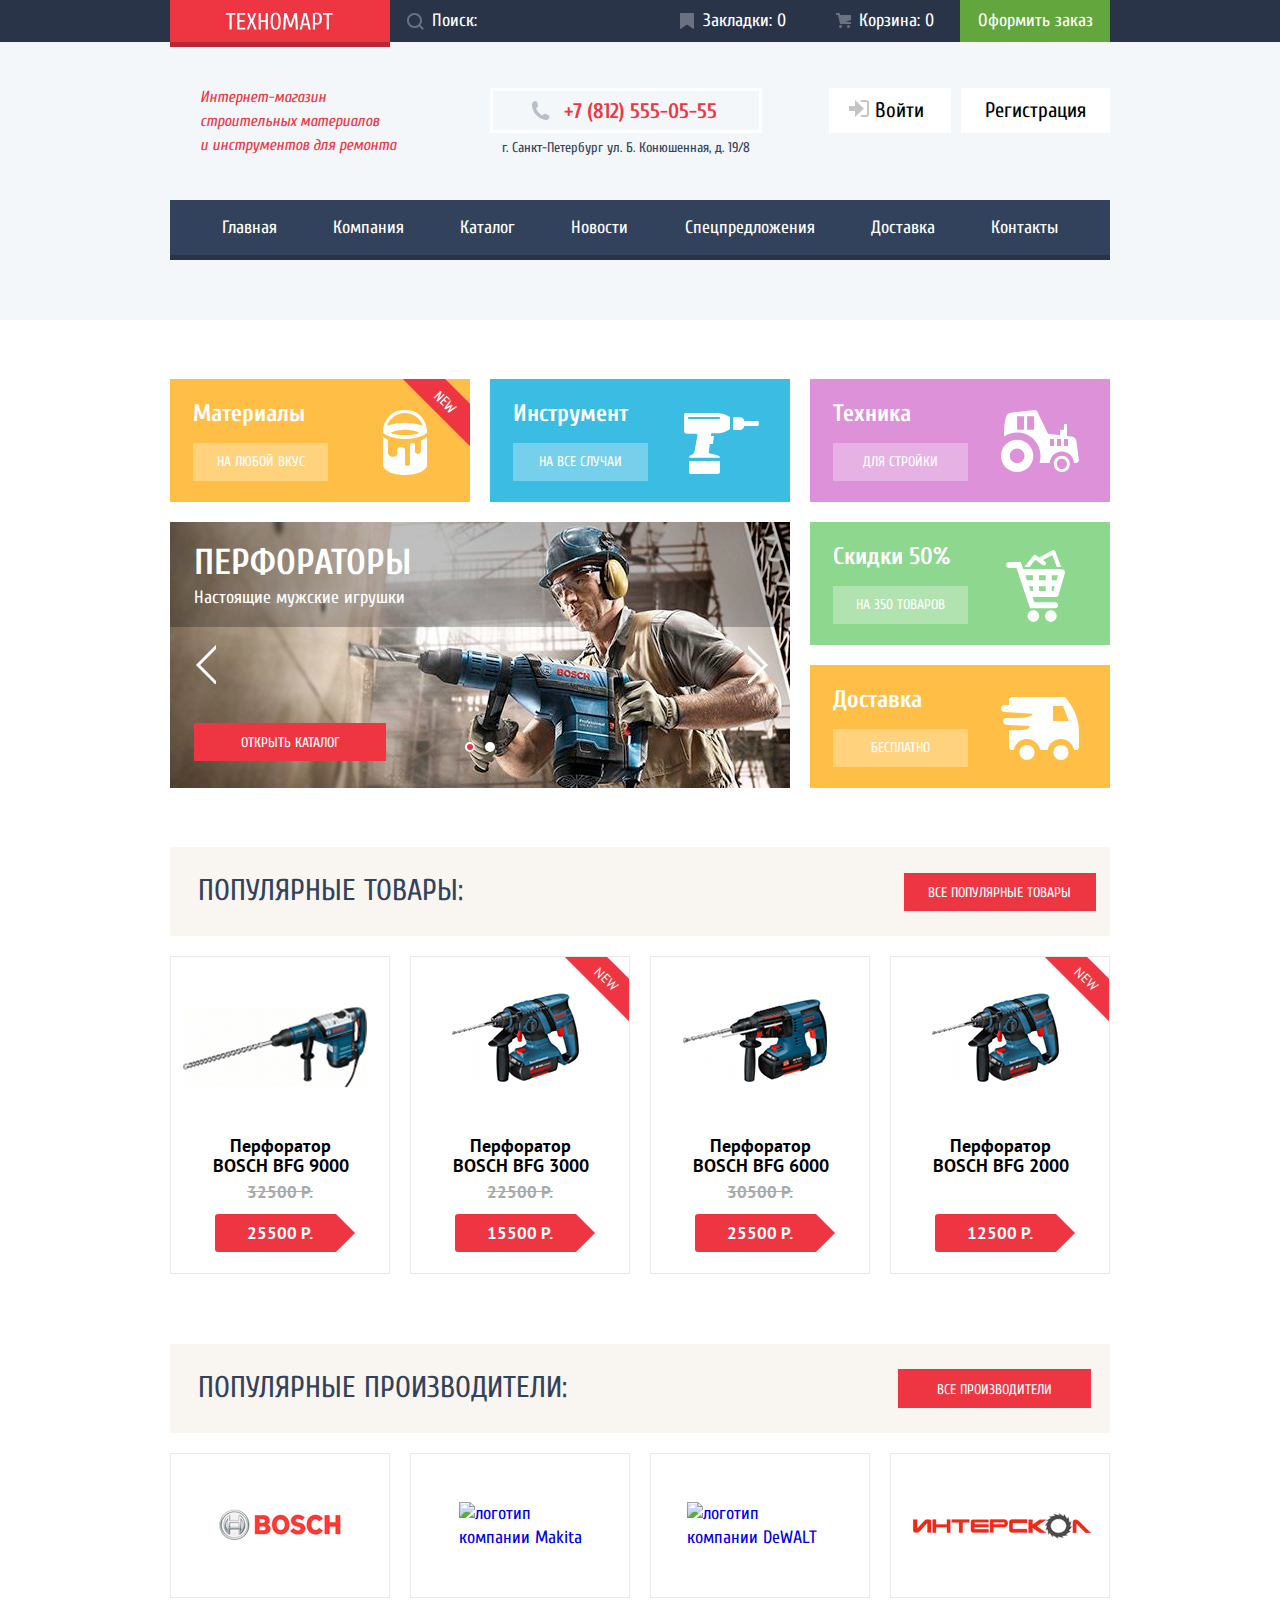
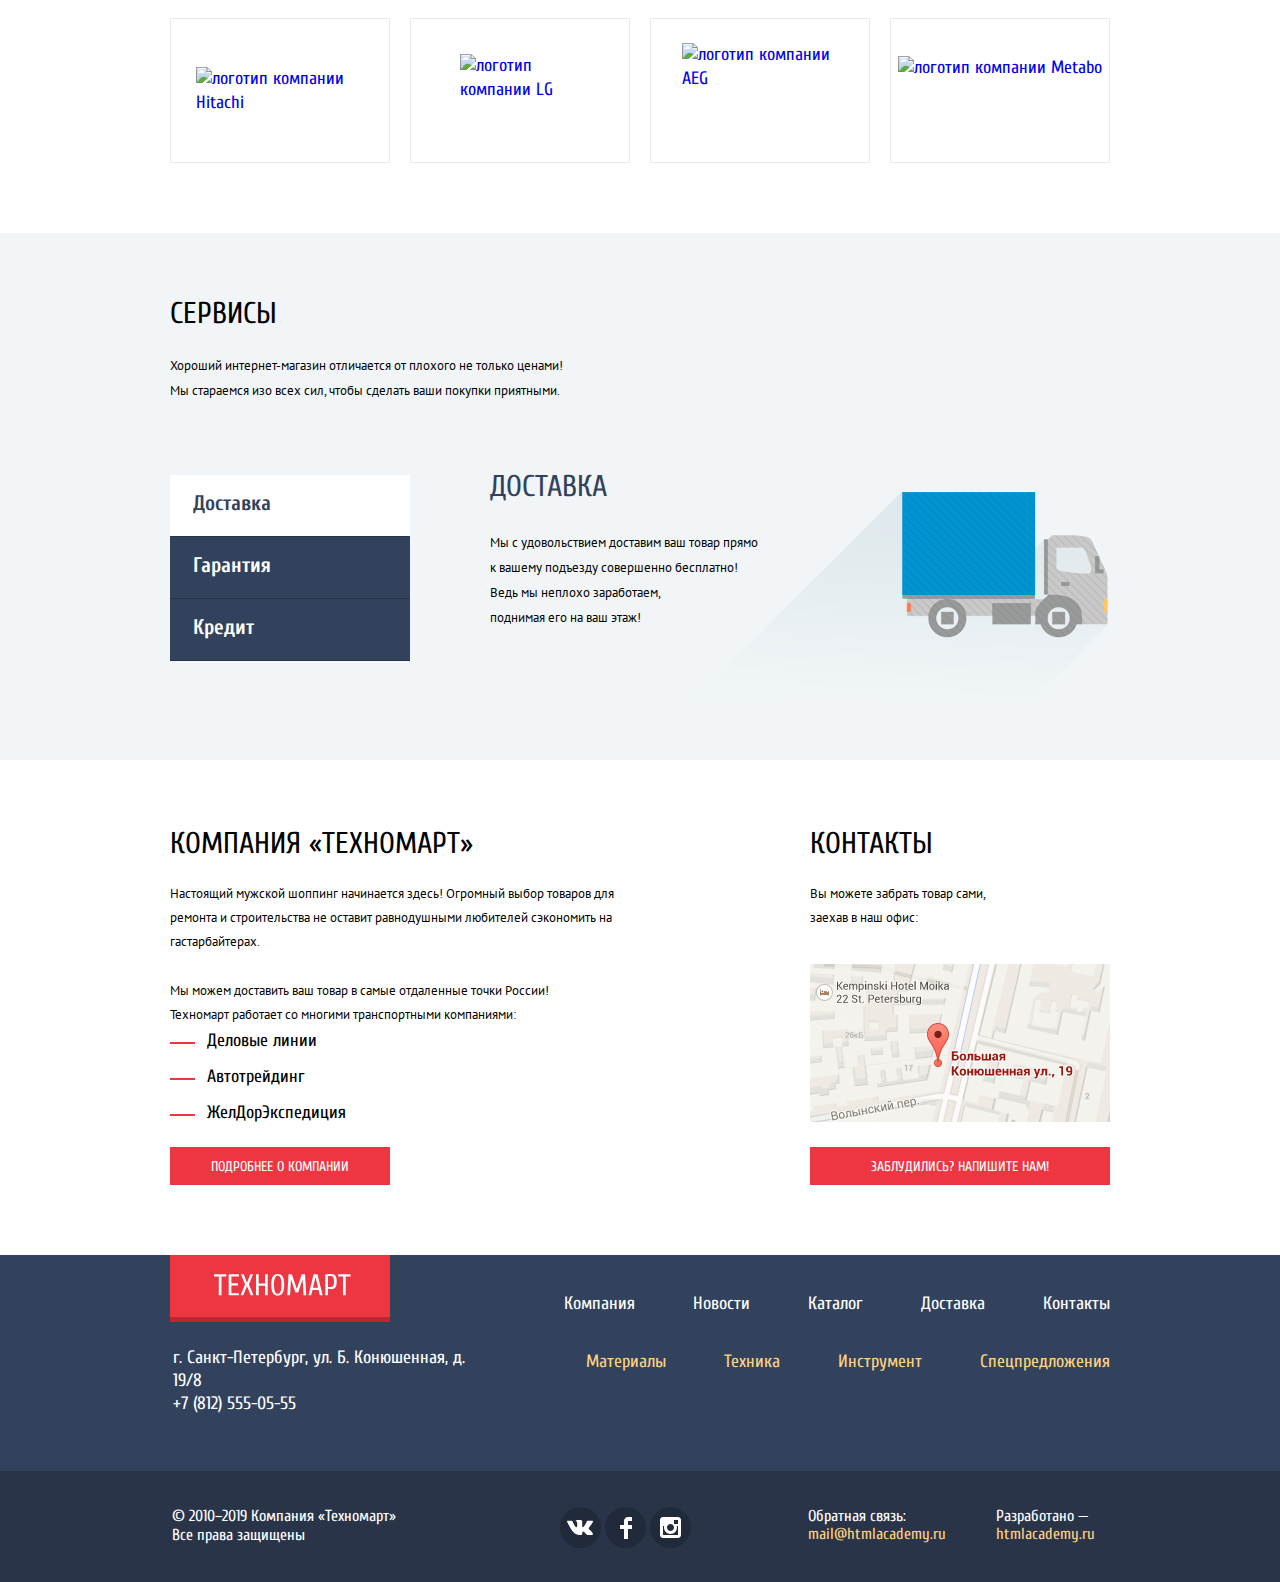
==== index.html @ c33e3dec "Подключила заново стили мини" ====
<!DOCTYPE html>
<html class="page" lang="ru">
  	<head>
	    <meta charset="utf-8">
	    <title>HTML Academy: Техномарт</title>
	    <link href="https://fonts.googleapis.com/css2?family=Cuprum:ital,wght@0,400;0,700;1,400&family=PT+Sans:wght@400;700&display=swap" rel="stylesheet">
	    <link href="css/normalize.css" rel="stylesheet">
	    <link href="css/style-mini.css" rel="stylesheet">
	</head>

  	<body class="page-body">
	  	<header class="main-header">
	  		<div class="top-bar">
	  			<div class="top-bar-content">
			  		<p class="main-header-logo">
			  			<a><img src="img/logo-technomart.svg" width="108" height="118" alt="Логотип компании Техномарт"></a>
			  		</p>
			  		<form class="search-form">
			  			<input class="search" type="search" placeholder="Поиск:">
			  			<svg aria-hidden="true" focusable="false" class="search-icon" width="17" height="17" viewBox="0 0 17 17" fill="none" xmlns="http://www.w3.org/2000/svg">
						<path fill-rule="evenodd" clip-rule="evenodd" d="M13.458 12.044L17 15.586L15.586 17L12.044 13.458C10.782 14.421 9.21 15 7.5 15C3.35786 15 0 11.6421 0 7.5C0 3.35786 3.35786 0 7.5 0C11.6421 0 15 3.35786 15 7.5C15.0001 9.14309 14.4581 10.7403 13.458 12.044ZM7.5 2C4.467 2 2 4.467 2 7.5C2.00331 10.5362 4.4638 12.9967 7.5 13C10.532 13 13 10.532 13 7.5C13 4.467 10.532 2 7.5 2Z"/>
						</svg>
		  			</form>
		          	<a class="bookmarks-link bookmarks" href="#">Закладки: <span>0</span></a>
		        	<a  class="cart-link cart" href="#"> Корзина: <span>0  </span></a>
		  			<a  class="ordering" href="#">Оформить заказ</a>
		  		</div>
			</div>
		  	<div class="top-bar-grey">
		  		<div class="header-bottom">
		  			<p class="company-text">Интернет-магазин строительных материалов <br>и инструментов для ремонта</p>
		  			<div class="phone-address">
		  				<a class="phone-link" href="tel:+78125550555"> +7 (812) 555-05-55</a>
		  				<p class="address">г. Санкт-Петербург ул. Б. Конюшенная, д. 19/8</p>
		  			</div>
		  			<div class="enter">
			  			<a class="link login-link login-enter-link" href="#">
				  			<svg aria-hidden="true" focusable="false" width="21" height="17" viewBox="0 0 21 17" fill="none" xmlns="http://www.w3.org/2000/svg">
								<path d="M14.875 8.5L6 0V6H0V11H6V17L14.875 8.5Z" fill="#C5C5C5"/>
								<path d="M16.986 15.01H11.959V17H16.986C19.164 17 19.99 15.19 20.015 13.974V3.028C19.99 1.811 19.164 0 16.986 0H11.959V1.99H16.986C17.825 1.99 17.978 2.671 17.996 3.047V13.951C17.979 14.327 17.825 15.01 16.986 15.01Z" fill="#C5C5C5"/>
								</svg> 
							Войти
						</a>
			  			<a class="link login-link login-registration-link" href="#">Регистрация</a>
			  		</div>
		  		</div>
		  		<nav class="main-navigation">
		  			<ul class="site-navigation list">
		  				<li>
		  					<a href="#">Главная</a>
		  				</li>
		  				<li>
		  					<a href="#">Компания</a>
		  				</li>
		  				<li>
		  					<a href="catalog.html">Каталог</a>
		  				</li>
		  				<li>
		  					<a href="#">Новости</a>
		  				</li>
		  				<li>
		  					<a href="#">Спецпредложения</a>
		  				</li>
		  				<li>
		  					<a href="#">Доставка</a>
		  				</li>
		  				<li>
		  					<a href="#">Контакты</a>
		  				</li>


		  			</ul>
		  		</nav>
		  	</div>
	  	</header>

	  	<main>
	  		<h1 class="visually-hidden">Интернет-магазин Техномарт</h1>
	  		<div class="container-center">
		  		<section class="categories">
		  			<h2 class="visually-hidden">Товары и услуги</h2>
		  			<ul class="categories-list list">
		  				<li class="materials-item categories-item new">
		            		<p class="title-bold">Материалы</p>
		  					<a class="categories-link" href="#">На любой вкус</a>
		  				</li>
		  				<li class="instruments-item categories-item">
		            		<p class="title-bold">Инструмент</p>	
		  					<a class="categories-link" href="#">На все случаи</a>
		  				</li>
		  				<li class="technics-item categories-item">
		            		<p class="title-bold">Техника</p>
		  					<a class="categories-link" href="#">Для стройки</a>
		  				</li>
		  				<li class="sales-item categories-item">
		            		<p class="title-bold">Скидки 50%</p>
		  					<a class="categories-link" href="#">На 350 товаров</a>
		  				</li>
		  				<li class="delivery-item categories-item">
		            		<p class="title-bold">Доставка</p>
		  					<a class="categories-link" href="#">Бесплатно</a>
		  				</li>

		  				<li class="slider">
		  					<ul>
		  						<li class="slider-item slider-perforator slide slide-current">
		  							<img src="img/perforator.jpg" width="620" height="266" alt="Строитель с перфоратором Bosh">
				  					<span class="title-bold">Перфораторы</span> <br>
				  					<p>Настоящие мужские игрушки</p>
				  					<a class="button link-slider" href="#">Открыть каталог</a>
				  					<button aria-label="Вернуться к предыдущему слайду" class="slider-button slider-button-left slider-button-perforator" type="button"></button>
				    				<button aria-label="Перейти к следующему слайду" class="slider-button slider-button-right slider-button-perforator" type="button"></button>
				    				
				    			</li>
				    			 <li class="slider-item slider-drills slide ">
				    			 	<img src="img/drills.jpg" width="620" height="266" alt="Строитель с дрелью Bosh">
						  			<span class="title-bold">Дрели</span> <br>
						  			<p>Соседям на радость!</p>
						  			<a class="button" href="#">Открыть каталог</a>
						  			<button aria-label="Вернуться к предыдущему слайду" class="slider-button slider-button-left" type="button"></button>
						    		<button aria-label="Перейти к следующему слайду" class="slider-button slider-button-right" type="button"></button>
						    	</li>
						    </ul>
						    <div class="slider-controls">
						    	<button class="slider-point current" type="button" aria-label="Первый слайд"></button>
				    			<button class="slider-point" type="button" aria-label="Второй слайд"></button>
				    		</div>
		    			</li>
		    		</ul>
		    	</section>
		    </div>
		    <div class="container-center">
		  		<section class="products">
		  			<div class="products-title">
		  				<h2 class="title title-gray">Популярные товары:</h2>
		  				<a class="button" href="#">Все популярные товары</a>
		  			</div>
		  			<ul class="products-list list">
		  				<li class="products-item list">
		  					<a class="link" href="#">
		  						<img src="img/bosh9000.png" width="184" height="164" alt="Перфоратор BOSCH BFG 9000">
		  						<h3> Перфоратор BOSCH BFG 9000</h3>
		  						<p class="price-sale">32500 Р.</p>
		  						<p class="price">25500 P.</p>						
		  						
		  					</a>
		  					<div class="button-buy">
		  						<button aria-label="Добавить Перфоратор BOSCH BFG 9000 в корзину" class="buy" type="button">Купить</button>
		                    	<button aria-label="Добавить Перфоратор BOSCH BFG 9000 в закладки" class="postpone" type="button">В закладки</button>
		                    </div>
		  				</li>
		  				<li class="products-item new list">
		  					<a class="link" href="#">
		  						<img src="img/bosh3000.png" width="127" height="112" alt="Фотография перфоратора BOSCH BFG 3000">		  				
		  						<h3>Перфоратор BOSCH BFG 3000</h3>
		  						<p class="price-sale">22500 P.</p>
		  						<p class="price">15500 Р.</p>
		  					</a>
		  					<div class="button-buy">
		  						<button aria-label="Добавить Перфоратор BOSCH BFG 3000 в корзину" class="buy" type="button">Купить</button>
		                    	<button aria-label="Добавить Перфоратор BOSCH BFG 3000 в закладки" class="postpone" type="button">В закладки</button>
		                    </div>
		  				</li>
		  				<li class="products-item list">
		  					<a class="link" href="#">
		  						<img src="img/bosh6000.png" width="144" height="128" alt="Фотография перфоратора BOSCH BFG 6000">		  						
		  						<h3>Перфоратор BOSCH BFG 6000</h3>
		  						<p class="price-sale">30500 P.</p>
		  						<p class="price">25500 P.</p>
		  						
		  					</a>
		  					<div class="button-buy">
		  						<button aria-label="Добавить Перфоратор BOSCH BFG 6000 в корзину" class="buy" type="button">Купить</button>
		                    	<button aria-label="Добавить Перфоратор BOSCH BFG 6000 в закладки" class="postpone" type="button">В закладки</button>
		                    </div>
		  				</li>
		  				<li class="products-item list new">
		  					<a class="link" href="#">
		  						<img src="img/bosh2000.png" width="127" height="112" alt="Фотография перфоратора BOSCH BFG 2000">
		  						<h3>Перфоратор BOSCH BFG 2000</h3>
		  						<p class="price-sale price-hidden">Цена</p>
		  						<p class="price">12500 P.</p>
		  						
		  					</a>
		  					<div class="button-buy">
		  						<button aria-label="Добавить Перфоратор BOSCH BFG 2000 в корзину" class="buy" type="button">Купить</button>
		                    	<button aria-label="Добавить Перфоратор BOSCH BFG 2000 в закладки" class="postpone" type="button">В закладки</button>
		                    </div>
		  				</li>
		  			</ul>
		  		</section>
		  	</div>
		  	<div class="container-center">
		  		<section class="brands">
		  			<div class="brands-title">
			  			<h2 class="title title-gray">Популярные производители:</h2>
			  			<a class="button" href="#">Все производители</a>
			  		</div>
		  			<ul class="brands-list list">
		  				<li class="brands-item">
		  					<a href="#">
		  						<img src="img/bosch.png" width="126" height="137" alt="логотип компании bosch">
		  					</a>
		  				</li>
		  				<li class="brands-item">
		  					<a href="#">
		  						<img src="img/makita.png" width="123" height="40" alt="логотип компании Makita">
		  					</a>
		  				</li>
		  				<li class="brands-item">
		  					<a href="#">
		  						<img src="img/dewalt.png" width="146" height="44" alt="логотип компании DeWALT">
		  					</a>
		  				</li>
		  				<li class="brands-item">
		  					<a href="#">
		  						<img src="img/interskol.png" width="200" height="75" alt="логотип компании Интерскол">
		  					</a>
		  				</li>
		  				<li class="brands-item">
		  					<a href="#">
		  						<img src="img/hitachi.png" width="169" height="31" alt="логотип компании Hitachi">
		  					</a>
		  				</li>
		  				<li class="brands-item">
		  					<a href="#">
		  						<img src="img/lg.png" width="121" height="73" alt="логотип компании LG">
		  					</a>
		  				</li>
		  				<li class="brands-item">
		  					<a href="#">
		  						<img src="img/aeg.png" width="156" height="96" alt="логотип компании AEG">
		  					</a>
		  				</li>
		  				<li class="brands-item">
		  					<a href="#">
		  						<img src="img/metabo.png" width="204" height="69" alt="логотип компании Metabo">
		  					</a>
		  				</li>
		  			</ul>
		  		</section>
		  	</div>
		  	<section class="features">
		  		<div class="container-center">
			  		<div class="service-description">
			  			<h2 class="title title-black">Сервисы</h2>
			  			<p class="text">Хороший интернет-магазин отличается от плохого не только ценами!<br>
			  			Мы стараемся изо всех сил, чтобы сделать ваши покупки приятными.</p>
			  		</div>
			  		<div class="features-description">
				  		<ul class="features-button-list list">
				  			<li class="features-button">
				  				<a class="link features-delivery features-button-active" href="#">Доставка</a>
				            </li>
				  			<li class="features-button">
				  				<a class="link features-guarantee" href="#">Гарантия</a>
				  			</li>
				  			<li class="features-button">
				  				<a class="link features-credit" href="#">Кредит</a>
				  			</li>
				  		</ul>
					    <ul class="features-list list">
					        <li class="features-item delivery features-item-active">
					        	<h3 class="title">Доставка</h3>
					            <p class="text">Мы с удовольствием доставим ваш товар прямо<br>
					            к вашему подъезду совершенно бесплатно!<br>
					            Ведь мы неплохо заработаем,<br>
					            поднимая его на ваш этаж!</p>
					        </li>
					   		<li class="features-item credit">
					        	<h3 class="title">Кредит</h3>
					            <p class="text">Залезть в долговую яму стало проще! <br>
					            Кредитные консультанты придут вам на помощь.</p>
					            <a class="link button button-credit" href="#">Отправить заявку</a>
					        </li>
					        <li class="features-item guarantee">
					            <h3 class="title">Гарантия</h3>
					            <p class="text">Если купленный у нас товар поломается или заискрит,<br>а также в случае пожара, спровоцированного его <br>
					            возгоранием,  вы всегда можете быть уверены в нашей <br>
					            гарантии. Мы обменяем сгоревший товар на новый.<br> Дом уж восстановите как-нибудь сами.</p>
					        </li>
					    </ul>
					</div>
				</div>
		  	</section>
		  	<div class="container-center">
			  	<div class="about-company">
			  		<section class="about-us">
			  			<h2 class="title title-black">Компания «Техномарт»</h2>
			  			<p class="text">Настоящий мужской шоппинг начинается здесь! Огромный выбор товаров для ремонта и строительства не оставит равнодушными любителей сэкономить на гастарбайтерах.</p>
			  			<p class="text text-padding">Мы можем доставить ваш товар в самые отдаленные точки России!<br>
			  			Техномарт работает со многими транспортными компаниями:</p>

		  				<ul class="partners-list list">
			  				<li class="partner-item">Деловые линии</li>
			  				<li class="partner-item">Автотрейдинг</li>
			  				<li class="partner-item">ЖелДорЭкспедиция</li>
		  				</ul>
			  			<a class="button button-info" href="#">Подробнее о компании</a>
			  		</section>
			  		<section class="contact-info">
			  			<h2 class="title title-black">Контакты</h2>
			  			<p class="text text-padding">Вы можете забрать товар сами,<br> заехав в наш офис:</p>
			  			<img class="img-popup-map" src="img/map1.png" alt="Как добраться до нашего офиса">
			  			<button aria-label="Открыть форму обратной связи" class="button button-ask" type="button">Заблудились? Напишите нам!</button>
			  		</section>
			  	</div>
		  </div>
	  	</main>

	  	<footer class="page-footer main-footer">
	      	<div class="main-navigation-footer footer-navigation">
		        <div class="nav-bottom top-footer-content"> 
		          	<p class="container-logo">
		            	<a class="main-header-logo footer-logo"><img src="img/logo-footer.svg" width="138" height="23" alt="Логотип компании Техномарт"></a>
		          	</p>
		          	<ul class="footer-navigation-list list">
		            	<li class="footer-navigation-item">
		              		<a class="link link-underline" href="#">Компания</a>
		            	</li>
		            	<li class="footer-navigation-item">
		              		<a class="link link-underline" href="#">Новости</a>
		            	</li>
		            	<li class="footer-navigation-item">
		             		<a class="link link-underline" href="catalog.html">Каталог</a>
		            	</li>
		            	<li class="footer-navigation-item">
		              		<a class="link link-underline" href="#">Доставка</a>
		            	</li>
			            <li class="footer-navigation-item">
			              	<a class="link link-underline" href="#">Контакты</a>
			            </li>
		          	</ul>
			        <div>
			        	<p class="footer-address">г. Санкт-Петербург, ул. Б. Конюшенная, д. 19/8</p>
			        	<p class="footer-phone"><a class="link" href="tel:+78125550555">+7 (812) 555-05-55</a></p>
			    	</div>
			        <ul class="footer-offers-list list">
			            <li><a class="link-underline" href="#">Материалы</a></li>
			            <li><a class="link-underline" href="#">Техника</a></li>
			            <li><a class="link-underline" href="#">Инструмент</a></li>
			            <li><a class="link-underline" href="#">Спецпредложения</a></li>
			        </ul>
		        </div>
	      	</div>

		    <div class="footer-darkblue">
		        <div class="nav-bottom bottom-footer-content">
		        	<p class="copyright">© 2010–2019 Компания «Техномарт»<br>
		        	Все права защищены</p>
		          	<ul class="social-list list">
		            	<li class="social-item">
		              		<a class="social-button vkontakte" href="#">
		              			<span class="visually-hidden">Вконтакте</span>
		              			<svg aria-hidden="true" focusable="false" width="27" height="16" viewBox="0 0 27 16" fill="none" xmlns="http://www.w3.org/2000/svg">
									<path d="M16.138 12.51C17.094 12.201 18.318 14.55 19.621 15.449C20.599 16.13 21.348 15.983 21.348 15.983L24.821 15.933C24.821 15.933 26.636 15.821 25.778 14.379C25.707 14.259 25.275 13.31 23.193 11.357C21.016 9.31398 21.311 9.64498 23.932 6.11298C25.529 3.95998 26.168 2.64498 25.968 2.08498C25.776 1.54598 24.603 1.68598 24.603 1.68598L20.69 1.71298C20.309 1.71398 19.986 1.83198 19.839 2.22798C19.836 2.23198 19.218 3.89398 18.394 5.30698C16.653 8.29598 15.958 8.45498 15.67 8.26798C15.009 7.83498 15.176 6.53098 15.176 5.60398C15.176 2.70698 15.608 1.49898 14.33 1.18698C13.903 1.08298 13.591 1.01498 12.502 1.00498C11.11 0.983976 9.928 1.00498 9.258 1.33398C8.813 1.55698 8.472 2.04598 8.679 2.07398C8.939 2.10898 9.522 2.23398 9.834 2.65998C10.235 3.21198 10.223 4.44898 10.223 4.44898C10.223 4.44898 10.452 7.85998 9.683 8.28298C9.155 8.57298 8.433 7.98098 6.88 5.26698C6.087 3.87898 5.488 2.34498 5.488 2.34498C5.488 2.34498 5.372 2.05998 5.162 1.90398C4.912 1.71898 4.562 1.65998 4.562 1.65998L0.848 1.68398C0.848 1.68398 0.29 1.69998 0.0850002 1.94598C-0.0969998 2.16398 0.0700002 2.61398 0.0700002 2.61398C0.0700002 2.61398 2.979 9.49498 6.273 12.961C9.293 16.143 12.725 15.932 12.725 15.932H14.28C14.28 15.932 14.749 15.878 14.989 15.62C15.213 15.38 15.203 14.929 15.203 14.929C15.203 14.929 15.172 12.82 16.138 12.51Z" fill="white"/>
									</svg>
		              		</a>
		            	</li>
			            <li class="social-item">
			              	<a class="social-button facebook" href="#">
			              		<span class="visually-hidden"> Фейсбук</span>
			              		<svg aria-hidden="true" focusable="false" width="12" height="22" viewBox="0 0 12 22" fill="none" xmlns="http://www.w3.org/2000/svg">
									<path d="M12 4V0H8C5.79086 0 4 1.79086 4 4V8H0V12H4V22H8V12H12V8H8V4H12Z" fill="white"/>
								</svg>
			              	</a>
			            </li>
			            <li class="social-item">
			              	<a class="social-button insagram" href="#">
			              		<span class="visually-hidden">Инстаграм</span>
			              		<svg aria-hidden="true" focusable="false" width="21" height="21" viewBox="0 0 21 21" fill="none" xmlns="http://www.w3.org/2000/svg">
									<path fill-rule="evenodd" clip-rule="evenodd" d="M3 0H18C19.65 0 21 1.35 21 3V18C21 19.65 19.65 21 18 21H3C1.35 21 0 19.65 0 18V3C0 1.35 1.35 0 3 0ZM14 10.5C14 8.57 12.43 7 10.5 7C8.57 7 7 8.57 7 10.5C7 12.43 8.57 14 10.5 14C12.43 14 14 12.43 14 10.5ZM3 18V9H4.181C4.0626 9.49127 4.00186 9.99467 4 10.5C4 14.0899 6.91015 17 10.5 17C14.0899 17 17 14.0899 17 10.5C16.9986 9.99464 16.9379 9.49118 16.819 9H18V18H3ZM14 7H18V3H14V7Z" fill="white"/>
								</svg>
			              	</a>
			            </li>
		          	</ul>
		          	<p class="contact-email">Обратная связь:<br>
		            	<a class="yellow-link" href="mailto:mail@htmlacademy.ru">mail@htmlacademy.ru</a>
		            </p>
		          	<p class="developer">Разработано — <br>
		            	<a class="yellow-link" href="https://htmlacademy.ru/intensive/htmlcss">htmlacademy.ru</a>
		          	</p>
		        </div>
		     </div>
	    </footer>
	    <!-- Pop-up -->
	    <section class="modal modal-write-us">
	    	<h2 class="visually-hidden"> Форма для связи с компанией</h2>
	    	<form class="send-message" action="https://echo.htmlacademy.ru" method="post" target="_blank">
			    <p class="name-text">
			    	<label for="name-field">Ваше имя:</label>
			    	<input class="person-name" type="text" id="name-field" name="name" placeholder="Имя Фамилия">
			    </p>
			    <p class="mail-text">
			    	<label for="mail-field">Ваш e-mail:</label>
			    	<input class="mail-info" type="email" id="mail-field" name="mail" placeholder="email@example.com">
			    </p>
			    <p>
			    	<label for="message-field">Текст письма:</label> 
			    	<textarea class="text-message" name="comment" id="message-field" placeholder="В свободной форме"></textarea>
			    </p>
			    
			    <input class="button button-write-us" type="submit" value="Отправить">
			</form>

	    	<button type="button" class="modal-close" aria-label="Закрыть"></button>
	    </section>
	    <section class="modal modal-map">
	    	<h2 class="visually-hidden">Расположение магазина</h2>
	    	<button type="button" class="modal-close modal-close-map" aria-label="Закрыть"></button>
	    	<iframe src="https://www.google.com/maps/embed?pb=!1m18!1m12!1m3!1d1998.5991043651595!2d30.3208946159536!3d59.93879418187624!2m3!1f0!2f0!3f0!3m2!1i1024!2i768!4f13.1!3m3!1m2!1s0x4696310fca5ba729%3A0xea9c53d4493c879f!2z0JHQvtC70YzRiNCw0Y8g0JrQvtC90Y7RiNC10L3QvdCw0Y8g0YPQuy4sIDE5LCDQodCw0L3QutGCLdCf0LXRgtC10YDQsdGD0YDQsywgMTkxMTg2!5e0!3m2!1sru!2sru!4v1602976993806!5m2!1sru!2sru" width="943" height="449" title="Магазин по адресу: Большая Конюшенная, дом 19, Санкт-Петербург"></iframe>	
	    </section>
	    <section class="modal modal-buy">
	    	<h2 class="visually-hidden">Уведомление о добавлении товара</h2>
	    	 <p class="name-text">Товар добавлен в корзину!</p>
			<div class="catalog-modal-button">
				<a href="#" class="button button-modal button-cart">Оформить заказ</a>
				<button class="button button-continue button-modal" type="button">Продолжить покупки</button>
			</div>
			<button type="button" class="modal-close modal-close-buy" aria-label="Закрыть"></button>
	    </section>
	<script src="js/scripts.js"></script>    
  	</body>
</html>
---- css/style-mini.css ----
:root{--basic-red:#EE3643;--medium-red:#CA2C37;--cherry-red:#BA2732;--special-greenlight:#8ED78F;--basic-green:#63A63E;--medium-green:#5FBB2D;--dark-green:#518534;--dark-green-shadow:#367315;--special-green-range-controls:#00ca74;--extra-light-grey:#E5E5E5;--white:#FFFFFF;--the-lightnest-grey:#C5C5C5;--the-lightness-grey-transparent:rgba(197, 197, 197, 0.3);--medium-grey:#B5B5B5;--basic-greylight:#F3F7F9;--basic-greylighter:#F1F5F7;--basic-greylighter-transparent:rgba(241, 245, 247, 0.5);--extra-dark-grey:#1D2739;--darknest-grey:#293449;--grey-blue:#32425C;--grey-blue-transparent:rgba(50, 66, 92, 0.5);--beige:#F9F5F0;--light-beige:#F7F3EC;--black:#000000;--grey-light-medium:#A9A9A9;--grey-light-medium-transparent:rgba(169, 169, 169, 0.3);--white-button:rgba(255, 255, 255, 0.3);--ultra-light-grey:#EAEAEA;--light-grey-transparent:rgba(255, 255, 255, 0.5);--white-half-transparent:rgba(255, 255, 255, 0.5);--black-transparent:rgba(0, 0, 0, 0.15);--white-transparent:rgba(0, 0, 0, 0.0001);--grey--transparent-dark:rgba(0, 0, 0, 0.24);--basic-blue-grey:#F2F6F8;--light-black-transparent:rgba(0, 0, 0, 0.3);--the-darknest-blue:#212A3A;--special-border-blue:#405069;--special-border-dark-blue:#293449;--special-popup-grey:F4F4F4;--special-icon-enter-blue:#3D546F;--special-grey-range:#D7DCDE;--special-grey-toggle:#ababab;--special-toggle-shadow-grey:#cfcfcf;--basic-yellow:#FFBF47;--special-yellowlight:#FFD180;--special-yellowlight-transparent:rgba(255, 209, 128, 0.5);--bright-yellow:#FFBF47;--special-blue:#3BBCE3;--special-pink:#DC91D8;--gradient-lightness-grey:linear-gradient(180deg, #FFFFFF 0%, rgba(255, 255, 255, 0) 100%),#EAEAEA}body{min-width:1200px;margin:0;padding:0;font-family:Cuprum,Arial,sans-serif;font-size:18px;line-height:24px;font-weight:400;color:var(--black);background-color:var(--white);background-position:top center;background-repeat:no-repeat}a{text-decoration:none}img{max-width:100%;height:auto}.main-header{background-color:var(--basic-greylight);margin:0;margin-bottom:14px;display:-ms-grid;display:grid;-ms-grid-rows:-webkit-min-content -webkit-min-content;-ms-grid-rows:min-content min-content;grid-template-rows:-webkit-min-content -webkit-min-content;grid-template-rows:min-content min-content;padding-bottom:60px}.top-bar{color:var(--white);background-color:var(--darknest-grey)}.top-bar-content{display:-webkit-box;display:-ms-flexbox;display:flex;-webkit-box-pack:justify;-ms-flex-pack:justify;justify-content:space-between;width:940px;margin:0 auto;min-height:42px;-webkit-box-align:center;-ms-flex-align:center;align-items:center}.top-bar-grey{display:-ms-grid;display:grid;-ms-grid-rows:1fr -webkit-min-content;-ms-grid-rows:1fr min-content;grid-template-rows:1fr -webkit-min-content;grid-template-rows:1fr min-content;width:940px;margin:0 auto}.main-header-logo{width:220px;min-height:42px;padding:0;margin:0;background-color:var(--basic-red);text-transform:uppercase;color:var(--white);-webkit-box-shadow:0 5px 0 var(--cherry-red);box-shadow:0 5px 0 var(--cherry-red)}.main-header-logo:active{background-color:var(--cherry-red)}.main-header-logo img{position:relative;top:12px;left:55px}.search-form{position:relative}.search{background-color:var(--darknest-grey);min-width:270px;min-height:42px;position:relative;padding-left:42px;border:none}.search::-webkit-input-placeholder{color:var(--white)}.search-icon{position:absolute;width:17px;height:17px;bottom:12px;left:17px;fill:var(--white-button)}.search:hover::-webkit-input-placeholder{color:var(--white)}.search:hover::-moz-placeholder{color:var(--white)}.search:hover:-ms-input-placeholder{color:var(--white)}.search:hover::-ms-input-placeholder{color:var(--white)}.search:hover::placeholder{color:var(--white)}.search:hover+.search-icon{fill:var(--white)}.search:focus{background-color:var(--white);color:var(--black);border:none}.search:focus+.search-icon{fill:var(--basic-red)}.ordering{background-color:var(--basic-green);color:var(--white);width:150px;height:42px;text-align:center;-webkit-box-sizing:border-box;box-sizing:border-box;padding-top:9px}.ordering:active{color:var(--light-grey-transparent)}.bookmarks-link{color:var(--white);display:block;padding:0;margin:0;padding:9px 0 9px 43px;position:relative;width:164px;-webkit-box-sizing:border-box;box-sizing:border-box}.bookmarks-link::before{content:"";position:absolute;width:14px;height:15.58px;background-image:url(../img/icon-bookmark.svg);background-repeat:no-repeat;background-position:0 0;top:13px;left:20px;opacity:.3}.bookmarks-link:hover::before,.cart-link:hover::before{opacity:1}.bookmarks-link:active{color:var(--light-grey-transparent)}.cart-link{color:var(--white);display:block;padding:9px 0 9px 35px;position:relative;width:136px;-webkit-box-sizing:border-box;box-sizing:border-box;text-align:left}.cart-link::before{content:"";position:absolute;top:13px;left:12px;width:15px;height:15px;background-image:url(../img/icon-cart.svg);background-repeat:no-repeat;background-position:0 0;opacity:.3}.cart-link:active{color:var(--light-grey-transparent);display:block}.cart-full{background-color:var(--basic-red)}.header-bottom{display:-webkit-box;display:-ms-flexbox;display:flex;-ms-flex-wrap:wrap;flex-wrap:wrap;-webkit-box-pack:start;-ms-flex-pack:start;justify-content:flex-start;-webkit-box-align:start;-ms-flex-align:start;align-items:flex-start;width:940px;margin:0 auto;margin-bottom:40px;padding:0}.company-text{font-style:italic;font-size:16px;line-height:24px;color:var(--basic-red);width:197px;margin:0;padding:0;padding-top:42.5px;padding-left:30px;margin-right:93px}.phone-address{text-align:center;padding-top:46px;margin-right:51px}.phone-link{display:block;border:3px solid var(--white);text-align:center;-webkit-box-sizing:border-box;box-sizing:border-box;padding:5px 42px 4px 71px;margin:0;color:var(--basic-red);font-weight:700;font-size:21px;line-height:30px;position:relative}.phone-link::before{content:"";position:absolute;top:10px;left:38px;width:19px;height:19px;background-image:url(../img/icon-phone.svg);background-repeat:no-repeat;background-position:0 0}.address{font-size:14px;line-height:24px;color:var(--grey-blue);margin:0;padding:0;padding-top:3px}.enter{padding-top:46px;display:-webkit-box;display:-ms-flexbox;display:flex;-ms-flex-wrap:wrap;flex-wrap:wrap;margin-left:auto}.login-link{display:block;background-color:var(--white);font-size:21px;line-height:21px;color:var(--black)}.login-registration-link{padding:12px 24px}.login-enter-link{color:var(--black);background-color:var(--white);margin:0;margin-right:10px;padding:12px 27px 12px 20px;position:relative}.login-enter-link:hover{color:var(--basic-red)}.login-enter-link:active{color:var(--the-lightnest-grey)}.log-out:hover path,.login-enter-link:hover path,.login:hover path{fill:var(--special-icon-enter-blue)}.list{list-style:none}.main-navigation{background:var(--grey-blue);-webkit-box-shadow:inset 0 -5px 0 var(--darknest-grey);box-shadow:inset 0 -5px 0 var(--darknest-grey);-ms-grid-row:2;-ms-grid-row-span:1;grid-row:2/3}.site-navigation{display:-webkit-box;display:-ms-flexbox;display:flex;-ms-flex-wrap:wrap;flex-wrap:wrap;-webkit-box-pack:justify;-ms-flex-pack:justify;justify-content:space-between;margin:0;padding:0 26px}.site-navigation a{padding-top:16px;padding-bottom:20px;display:block;color:var(--white)}.site-navigation a:first-child{padding-left:26px}.site-navigation a:last-child{padding-right:26px}.site-navigation a:hover{background-color:var(--darknest-grey)}.site-navigation a:active{background-color:var(--extra-dark-grey);color:var(--white-half-transparent)}.categories{color:var(--white);margin-bottom:59px;padding-top:45px}.categories-list{color:var(--white);margin:0;padding:0;display:-ms-grid;display:grid;-ms-grid-columns:-webkit-min-content 20px -webkit-min-content 20px -webkit-min-content;-ms-grid-columns:min-content 20px min-content 20px min-content;grid-template-columns:-webkit-min-content -webkit-min-content -webkit-min-content;grid-template-columns:min-content min-content min-content;-ms-grid-rows:-webkit-min-content 20px 123px 20px -webkit-min-content;-ms-grid-rows:min-content 20px 123px 20px min-content;grid-template-rows:-webkit-min-content 123px -webkit-min-content;grid-template-rows:min-content 123px min-content;gap:20px}.categories-list>:nth-child(1){-ms-grid-row:1;-ms-grid-column:1}.categories-list>:nth-child(2){-ms-grid-row:1;-ms-grid-column:3}.categories-list>:nth-child(3){-ms-grid-row:1;-ms-grid-column:5}.categories-list>:nth-child(4){-ms-grid-row:3;-ms-grid-column:1}.categories-list>:nth-child(5){-ms-grid-row:3;-ms-grid-column:3}.categories-list>:nth-child(6){-ms-grid-row:3;-ms-grid-column:5}.categories-list>:nth-child(7){-ms-grid-row:5;-ms-grid-column:1}.categories-list>:nth-child(8){-ms-grid-row:5;-ms-grid-column:3}.categories-list>:nth-child(9){-ms-grid-row:5;-ms-grid-column:5}.categories-list a:hover{background-color:var(--the-lightness-grey-transparent)}.categories-list a:active{background-color:var(--grey-light-medium-transparent)}.categories-list li{font-size:24px;line-height:30px;min-width:300px;height:123px;position:relative}.categories-item .title-bold{padding:0;margin:0;padding-top:20px;padding-left:23px}.materials-item{background-color:var(--basic-yellow);overflow:hidden}.new:before{display:block;position:absolute;content:"NEW";background-position:0 0;background-repeat:no-repeat;width:100px;height:30px;background-color:var(--basic-red);color:var(--white);-webkit-transform:rotate(45deg);-ms-transform:rotate(45deg);transform:rotate(45deg);text-align:center;padding-top:2px;font-size:14px;left:226px;top:7px;-webkit-box-sizing:border-box;box-sizing:border-box;font-weight:200}.products-list .new:before{left:146px;top:6px;font-size:13px;padding-top:8px}.instruments-item{background-color:var(--special-blue)}.technics-item{background-color:var(--special-pink)}.sales-item{background-color:var(--special-greenlight);-ms-grid-row:2;-ms-grid-row-span:1;grid-row:2/3;-ms-grid-column:3;-ms-grid-column-span:1;grid-column:3/4}.delivery-item{background-color:var(--basic-yellow);-ms-grid-row:3;-ms-grid-row-span:1;grid-row:3/4;-ms-grid-column:3;-ms-grid-column-span:1;grid-column:3/4}.slider{-ms-grid-row:2;-ms-grid-row-span:2;grid-row:2/4;-ms-grid-column:1;-ms-grid-column-span:2;grid-column:1/3}.delivery-item::after,.instruments-item::after,.materials-item::after,.sales-item::after,.technics-item::after{content:"";position:absolute;background-repeat:no-repeat;background-position:0 0}.materials-item::after{width:44px;height:65px;background-image:url(../img/icon-materials.svg);top:31px;left:213px}.instruments-item::after{width:75px;height:61px;background-image:url(../img/icon-instruments.svg);top:34px;left:194px}.technics-item::after{width:78px;height:62px;background-image:url(../img/icon-technics.svg);top:31px;left:191px}.sales-item::after{width:59px;height:73px;background-image:url(../img/icon-sales.svg);top:27px;left:196px}.delivery-item::after{width:78px;height:63px;background-image:url(../img/icon-delivery.svg);top:32px;left:191px}.categories-link{position:absolute;content:"";background-repeat:no-repeat;background-position:0 0;left:23px;top:64px;width:135px;height:38px;display:block;text-align:center;padding:0;padding-top:10px;margin:0;font-size:14px;line-height:18px;background-color:var(--white-button);color:var(--white);text-transform:uppercase;-webkit-box-sizing:border-box;box-sizing:border-box}.title-bold{font-weight:700}.slider-item{position:relative}.slider-item .button,.slider-item p,.slider-item span{position:absolute;content:"";background-repeat:no-repeat;background-position:0 0;left:24px}.slider ul{margin:0;padding:0}.slider-item{display:-ms-grid;display:grid;-ms-grid-columns:1fr;grid-template-columns:1fr;-ms-grid-rows:1fr;grid-template-rows:1fr}.slider-item>:nth-child(1){-ms-grid-row:1;-ms-grid-column:1}.slider-item img{background-color:var(--darknest-grey);-ms-grid-column:1;-ms-grid-column-span:1;grid-column:1/2;-ms-grid-row:1;-ms-grid-row-span:1;grid-row:1/2}.slider-item span{font-size:36px;line-height:36px;text-transform:uppercase;-ms-grid-column:1;-ms-grid-column-span:1;grid-column:1/2;-ms-grid-row:1;-ms-grid-row-span:1;grid-row:1/2;padding:0;margin:0;top:23px}.slider-item p{font-size:18px;line-height:24px;-ms-grid-column:1;-ms-grid-column-span:1;grid-column:1/2;-ms-grid-row:1;-ms-grid-row-span:1;grid-row:1/2;padding:0;margin:0;top:64px}.slider-item .button{-ms-grid-column:1;-ms-grid-column-span:1;grid-column:1/2;-ms-grid-row:1;-ms-grid-row-span:1;grid-row:1/2;display:block;width:192px;height:38px;padding:0;padding-top:11px;margin:0;top:201px;width:192px;height:38px;text-align:center;-webkit-box-sizing:border-box;box-sizing:border-box}.slider-item a:hover{background-color:var(--medium-red)}.slider-item .link-slider:active{background-color:var(--cherry-red)}.slider-item .link-slider{-ms-grid-column:1;-ms-grid-column-span:1;grid-column:1/2;-ms-grid-row:1;-ms-grid-row-span:1;grid-row:1/2}.button{font-size:14px;line-height:18px;text-transform:uppercase;background-color:var(--basic-red);color:var(--white);min-width:192px;min-height:38px;-webkit-box-sizing:border-box;box-sizing:border-box}.button:hover{background-color:var(--medium-red)}.button:active{background-color:var(--cherry-red)}.slider-button{border:none;padding:0;margin:0;position:absolute;content:"";background-repeat:no-repeat;background-position:0 0;width:21px;height:40px;background-image:url(../img/icon-left.svg);background-color:transparent;top:122px}.slider-button-left{left:25px}.slider-button-right{left:578px;-webkit-transform:scale(-1,1);-ms-transform:scale(-1,1);transform:scale(-1,1)}.slider-controls{position:absolute;top:220px;left:295px;z-index:20;display:-webkit-box;display:-ms-flexbox;display:flex;width:30px;-webkit-box-pack:justify;-ms-flex-pack:justify;justify-content:space-between}.slider-controls button{padding:0;width:10px;height:10px;background-color:var(--white);border:2px solid var(--white);border-radius:50%;cursor:pointer}.slide{display:none}.slide-current{display:block}.slider-controls .current{background-color:var(--basic-red)}.title{color:var(--grey-blue);font-size:30px;line-height:30px;text-transform:uppercase;font-weight:400}.title-gray{background-color:var(--beige);margin:0;padding:0;padding-top:29px;padding-bottom:30px;padding-left:28px}.catalog-company{margin-bottom:24px}.products{display:-ms-grid;display:grid;-ms-grid-columns:1fr;grid-template-columns:1fr;-ms-grid-rows:-webkit-min-content 20px 1fr;-ms-grid-rows:min-content 20px 1fr;grid-template-rows:-webkit-min-content 1fr;grid-template-rows:min-content 1fr;gap:20px;margin-bottom:70px}.products>:nth-child(1){-ms-grid-row:1;-ms-grid-column:1}.products>:nth-child(2){-ms-grid-row:3;-ms-grid-column:1}.products-title{display:-webkit-box;display:-ms-flexbox;display:flex;-webkit-box-pack:justify;-ms-flex-pack:justify;justify-content:space-between;-webkit-box-align:center;-ms-flex-align:center;align-items:center;background-color:var(--beige)}.brands-title .button,.products-title .button{display:block;padding:0;margin:0;padding:11px 24px 9px 24px;-webkit-box-sizing:border-box;box-sizing:border-box}.products-title .button{margin-right:14px}.brands-title .button{margin-right:19px}.products-list{font-family:"PT Sans",Arial,sans-serif;font-weight:700;font-size:17px;line-height:18px;display:-ms-grid;display:grid;-ms-grid-columns:1fr 20px 1fr 20px 1fr 20px 1fr;grid-template-columns:1fr 1fr 1fr 1fr;gap:20px;margin:0;padding:0}.products-item{border:1px solid var(--ultra-light-grey);-webkit-box-sizing:border-box;box-sizing:border-box;display:-webkit-box;display:-ms-flexbox;display:flex;-ms-flex-wrap:wrap;flex-wrap:wrap;width:220px;min-height:318px;position:relative;overflow:hidden}.button-buy{display:none;padding-top:38px;padding-left:41px}.button-buy button{min-width:135px;height:38px;margin:0;text-align:left;-webkit-box-sizing:border-box;box-sizing:border-box;position:relative;text-align:center}.button-buy .buy{padding-left:53px;text-align:left;margin-bottom:10px}.buy::before{position:absolute;content:"";background-position:0 0;background-repeat:no-repeat;background-image:url(../img/icon-cart.svg);width:15px;height:15px;top:10px;left:30px;opacity:.3}.products-item:focus-within img,.products-item:hover img{visibility:hidden}.products-item:focus-within .button-buy,.products-item:hover .button-buy{display:block;position:absolute}.products-item:hover{-webkit-box-shadow:0 0 20px var(--ultra-light-grey);box-shadow:0 0 20px var(--ultra-light-grey)}.products-item a{display:-webkit-box;display:-ms-flexbox;display:flex;-ms-flex-wrap:wrap;flex-wrap:wrap;-webkit-box-orient:vertical;-webkit-box-direction:normal;-ms-flex-direction:column;flex-direction:column;-webkit-box-align:center;-ms-flex-align:center;align-items:center;-webkit-box-pack:end;-ms-flex-pack:end;justify-content:flex-end;width:220px;-webkit-box-flex:1;-ms-flex-positive:1;flex-grow:1}.products-item h3{font-size:18px;line-height:20px;color:var(--black);margin:0;padding:0;padding-left:31px;padding-right:30px;text-align:center;margin-top:auto}.products-item .price-sale{-webkit-text-decoration-line:line-through;text-decoration-line:line-through;text-transform:uppercase;color:var(--grey-light-medium);margin:0;padding-top:7px;padding-bottom:13px}.price{color:var(--white);background-color:var(--basic-red);min-width:121px;min-height:38px;margin:0;margin-left:-10px;margin-bottom:21px;padding:0;padding-left:10px;padding-top:10px;-webkit-box-sizing:border-box;box-sizing:border-box;text-align:center;border-top-left-radius:3px;border-bottom-left-radius:3px;position:relative}.price::after{content:'';position:absolute;left:121px;top:0;border:19px solid transparent;border-left:19px solid var(--basic-red)}.price-hidden{visibility:hidden}.products-item img{padding-top:8px;padding-bottom:7px;padding-right:10px;margin:auto;-webkit-box-pack:center;-ms-flex-pack:center;justify-content:center;-o-object-fit:contain;object-fit:contain}.brands{display:-ms-grid;display:grid;-ms-grid-rows:-webkit-min-content 20px 1fr;-ms-grid-rows:min-content 20px 1fr;grid-template-rows:-webkit-min-content 1fr;grid-template-rows:min-content 1fr;gap:20px;margin-bottom:70px;position:relative}.brands-title{-ms-grid-row:1;-ms-grid-row-span:1;grid-row:1/2;display:-webkit-box;display:-ms-flexbox;display:flex;-webkit-box-pack:justify;-ms-flex-pack:justify;justify-content:space-between;-webkit-box-align:center;-ms-flex-align:center;align-items:center;background-color:var(--beige)}.brands-title .button{margin-left:19px;padding:12px 39px 9px 39px}.brands-list{display:-ms-grid;display:grid;-ms-grid-columns:1fr 20px 1fr 20px 1fr 20px 1fr;grid-template-columns:1fr 1fr 1fr 1fr;-ms-grid-rows:1fr 20px 1fr;grid-template-rows:1fr 1fr;gap:20px;margin:0;padding:0}.brands-list>:nth-child(1){-ms-grid-row:1;-ms-grid-column:1}.brands-list>:nth-child(2){-ms-grid-row:1;-ms-grid-column:3}.brands-list>:nth-child(3){-ms-grid-row:1;-ms-grid-column:5}.brands-list>:nth-child(4){-ms-grid-row:1;-ms-grid-column:7}.brands-list>:nth-child(5){-ms-grid-row:3;-ms-grid-column:1}.brands-list>:nth-child(6){-ms-grid-row:3;-ms-grid-column:3}.brands-list>:nth-child(7){-ms-grid-row:3;-ms-grid-column:5}.brands-list>:nth-child(8){-ms-grid-row:3;-ms-grid-column:7}.brands-item{border:1px solid var(--ultra-light-grey);-webkit-box-sizing:border-box;box-sizing:border-box;display:-webkit-box;display:-ms-flexbox;display:flex;-webkit-box-orient:vertical;-webkit-box-direction:normal;-ms-flex-direction:column;flex-direction:column;-ms-flex-wrap:wrap;flex-wrap:wrap;-webkit-box-align:center;-ms-flex-align:center;align-items:center;-webkit-box-pack:center;-ms-flex-pack:center;justify-content:center;min-width:220px;min-height:145px}.brands-item img{-o-object-fit:contain;object-fit:contain}.brands-item a{display:-webkit-box;display:-ms-flexbox;display:flex;-webkit-box-pack:center;-ms-flex-pack:center;justify-content:center;-webkit-box-align:center;-ms-flex-align:center;align-items:center;-webkit-box-flex:1;-ms-flex-positive:1;flex-grow:1;width:100%}.brands-item:hover{-webkit-box-shadow:0 4px 20px var(--black-transparent);box-shadow:0 4px 20px var(--black-transparent)}.brands-item:active{background-color:var(--white-transparent);-webkit-box-shadow:0 4px 20px var(--black-transparent);box-shadow:0 4px 20px var(--black-transparent);opacity:.3}.features{background-color:var(--basic-greylighter);background-color:var(--basic-greylighter);padding-top:66px;margin-bottom:69px}.service-description{-ms-grid-row:2;-ms-grid-row-span:1;grid-row:2/3}.service-description .title{margin:0;margin-bottom:23.5px;padding:0}.service-description .text{margin:0;margin-bottom:69px;padding:0;line-height:25px;width:500px}.features-description{-ms-grid-row:2;-ms-grid-row-span:1;grid-row:2/3;display:-ms-grid;display:grid;-ms-grid-columns:240px 1fr;grid-template-columns:240px 1fr}.features-button-list{padding:0;padding-top:3px;margin:0;margin-bottom:99px;position:relative}.features-button a{display:block;width:240px;min-height:61px;font-weight:700;font-size:21px;line-height:30px;background-color:var(--grey-blue);color:var(--white);padding-top:13.5px;padding-left:23px;padding-right:5px;-webkit-box-sizing:border-box;box-sizing:border-box}.features-button-list:after{content:"";position:absolute;background-repeat:no-repeat;background-position:0 0;background-image:url(../img/layer118.png);width:10px;height:279px;top:-40px;left:230px}.features-button-list a:hover:not(.features-button-active){background-color:var(--darknest-grey)}.features-button .features-button-active{background-color:var(--white);color:var(--grey-blue)}.features-button{border-bottom:1px solid var(--special-border-dark-blue);-webkit-box-shadow:0 1px 0 var(--special-border-blue) inset;box-shadow:0 1px 0 var(--special-border-blue) inset}.features-list{margin:0;padding:0;padding-left:80px}.credit,.delivery,.guarantee{background-repeat:no-repeat}.delivery{background-image:url(../img/blue-car.png);background-position:150px 20px}.credit{background-image:url(../img/credit.png);background-position:165px 0}.button-credit{padding:10px 46px 10px 46px;border-radius:5px}.guarantee{background-image:url(../img/guarantee.png);background-position:210px 10px}.features-item{display:none;min-height:227px}.features-item-active{display:block}.features-item .title{margin:0;padding:0;margin-bottom:28px}.text{font-family:"PT Sans",Arial,sans-serif;font-size:13px;line-height:24px;color:var(--black);margin:0;margin-bottom:25px;padding:0}.features-item .text{line-height:25px;width:350px}.credit .text{margin-bottom:30px}.about-company{display:-ms-grid;display:grid;-ms-grid-columns:3fr 1fr;grid-template-columns:3fr 1fr;margin-bottom:70px;padding-right:180px;line-height:24px}.about-company section:first-child{padding-right:180px}.about-company .text{min-width:460px}.title-black{color:var(--black)}.partners-list{font-size:18px;line-height:24px;margin:0;padding:0;padding-top:2px}.partner-item:not(:last-child){padding-bottom:12px}.partner-item:last-child{padding-bottom:22px}.partner-item{padding-left:37px;position:relative}.partner-item::before{content:"";position:absolute;background-repeat:no-repeat;background-position:0 0;width:25px;height:2px;background-color:var(--basic-red);left:0;top:13px}.button-ask,.button-info{margin:0;padding:0;padding-top:11px;padding-bottom:9px;display:block;border:none;text-align:center;width:300px;-webkit-box-sizing:border-box;box-sizing:border-box}.button-info{width:220px}.button-map{border:none;width:300px}.about-us .title,.contact-info .title{margin:0;padding:0;padding-bottom:23px;width:400px}.contact-info .text{padding-bottom:34px;width:400px}.contact-info img{width:300px;height:158px;padding-bottom:18px}.container-logo{margin:0;padding:0;margin-bottom:27px}.container-logo img{position:relative;top:18px;left:43px}.bottom-footer-content{display:-ms-grid;display:grid;-ms-grid-columns:1fr 1fr -webkit-min-content -webkit-min-content;-ms-grid-columns:1fr 1fr min-content min-content;grid-template-columns:1fr 1fr -webkit-min-content -webkit-min-content;grid-template-columns:1fr 1fr min-content min-content;padding-top:36px;padding-bottom:34px}.main-footer a{color:var(--white);font-size:18px}.footer-logo{display:block;height:62px;width:220px;-webkit-box-sizing:border-box;box-sizing:border-box}.footer-offers-list a{color:var(--special-yellowlight)}.footer-darkblue{background-color:var(--darknest-grey);color:var(--white);font-size:16px;line-height:18px}.footer-darkblue .yellow-link{color:var(--special-yellowlight)}.link-underline:hover{text-decoration:underline}.footer-navigation-item:not(:last-child){padding-right:25px}.footer-navigation-item:last-child){padding-right:0}.footer-navigation-item:first-child){padding-left:160px}.footer-navigation-item .link-underline:active{color:var(--basic-greylighter-transparent)}.footer-offers-list .link-underline:active{color:var(--special-yellowlight-transparent)}.yellow-link:hover{text-decoration:underline}.yellow-link:active{color:var(--basic-red)}.visually-hidden{position:absolute;width:1px;height:1px;margin:-1px;border:0;padding:0;white-space:nowrap;-webkit-clip-path:inset(100%);clip-path:inset(100%);clip:rect(0 0 0 0);overflow:hidden}.page{height:100%}.page-body{min-height:100%;display:-ms-grid;display:grid;-ms-grid-rows:-webkit-min-content 1fr -webkit-min-content;-ms-grid-rows:min-content 1fr min-content;grid-template-rows:-webkit-min-content 1fr -webkit-min-content;grid-template-rows:min-content 1fr min-content;-ms-flex-line-pack:start;align-content:start}.container-center{width:940px;margin:0 auto}.main-footer{display:-ms-grid;display:grid;-ms-grid-rows:-webkit-min-content -webkit-min-content;-ms-grid-rows:min-content min-content;grid-template-rows:-webkit-min-content -webkit-min-content;grid-template-rows:min-content min-content}.nav-bottom{width:940px;margin:0 auto}.top-footer-content{display:-ms-grid;display:grid;-ms-grid-columns:326px 1fr;grid-template-columns:326px 1fr;-ms-grid-rows:-webkit-min-content -webkit-min-content;-ms-grid-rows:min-content min-content;grid-template-rows:-webkit-min-content -webkit-min-content;grid-template-rows:min-content min-content;padding-bottom:55px}.top-footer-content>:nth-child(1){-ms-grid-row:1;-ms-grid-column:1}.top-footer-content>:nth-child(2){-ms-grid-row:1;-ms-grid-column:2}.top-footer-content>:nth-child(3){-ms-grid-row:2;-ms-grid-column:1}.top-footer-content>:nth-child(4){-ms-grid-row:2;-ms-grid-column:2}.footer-navigation{color:var(--white)}.footer-navigation-list{display:-webkit-box;display:-ms-flexbox;display:flex;-ms-flex-wrap:wrap;flex-wrap:wrap;-webkit-box-pack:justify;-ms-flex-pack:justify;justify-content:space-between;margin:0;margin-top:37px;margin-left:68px;padding:0}.footer-address{margin:0;padding:0;padding-top:2px;padding-left:3px;font-size:18px;line-height:23px}.footer-phone{margin:0;padding:0;padding-left:3px}.footer-offers-list{display:-webkit-box;display:-ms-flexbox;display:flex;-ms-flex-wrap:wrap;flex-wrap:wrap;-webkit-box-pack:justify;-ms-flex-pack:justify;justify-content:space-between;margin:0;padding:0;padding-left:90px;padding-top:6px}.bottom-footer-content .copyright{margin:0;padding:0;padding-left:2px;min-width:239px;line-height:19px}.social-list{display:-webkit-box;display:-ms-flexbox;display:flex;-webkit-box-pack:start;-ms-flex-pack:start;justify-content:flex-start;margin:0;padding:0;padding-left:116px}.social-item{background-color:var(--the-darknest-blue);border-radius:50px;width:41px;height:41px;text-align:center;margin:0;padding:0;margin-right:4px;-webkit-box-sizing:border-box;box-sizing:border-box}.social-item:focus,.social-item:hover{background-color:var(--basic-red)}.vkontakte{display:block;padding-top:12px}.facebook{display:block;padding-top:10px}.insagram{display:block;padding-top:10px}.contact-email,.developer{font-size:16px;line-height:18px;margin:0;padding:0}.contact-email a,.developer a{font-size:16px;line-height:18px}.contact-email{padding-left:90px}.developer{padding-left:50px;margin-right:15px}.box-container{display:-ms-grid;display:grid;-ms-grid-columns:220px 20px 1fr;grid-template-columns:220px 1fr;gap:20px;margin-bottom:59px}.box-container .title{-ms-grid-column:1;-ms-grid-column-span:2;grid-column:1/3;-ms-grid-row:2;-ms-grid-row-span:1;grid-row:2/3;margin:0;margin-bottom:20px;padding:0}.breadcrumbs-list{grid-column:1/-1;-ms-grid-row:1;-ms-grid-row-span:1;grid-row:1/2;margin:0;padding:0}.box-container .filter{-ms-grid-column:1;-ms-grid-column-span:1;grid-column:1/2;margin:0;padding:0}.catalog{-ms-grid-column:2;-ms-grid-column-span:1;grid-column:2/3}.catalog .products-list{display:-ms-grid;display:grid;-webkit-column-gap:20px;-moz-column-gap:20px;column-gap:20px;-ms-grid-columns:1fr 20px 1fr 20px 1fr;grid-template-columns:1fr 1fr 1fr;row-gap:18px;margin:0;padding:0}.product-info .title-black{padding:0;margin:0;padding-top:64.5px;padding-bottom:23px}.product-info .text{margin:0;padding:0;width:950px;font-size:13px;line-height:25px}.text-padding{padding:0;margin:0}.main-navigation-footer{background-color:var(--grey-blue)}.box-container .box-grey{background-color:var(--basic-blue-grey);min-height:89px;padding:0;padding-top:29px;padding-left:29px;margin:0;-webkit-box-sizing:border-box;box-sizing:border-box}.title-instruments{width:900px}.box-beige{background-color:var(--light-beige)}.small-title{font-size:13px;line-height:18px;text-transform:uppercase;font-family:"PT Sans",Arial,sans-serif;font-weight:400}.login-account-container{padding-top:46px;-webkit-box-sizing:border-box;box-sizing:border-box}.account{display:-webkit-box;display:-ms-flexbox;display:flex;-ms-flex-wrap:wrap;flex-wrap:wrap;-webkit-box-pack:justify;-ms-flex-pack:justify;justify-content:space-between;-webkit-box-align:center;-ms-flex-align:center;align-items:center;width:299px;-webkit-box-sizing:border-box;box-sizing:border-box}.login-content{display:-webkit-box;display:-ms-flexbox;display:flex;-ms-flex-wrap:wrap;flex-wrap:wrap;background-color:var(--white);min-width:299px;margin-bottom:7px}.login-content:active{color:var(--the-lightnest-grey)}.login-content svg{padding:13px 21px 8px 15px}.login{display:-webkit-box;display:-ms-flexbox;display:flex;-webkit-box-flex:1;-ms-flex-positive:1;flex-grow:1}.login p{font-size:21px;color:var(--black);margin:0;padding:0;padding-top:11px}.account-link-info{display:-webkit-box;display:-ms-flexbox;display:flex;-ms-flex-wrap:wrap;flex-wrap:wrap;-webkit-box-pack:center;-ms-flex-pack:center;justify-content:center;width:299px}.account-order:first-child{padding-right:33px;position:relative}.account-order::after{position:absolute;content:"";background-position:0 0;width:4px;height:4px;border-radius:50%;background-color:var(--grey-blue);right:15px;top:8px}.log-out svg{padding:14px 17px 8px 20px}.account-link{font-size:16px;line-height:18px;color:var(--grey-blue)}.account-link:hover{color:var(--basic-red)}.account-link:active{color:var(--the-lightnest-grey)}.sorting{display:-webkit-box;display:-ms-flexbox;display:flex;-ms-flex-wrap:wrap;flex-wrap:wrap;-webkit-box-pack:start;-ms-flex-pack:start;justify-content:flex-start;width:700px;margin:0;margin-bottom:8px;padding:0}.sorting-title{margin:0;padding:0;padding-top:9px;padding-left:20px;padding-bottom:11px;margin-right:140px;-webkit-box-align:stretch;-ms-flex-align:stretch;align-items:stretch}.sorting-list{display:-webkit-box;display:-ms-flexbox;display:flex;-ms-flex-wrap:wrap;flex-wrap:wrap;-webkit-box-pack:justify;-ms-flex-pack:justify;justify-content:space-between;padding:0;margin:0;padding-top:9px;padding-bottom:11px;margin-right:30px;max-width:370px;-webkit-box-sizing:border-box;box-sizing:border-box}.sorting-item{margin:0;padding:0;padding-right:70px}.sorting-item:last-child{padding-right:0;margin-left:-5px}.sorting-button-list{display:-webkit-box;display:-ms-flexbox;display:flex;-ms-flex-wrap:wrap;flex-wrap:wrap;padding:0;padding-top:9px;margin:0;margin-left:auto;margin-right:15px}.sorting-button{margin:0;padding:0}.sorting-button button{outline:0;border:none;background-color:var(--beige);margin:0;padding:0}.sorting-button-smaller{padding-right:20px}.sorting-button path{fill:var(--the-lightnest-grey)}.sorting-button:focus-within path,.sorting-button:hover path{fill:var(--black)}.active-sorting-button path,.sorting-button:active path{fill:var(--basic-red)}.sorting-item .sortin-dotted{color:var(--light-black-transparent);border-bottom:1px dotted var(--basic-red)}.sorting-item .sortin-dotted-active{color:var(--basic-red);border-bottom:none}.sorting-item .sortin-dotted:hover{color:var(--black);border-bottom:1px solid var(--basic-red)}.sorting-item .sortin-dotted:active{color:var(--basic-red);border-bottom:none}.breadcrumbs-list{display:-webkit-box;display:-ms-flexbox;display:flex;-ms-flex-wrap:wrap;flex-wrap:wrap;-webkit-box-pack:start;-ms-flex-pack:start;justify-content:flex-start;-webkit-box-align:center;-ms-flex-align:center;align-items:center;padding-top:2px}.breadcrumbs-list li{position:relative;margin-right:41px;position:relative}.breadcrumbs-list li:last-child{margin-right:0}.breadcrumbs-icon{display:block;background-image:url(../img/icon-home.svg);background-repeat:no-repeat;background-position:0 8px;width:14px;height:12px;padding-top:10px}.breadcrumbs-item .small-title{color:var(--black)}.breadcrumbs-item:not(:last-of-type)::after{position:absolute;content:"";background-position:0 0;background-image:url(../img/icon-right-small.svg);background-repeat:no-repeat;width:8px;height:14px;right:-24px;top:6px}.filter{-ms-grid-row:3;-ms-grid-row-span:2;grid-row:3/5;width:220px}.filter-title{height:38px;margin:0;margin-bottom:13px;padding-top:8px;padding-left:18px;display:block;-webkit-box-sizing:border-box;box-sizing:border-box}.filter-item{margin:0;padding:0;border:none;position:relative}.filter-item::after{position:absolute;content:"";background-position:0 0;width:220px;height:1px;background-color:var(--special-grey-toggle);opacity:.3;top:193px}.range-filter{width:220px;margin-top:10px}.filter-item legend,.power-title,.vendor-title{font-family:"PT Sans",Arial,sans-serif;font-style:normal;font-size:17px;line-height:30px;text-transform:uppercase;font-weight:700;margin:0;padding:0}.range-controls{height:39px;margin-bottom:9px;padding-top:41px;padding-right:20px;padding-left:20px;background-color:var(--beige);border-radius:5px;position:relative}.range-controls .scale{height:2px;background:var(--special-grey-range)}.range-controls .bar{width:80%;height:2px;background:var(--special-green-range-controls)}.range-controls .toggle{position:absolute;top:31px;left:0;height:4px;width:4px;padding:0;border:8px solid var(--white);background-color:var(--special-grey-toggle);border-radius:50%;-webkit-box-shadow:0 2px 1px 0 var(--special-toggle-shadow-grey);box-shadow:0 2px 1px 0 var(--special-toggle-shadow-grey);cursor:pointer}.range-controls .toggle-min{left:18px}.range-controls .toggle-max{left:160px}.price-controls{display:-webkit-box;display:-ms-flexbox;display:flex;-webkit-box-pack:justify;-ms-flex-pack:justify;justify-content:space-between}.price-controls label{font-family:"PT Sans",Arial,sans-serif;font-style:normal;font-weight:400;font-size:17px;line-height:18px;text-transform:uppercase}.price-controls input{width:95px;padding:0;padding-top:10px;padding-bottom:10px;margin-bottom:42px;border:none;border-radius:5px;background-color:var(--beige);font-family:inherit;font-size:inherit;text-align:center}.max-price input{margin-left:5px}.max-price input,.min-price input{padding-left:13px;-webkit-box-sizing:border-box;box-sizing:border-box}.power-list,.vendors-list{margin:0;padding:0;position:relative}.filter-checkbox{font-family:"PT Sans",Arial,sans-serif;font-size:15px;line-height:19px;text-transform:uppercase;margin-bottom:21px;padding-left:35px}.filter-radio{font-family:"PT Sans",Arial,sans-serif;font-size:15px;line-height:19px;text-transform:uppercase;margin-bottom:22.5px;padding-left:35px}.power,.vendors{border:none;padding:0;margin:0}.vendors{margin-bottom:25px;position:relative}.power{margin-bottom:16px}.vendors-list::after{position:absolute;content:"";background-position:0 0;width:220px;height:1px;background-color:var(--special-grey-toggle);opacity:.3;bottom:-27px}.vendor-title{margin-bottom:17.5px}.power-title{margin-bottom:24px}.filter-option label{position:relative;display:block;cursor:pointer;-webkit-user-select:none;-moz-user-select:none;-ms-user-select:none;user-select:none}.filter-input-checkbox+label::before{content:"";position:absolute;background-position:0 0;background-repeat:no-repeat;background-image:url(../img/checkbox-off.svg);left:-35px;top:-2px;width:23px;height:23px;opacity:.6}.filter-input-checkbox:hover+label:focus::before,.filter-input-checkbox:hover+label:hover::before{opacity:1}.filter-input-checkbox:checked+label::before{content:"";position:absolute;background-position:0 0;background-repeat:no-repeat;background-image:url(../img/checkbox-on.svg);left:-35px;top:-2px;width:27px;height:23px;opacity:.6}.filter-input-checkbox:focus:checked+label:hover::before,.filter-input-checkbox:hover:checked+label:hover::before{opacity:1}.filter-input-radio+label::before{content:"";position:absolute;background-position:0 0;background-repeat:no-repeat;background-image:url(../img/radio-off.svg);left:-35px;top:-2px;width:25px;height:25px;opacity:.6}.filter-input-radio:hover+label:hover::before{opacity:1}.filter-input-radio:checked+label::before{content:"";position:absolute;background-position:0 0;background-repeat:no-repeat;background-image:url(../img/radio-on.svg);left:-35px;top:-2px;width:25px;height:25px;opacity:.6}.filter-input-radio:focus:checked+label:hover::before,.filter-input-radio:hover:checked+label:hover::before{opacity:1}.filter-input:focus+label,.filter-input:hover+label{font-weight:700}.filter-button{font-family:"PT Sans",Arial,sans-serif;font-size:13px;line-height:18px;text-align:center;border:1px solid var(--extra-light-grey);-webkit-box-sizing:border-box;box-sizing:border-box;background-color:var(--white);color:var(--black);width:220px}.filter-button:active,.filter-button:hover{background-color:var(--white);color:var(--black);border:1px solid var(--basic-red)}.pagination-list{-ms-grid-column:2;-ms-grid-column-span:1;grid-column:2/3;display:-webkit-box;display:-ms-flexbox;display:flex;-ms-flex-wrap:wrap;flex-wrap:wrap;-webkit-box-pack:start;-ms-flex-pack:start;justify-content:flex-start;margin:0;padding:0;padding-top:4px}.pagination-item{background:var(--white);border:1px solid var(--extra-light-grey);border-radius:2px;margin:0;margin-right:9px;padding:5px 15px 7px 15px;-webkit-box-sizing:border-box;box-sizing:border-box}.pagination-item:last-child{margin-right:0}.pagination-item:hover{border:1px solid var(--the-lightnest-grey)}.pagination-item:active{border:1px solid var(--basic-red)}.pagination-link{font-family:"PT Sans",Arial,sans-serif;font-size:13px;line-height:18px;text-transform:uppercase;color:var(--black);margin:0;padding:0}.page-active{background-color:var(--basic-red);color:var(--white)}.next-page{min-width:140px;text-align:center}.product-text{background-color:var(--basic-greylighter);padding-bottom:69px}.products-item button{font-family:Cuprum;font-size:14px;line-height:18px}.buy{color:var(--white);text-transform:uppercase;background-color:var(--basic-green);-webkit-box-shadow:inset 0 -3px 0 var(--dark-green-shadow);box-shadow:inset 0 -3px 0 var(--dark-green-shadow)}.buy:hover{background-color:var(--medium-green)}.buy:active{background-color:var(--dark-green)}.postpone{color:var(--grey-blue);text-transform:uppercase;background-color:var(--white);border:3px solid var(--basic-green);-webkit-box-sizing:border-box;box-sizing:border-box;border-radius:2px}.postpone:hover{border:3px solid var(--grey-blue);background-color:var(--white);-webkit-box-sizing:border-box;box-sizing:border-box;border-radius:2px}.postpone:active{background-color:var(--white);color:var(--grey-blue-transparent);border:3px solid var(--grey-blue-transparent);-webkit-box-sizing:border-box;box-sizing:border-box;border-radius:2px}.modal{position:fixed;top:0;right:0;bottom:0;left:0;margin:auto;color:var(--black);background-color:var(--white);background-position:0 0;background-repeat:repeat;-webkit-box-shadow:0 4px 20px var(--black-transparent);box-shadow:0 4px 20px var(--black-transparent);-webkit-box-shadow:0 4px 20px var(--black-transparent);box-shadow:0 4px 20px var(--black-transparent);z-index:30;border-top:7px solid var(--basic-red);-webkit-box-sizing:border-box;box-sizing:border-box}.modal-write-us{width:620px;min-height:420px;top:120px;bottom:auto;padding:40px 80px 22px 80px;background:-webkit-gradient(linear,left top,left bottom,color-stop(74%,#fff),color-stop(74%,#f4f4f4));background:-o-linear-gradient(top,#fff 74%,#f4f4f4 74%);background:linear-gradient(180deg,#fff 74%,#f4f4f4 74%);display:none}.send-message{display:-webkit-box;display:-ms-flexbox;display:flex;-ms-flex-wrap:wrap;flex-wrap:wrap;-webkit-box-pack:justify;-ms-flex-pack:justify;justify-content:space-between}.send-message p{margin:0;padding:0}.send-message label{margin-bottom:11px;display:block}.mail-text input,.name-text input,textarea{border:2px solid var(--the-lightnest-grey);color:var(--the-lightnest-grey);font-family:"PT Sans",Arial,sans-serif;font-size:13px;line-height:24px;margin-bottom:68px;padding-left:12px;-webkit-box-sizing:border-box;box-sizing:border-box},.mail-text input,.name-text input{width:220px;min-height:38px;margin-bottom:13px;-webkit-box-sizing:border-box;box-sizing:border-box}.mail-text label{margin-right:0}.send-message input{width:220px;height:38px;-webkit-box-sizing:border-box;box-sizing:border-box;margin-bottom:13px}.send-message textarea{width:460px;height:114px;-webkit-box-sizing:border-box;box-sizing:border-box;resize:none}.send-message .button-write-us{border:none;width:460px;height:38px}.modal-close{position:absolute;top:15px;right:12px;width:22px;height:22px;border:0;cursor:pointer;background-color:transparent}.modal-close::after,.modal-close::before{content:"";position:absolute;top:8px;left:0;width:26px;height:4px;background-color:var(--basic-red)}.modal-close::before{-webkit-transform:rotate(45deg);-ms-transform:rotate(45deg);transform:rotate(45deg)}.modal-close::after{-webkit-transform:rotate(-45deg);-ms-transform:rotate(-45deg);transform:rotate(-45deg)}.modal-map{width:943px;height:449px;-webkit-box-sizing:border-box;box-sizing:border-box;background-image:url(../img/popup-map.jpg);display:none}.modal-map img{display:block}.modal-map iframe{border:none}.modal-buy{width:620px;min-height:283px;top:120px;left:34px;bottom:auto;background:-webkit-gradient(linear,left top,left bottom,color-stop(58%,#fff),color-stop(58%,#f1f1f1));background:-o-linear-gradient(top,#fff 58%,#f1f1f1 58%);background:linear-gradient(180deg,#fff 58%,#f1f1f1 58%);display:none;font-weight:700;font-size:24px;line-height:30px}.modal-buy p{padding:0;margin:0;padding-top:66px;padding-left:178px;margin-bottom:104px;position:relative}.modal-buy p::before{position:absolute;content:"";background-repeat:no-repeat;background-position:0 0;background-image:url(../img/icon-mark.svg);width:66px;height:66px;top:45px;left:80px}.catalog-modal-button{display:-webkit-box;display:-ms-flexbox;display:flex;-ms-flex-wrap:wrap;flex-wrap:wrap;-webkit-box-pack:justify;-ms-flex-pack:justify;justify-content:space-between;padding-left:114px;padding-right:112px}.button-modal{width:192px;margin:0;padding:0;padding-top:11px;text-align:center}.button-cart{display:block;color:var(--white);font-weight:400}.button-continue{border:none;background-color:var(--white);color:var(--black);padding-bottom:9px;-webkit-box-sizing:border-box;box-sizing:border-box}.button-continue:active,.button-continue:hover{border:1px solid var(--special-grey-toggle);background-color:var(--white)}.modal-buy .modal-close::after,.modal-buy .modal-close::before{top:3px}.modal-show{display:block;-webkit-animation:bounce .6s;animation:bounce .6s}.modal-error{-webkit-animation:shake .6s;animation:shake .6s}@-webkit-keyframes bounce{0%{-webkit-transform:translateY(-2000px);transform:translateY(-2000px)}70%{-webkit-transform:translateY(30px);transform:translateY(30px)}90%{-webkit-transform:translateY(-10px);transform:translateY(-10px)}100%{-webkit-transform:translateY(0);transform:translateY(0)}}@keyframes bounce{0%{-webkit-transform:translateY(-2000px);transform:translateY(-2000px)}70%{-webkit-transform:translateY(30px);transform:translateY(30px)}90%{-webkit-transform:translateY(-10px);transform:translateY(-10px)}100%{-webkit-transform:translateY(0);transform:translateY(0)}}@-webkit-keyframes shake{0%,100%{-webkit-transform:translateX(0);transform:translateX(0)}10%,30%,50%,70%,90%{-webkit-transform:translateX(-10px);transform:translateX(-10px)}20%,40%,60%,80%{-webkit-transform:translateX(10px);transform:translateX(10px)}}@keyframes shake{0%,100%{-webkit-transform:translateX(0);transform:translateX(0)}10%,30%,50%,70%,90%{-webkit-transform:translateX(-10px);transform:translateX(-10px)}20%,40%,60%,80%{-webkit-transform:translateX(10px);transform:translateX(10px)}}
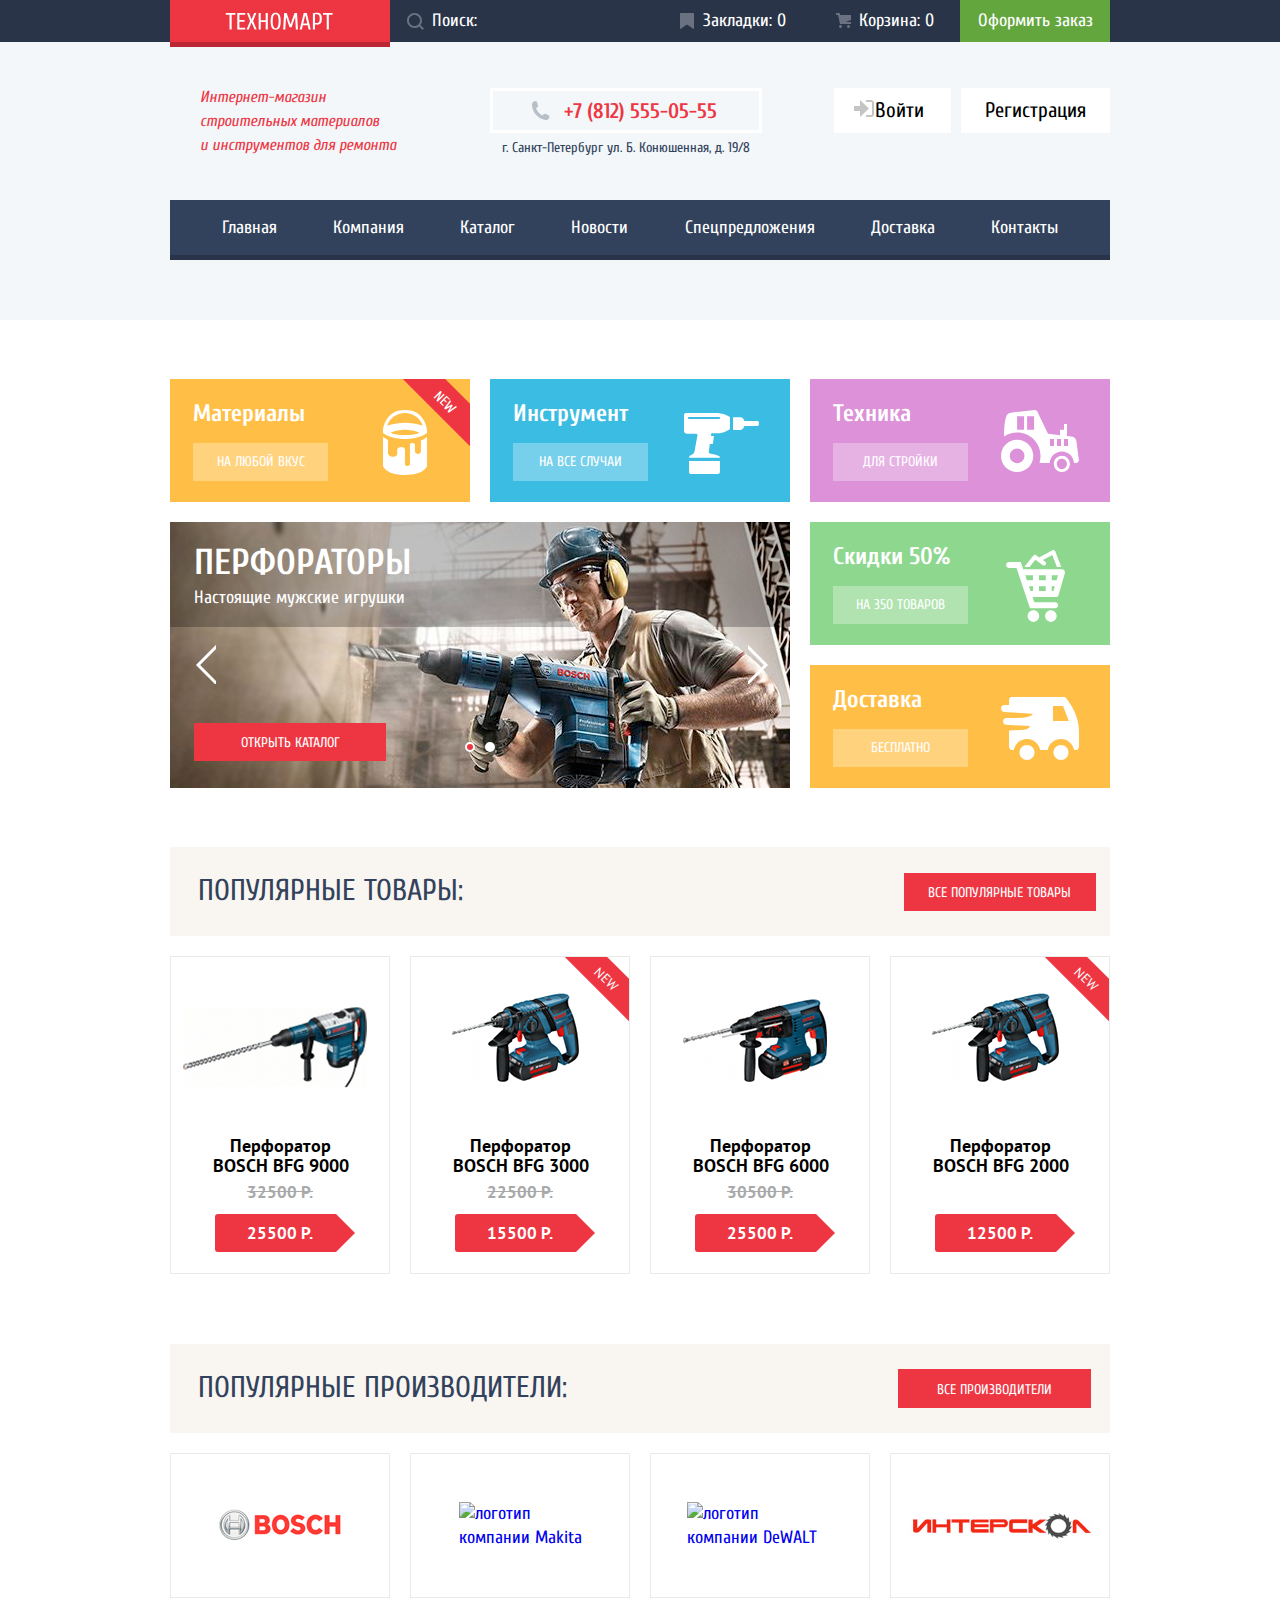
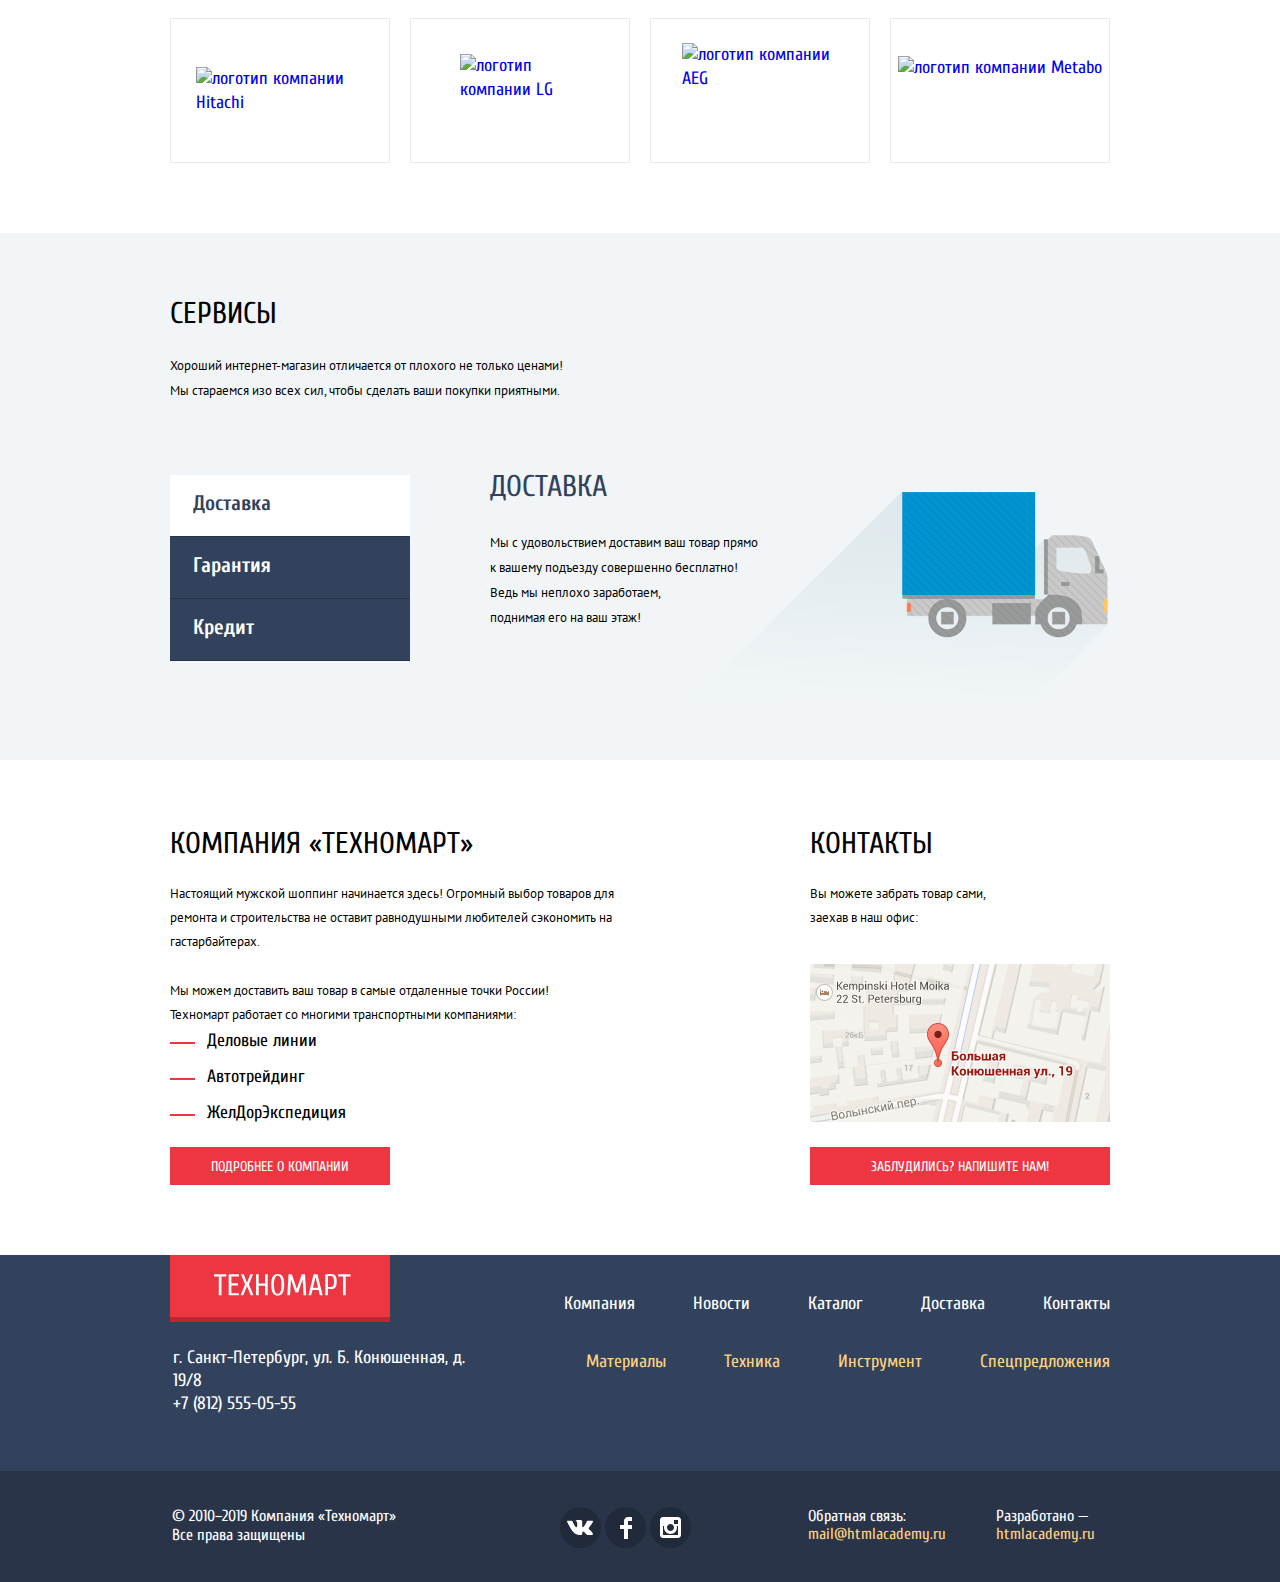
==== commit f82ec281: "Убрала лишние пробелы в коде" ====
--- a/index.html
+++ b/index.html
@@ -38,8 +38,7 @@
 				  			<svg aria-hidden="true" focusable="false" width="21" height="17" viewBox="0 0 21 17" fill="none" xmlns="http://www.w3.org/2000/svg">
 								<path d="M14.875 8.5L6 0V6H0V11H6V17L14.875 8.5Z" fill="#C5C5C5"/>
 								<path d="M16.986 15.01H11.959V17H16.986C19.164 17 19.99 15.19 20.015 13.974V3.028C19.99 1.811 19.164 0 16.986 0H11.959V1.99H16.986C17.825 1.99 17.978 2.671 17.996 3.047V13.951C17.979 14.327 17.825 15.01 16.986 15.01Z" fill="#C5C5C5"/>
-								</svg> 
-							Войти
+							</svg>Войти
 						</a>
 			  			<a class="link login-link login-registration-link" href="#">Регистрация</a>
 			  		</div>
@@ -67,8 +66,6 @@
 		  				<li>
 		  					<a href="#">Контакты</a>
 		  				</li>
-
-
 		  			</ul>
 		  		</nav>
 		  	</div>
@@ -402,7 +399,6 @@
 			    
 			    <input class="button button-write-us" type="submit" value="Отправить">
 			</form>
-
 	    	<button type="button" class="modal-close" aria-label="Закрыть"></button>
 	    </section>
 	    <section class="modal modal-map">
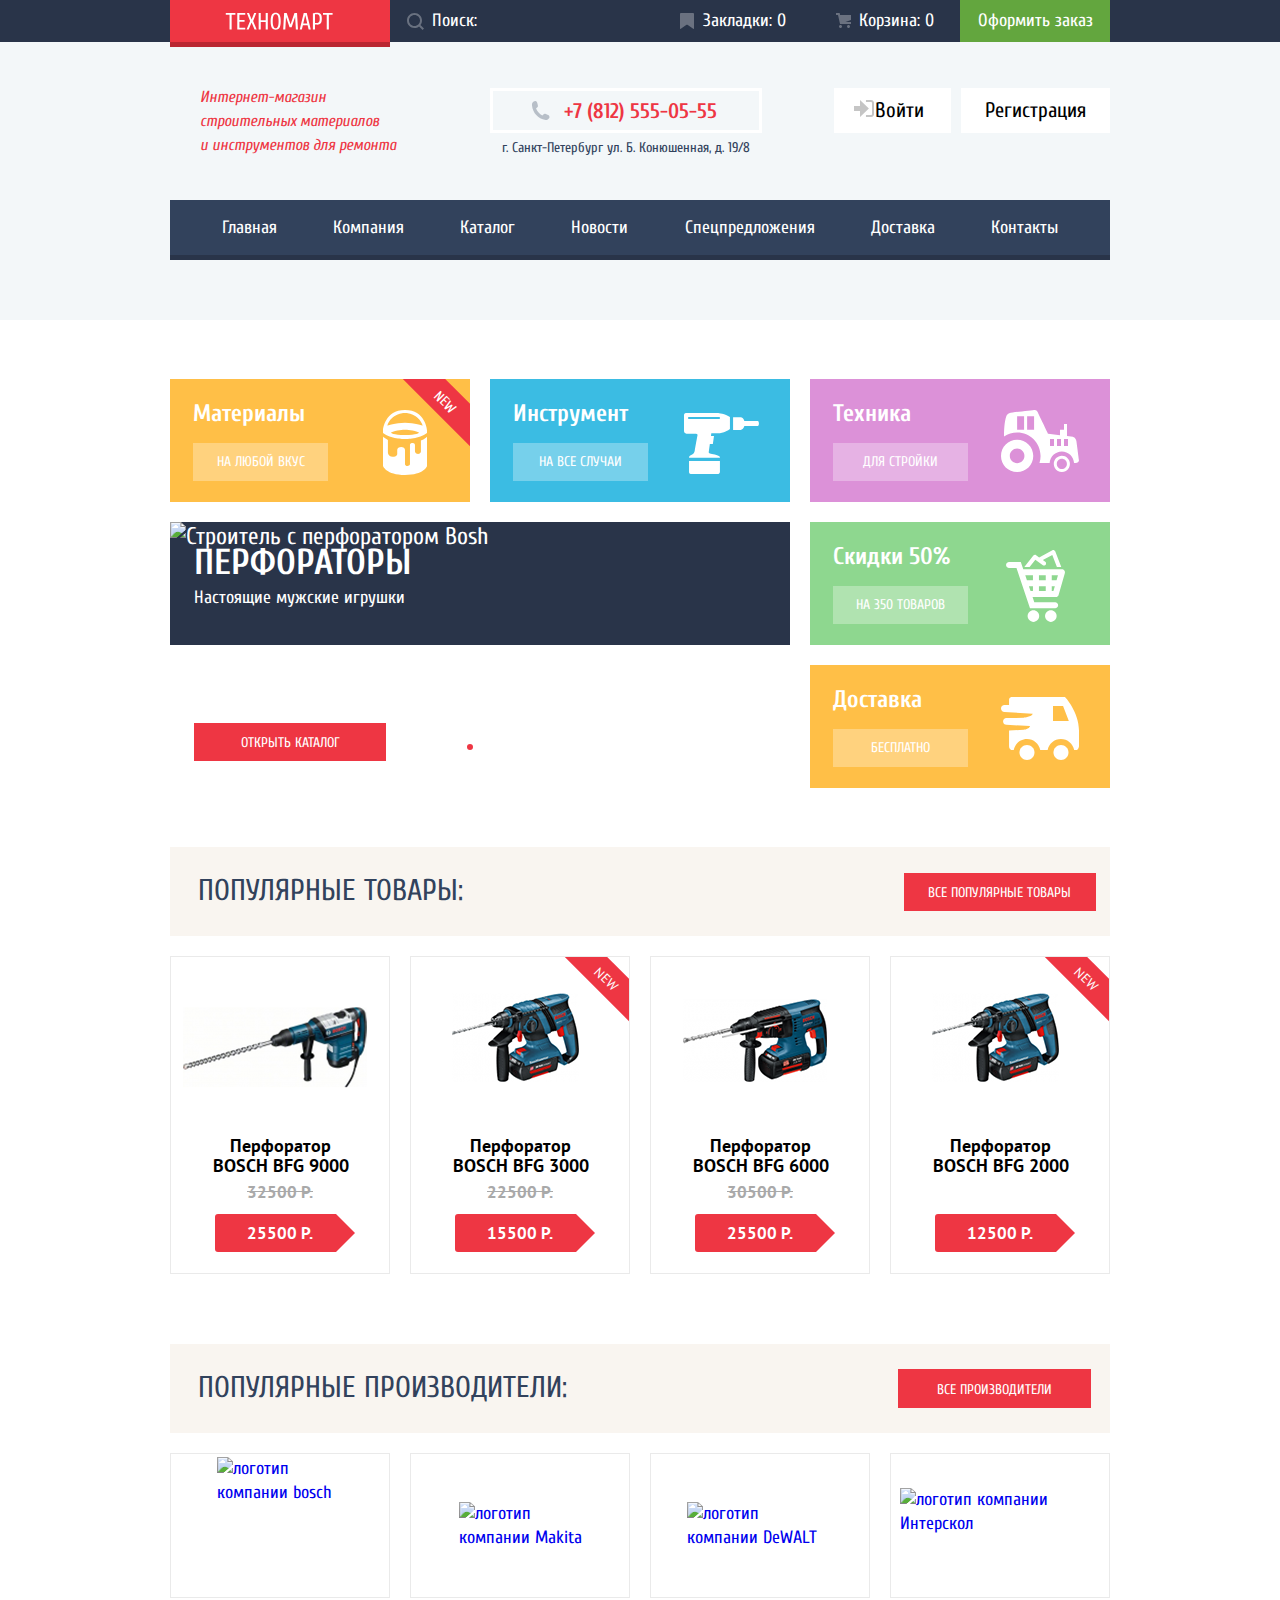
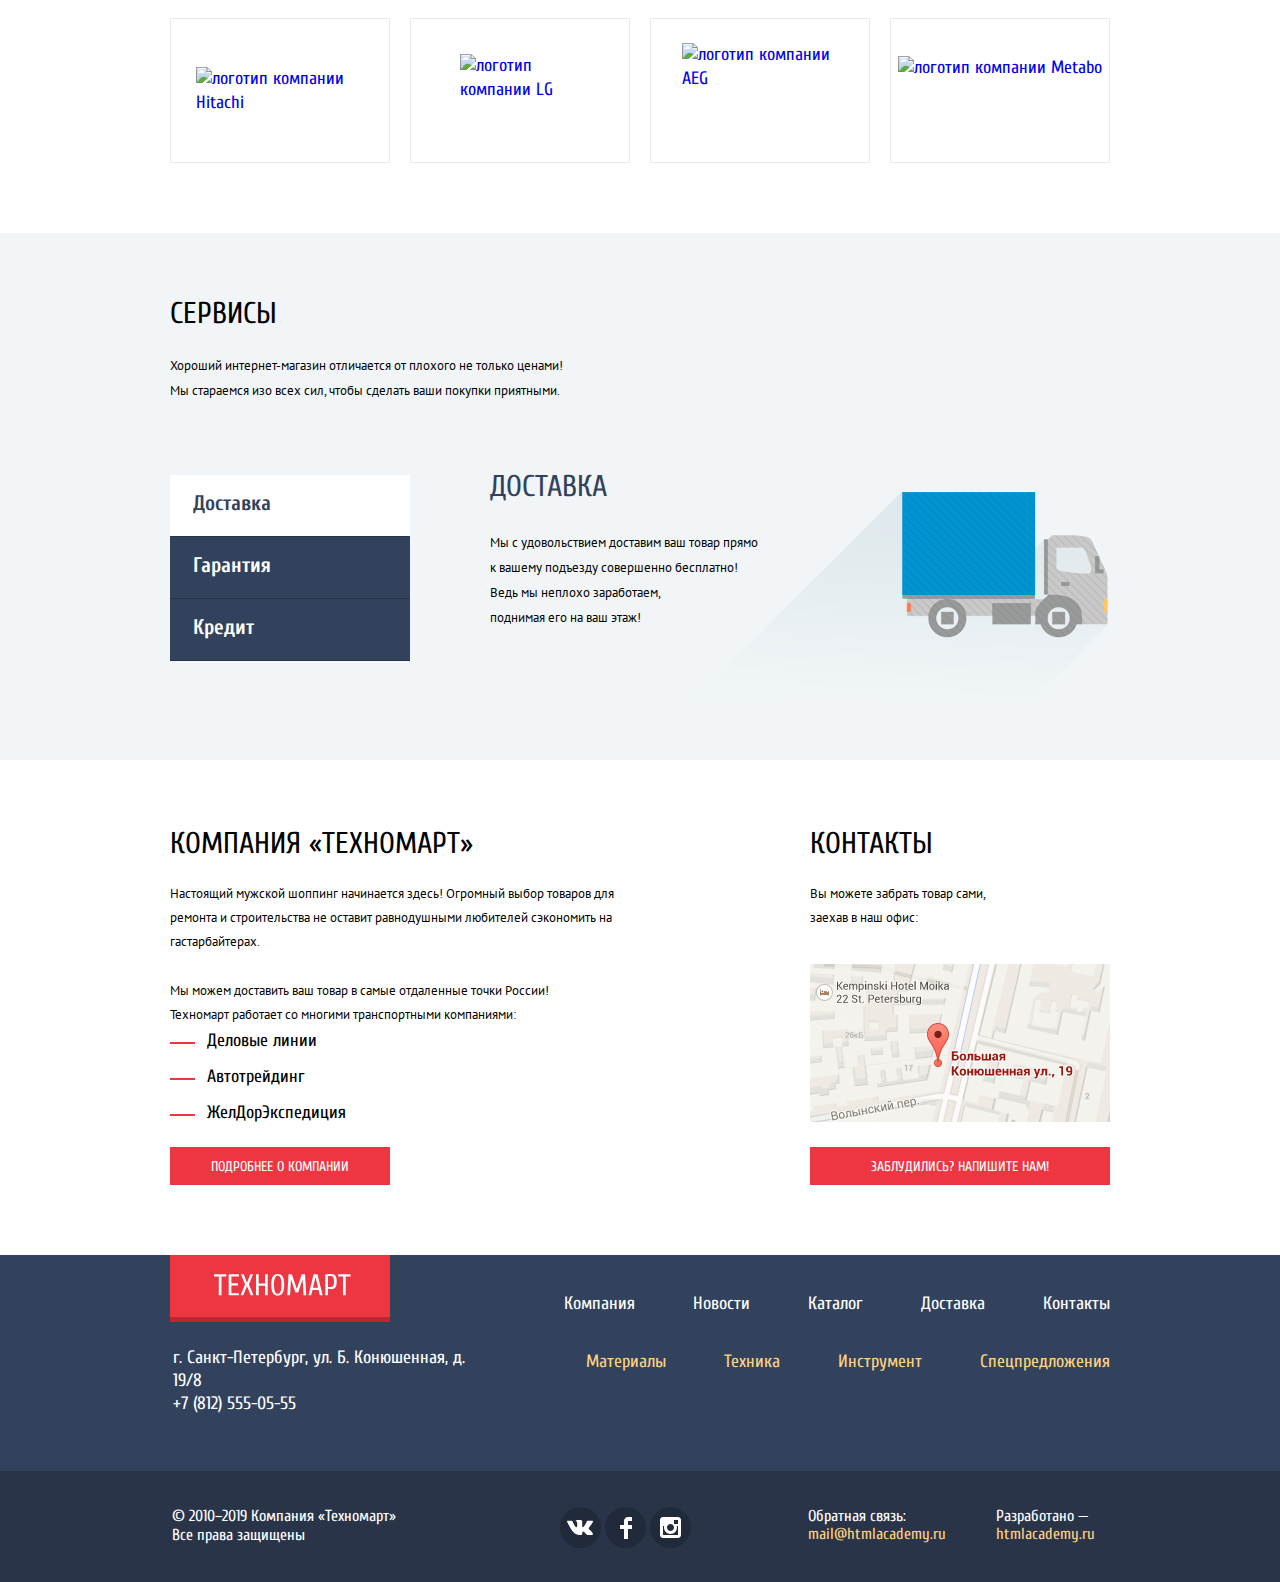
==== commit 5e5477ef: "Исправление ошибок с графикой, 2" ====
--- a/index.html
+++ b/index.html
@@ -5,7 +5,7 @@
 	    <title>HTML Academy: Техномарт</title>
 	    <link href="https://fonts.googleapis.com/css2?family=Cuprum:ital,wght@0,400;0,700;1,400&family=PT+Sans:wght@400;700&display=swap" rel="stylesheet">
 	    <link href="css/normalize.css" rel="stylesheet">
-	    <link href="css/style-mini.css" rel="stylesheet">
+	    <link href="css/style.css" rel="stylesheet">
 	</head>
 
   	<body class="page-body">
--- a/css/style.css
+++ b/css/style.css
@@ -0,0 +1,3131 @@
+:root {
+	/*красные оттенки*/
+	--basic-red: #EE3643;
+	--medium-red: #CA2C37;;
+	--cherry-red: #BA2732;
+
+	/*зеленые оттенки*/
+	--special-greenlight: #8ED78F;
+	--basic-green: #63A63E;
+	--medium-green: #5FBB2D;
+	--dark-green: #518534;
+	--dark-green-shadow: #367315;
+	--special-green-range-controls: #00ca74;
+
+	/*серые оттенки*/
+	--extra-light-grey: #E5E5E5;
+	--white: #FFFFFF;
+	--the-lightnest-grey: #C5C5C5;
+	--the-lightness-grey-transparent: rgba(197, 197, 197, 0.3);
+	--medium-grey: #B5B5B5;
+	--basic-greylight: #F3F7F9;
+	--basic-greylighter: #F1F5F7;
+	--basic-greylighter-transparent: rgba(241, 245, 247, 0.5);
+	--extra-dark-grey: #1D2739;
+	--darknest-grey: #293449;
+	--grey-blue: #32425C;
+	--grey-blue-transparent: rgba(50, 66, 92, 0.5);
+	--beige: #F9F5F0;
+	--light-beige: #F7F3EC;;
+	--black: #000000;
+	--grey-light-medium: #A9A9A9;
+	--grey-light-medium-transparent: rgba(169, 169, 169, 0.3);
+	--white-button: rgba(255, 255, 255, 0.3);
+	--ultra-light-grey: #EAEAEA;
+	--light-grey-transparent: rgba(255, 255, 255, 0.5);
+	--white-half-transparent: rgba(255, 255, 255, 0.5);
+	--black-transparent: rgba(0, 0, 0, 0.15);
+	--white-transparent: rgba(0, 0, 0, 0.0001);
+	--grey--transparent-dark: rgba(0, 0, 0, 0.24);
+	--basic-blue-grey: #F2F6F8;
+	--light-black-transparent: rgba(0, 0, 0, 0.3);
+	--the-darknest-blue: #212A3A;
+	--special-border-blue: #405069;
+	--special-border-dark-blue: #293449;
+	--special-popup-grey: F4F4F4;
+	--special-icon-enter-blue: #3D546F;
+	--special-grey-range: #D7DCDE;
+	--special-grey-toggle: #ababab;
+	--special-toggle-shadow-grey: #cfcfcf;;
+	/*оттенки желтого*/
+
+	--basic-yellow: #FFBF47;
+	--special-yellowlight: #FFD180;	
+	--special-yellowlight-transparent: rgba(255, 209, 128, 0.5);
+	--bright-yellow: #FFBF47;
+
+	--special-blue: #3BBCE3;
+	--special-pink: #DC91D8;
+
+	--gradient-lightness-grey: linear-gradient(180deg, #FFFFFF 0%, rgba(255, 255, 255, 0) 100%), #EAEAEA;
+}
+
+body {
+	min-width: 1200px;
+	margin: 0;
+	padding: 0;
+	font-family: "Cuprum", Arial, sans-serif;
+	font-size: 18px;
+	line-height: 24px;
+	font-weight: 400;
+	color: var(--black);
+	background-color: var(--white);
+	background-position: top center;
+	background-repeat: no-repeat;
+}
+
+a {
+	text-decoration: none;
+}
+
+img {
+	max-width: 100%;
+  	height: auto;
+}
+
+.main-header {
+	background-color: var(--basic-greylight);
+	margin: 0;
+	margin-bottom: 14px;
+	display: -ms-grid;
+	display: grid;
+	-ms-grid-rows: -webkit-min-content -webkit-min-content;
+	-ms-grid-rows: min-content min-content;
+	grid-template-rows: -webkit-min-content -webkit-min-content;
+	grid-template-rows: min-content min-content;
+	padding-bottom: 60px;
+
+}
+
+.top-bar {
+	color: var(--white);
+	background-color: var(--darknest-grey);
+
+}
+
+.top-bar-content {
+	display: -webkit-box;
+	display: -ms-flexbox;
+	display: flex;
+	-webkit-box-pack: justify;
+	    -ms-flex-pack: justify;
+	        justify-content: space-between;
+	width: 940px;
+  	margin: 0 auto;
+  	min-height: 42px;
+  	-webkit-box-align: center;
+  	    -ms-flex-align: center;
+  	        align-items: center;
+}
+
+.top-bar-grey {
+	display: -ms-grid;
+	display: grid;
+	-ms-grid-rows: 1fr -webkit-min-content;
+	-ms-grid-rows: 1fr min-content;
+	grid-template-rows: 1fr -webkit-min-content;
+	grid-template-rows: 1fr min-content;
+	width: 940px;
+  	margin: 0 auto;
+}
+
+.main-header-logo {
+	width: 220px;
+	min-height: 42px;
+	padding: 0;
+	margin: 0;
+	background-color: var(--basic-red);
+	text-transform: uppercase;
+	color: var(--white);
+	-webkit-box-shadow: 0px 5px 0px var(--cherry-red);
+	        box-shadow: 0px 5px 0px var(--cherry-red);
+}
+
+
+
+.main-header-logo:active {
+	background-color: var(--cherry-red);
+}
+
+.main-header-logo img {
+	position: relative;
+	top: 12px;
+	left: 55px;
+}
+.search-form {
+  position: relative;
+
+}
+.search {
+	background-color: var(--darknest-grey);
+	min-width: 270px;
+	min-height: 42px;
+	position: relative;
+	padding-left: 42px;
+	border: none;
+	
+}
+
+.search::-webkit-input-placeholder {
+	color: var(--white);
+
+}
+
+.search-icon {
+    position: absolute;
+    width: 17px;
+    height: 17px;
+    bottom: 12px;
+    left: 17px;
+    fill: var(--white-button);
+}
+
+.search:hover::-webkit-input-placeholder {
+  color: var(--white);
+}
+
+.search:hover::-moz-placeholder {
+  color: var(--white);
+}
+
+.search:hover:-ms-input-placeholder {
+  color: var(--white);
+}
+
+.search:hover::-ms-input-placeholder {
+  color: var(--white);
+}
+
+.search:hover::placeholder {
+  color: var(--white);
+}
+
+.search:hover + .search-icon {
+  fill: var(--white);
+}
+
+.search:focus {
+	background-color: var(--white);
+	color: var(--black);
+	border: none;
+}
+
+
+.search:focus + .search-icon  {
+    fill: var(--basic-red);
+}
+
+
+.ordering{
+	background-color: var(--basic-green);
+	color: var(--white);
+	width: 150px;
+	height: 42px;
+	text-align: center;
+	-webkit-box-sizing: border-box;
+	        box-sizing: border-box;
+	padding-top: 9px;
+
+}
+
+.ordering:active {
+	color: var(--light-grey-transparent);
+}
+
+
+.bookmarks-link {
+	color: var(--white);
+	display: block;
+	padding: 0;
+	margin: 0;
+	
+	padding: 9px 0px 9px 43px;
+	position: relative;
+	width: 164px;
+	-webkit-box-sizing: border-box;
+	        box-sizing: border-box;
+}
+
+.bookmarks-link::before {
+
+	content: "";
+  	position: absolute;
+  	width: 14px;
+  	height: 15.58px;
+  	background-image: url("../img/icon-bookmark.svg");
+  	background-repeat: no-repeat;
+  	background-position: 0 0;
+  	top: 13px;
+  	left: 20px;
+  	opacity: 0.3;
+}
+
+.bookmarks-link:hover::before,
+.cart-link:hover::before {
+	opacity: 1;
+
+}
+
+.bookmarks-link:active {
+	color: var(--light-grey-transparent);
+}
+
+
+.cart-link {
+	color: var(--white);
+	display: block;
+	padding: 9px 0px 9px 35px;
+	position: relative;
+	width: 136px;
+	-webkit-box-sizing: border-box;
+	        box-sizing: border-box;
+	text-align: left;
+}
+
+.cart-link::before {
+	content: "";
+	position: absolute;
+	top: 13px;
+	left: 12px;
+	width: 15px;
+	height: 15px;
+	background-image: url("../img/icon-cart.svg");
+	background-repeat: no-repeat;
+	background-position: 0 0;
+	opacity: 0.3;
+}
+
+.cart-link:active {
+	color: var(--light-grey-transparent);
+	display: block;
+}
+
+.cart-full {
+	background-color: var(--basic-red);
+}
+
+.header-bottom {
+	display: -webkit-box;
+	display: -ms-flexbox;
+	display: flex;
+	-ms-flex-wrap: wrap;
+	    flex-wrap: wrap;
+	-webkit-box-pack: start;
+	    -ms-flex-pack: start;
+	        justify-content: flex-start;
+	-webkit-box-align: start;
+	    -ms-flex-align: start;
+	        align-items: flex-start;
+	width: 940px;
+  	margin: 0 auto;
+  	margin-bottom: 40px;
+  	padding: 0;
+}
+
+.company-text {
+	font-style: italic;
+	font-size: 16px;
+	line-height: 24px;
+	color: var(--basic-red);
+	width: 197px;
+	margin: 0;
+	padding: 0;
+	padding-top: 42.5px;
+	padding-left: 30px;
+	margin-right: 93px;
+	
+}
+
+.phone-address {
+	text-align: center;
+	padding-top: 46px;
+	margin-right: 51px;
+
+}
+
+.phone-link {
+	display: block;
+	border: 3px solid var(--white);
+	text-align: center;
+	-webkit-box-sizing: border-box;
+	        box-sizing: border-box;
+	padding: 5px 42px 4px 71px;
+	margin: 0;
+	color: var(--basic-red);
+	font-weight: bold;
+	font-size: 21px;
+	line-height: 30px;
+	position: relative;
+}
+
+.phone-link::before {
+	content: "";
+	position: absolute;
+	top: 10px;
+	left: 38px;
+	width: 19px;
+	height: 19px;
+	background-image: url("../img/icon-phone.svg");
+	background-repeat: no-repeat;
+	background-position: 0 0;
+}
+
+.address {
+	font-size: 14px;
+	line-height: 24px;
+	color: var(--grey-blue);
+	margin: 0;
+	padding: 0;
+	padding-top: 3px;
+}
+
+.enter {
+	padding-top: 46px;
+	display: -webkit-box;
+	display: -ms-flexbox;
+	display: flex;
+	-ms-flex-wrap: wrap;
+	    flex-wrap: wrap;
+	margin-left: auto;
+
+}
+
+.login-link {
+	display: block;
+	background-color: var(--white);
+	font-size: 21px;
+	line-height: 21px;
+	color: var(--black);
+
+}
+
+.login-registration-link {
+	
+	padding: 12px 24px;
+	
+
+}
+
+.login-enter-link {
+	color: var(--black);
+	background-color: var(--white);
+	margin: 0;
+	margin-right: 10px;
+	padding: 12px 27px 12px 20px;
+	position: relative;
+
+}
+
+
+.login-enter-link:hover {
+	color: var(--basic-red);
+}
+
+.login-enter-link:active {
+	color: var(--the-lightnest-grey);
+}
+
+.login-enter-link:hover path,
+.login:hover path,
+.log-out:hover path {
+	fill: var(--special-icon-enter-blue);
+}
+
+.list {
+	list-style: none;
+}
+
+
+.main-navigation {
+	background: var(--grey-blue);
+	-webkit-box-shadow: inset 0px -5px 0px var(--darknest-grey);
+	        box-shadow: inset 0px -5px 0px var(--darknest-grey);
+	-ms-grid-row: 2;
+	-ms-grid-row-span: 1;
+	grid-row: 2/3;	
+}
+
+.site-navigation {
+	display: -webkit-box;
+	display: -ms-flexbox;
+	display: flex;
+	-ms-flex-wrap: wrap;
+	    flex-wrap: wrap;
+	-webkit-box-pack: justify;
+	    -ms-flex-pack: justify;
+	        justify-content: space-between;
+	margin: 0;
+	padding: 0 26px;
+
+}
+
+.site-navigation a {
+	padding-top: 16px;
+	padding-bottom: 20px;
+/*	padding-right: 24px;*/
+	display: block;
+	color: var(--white);
+
+}
+
+.site-navigation a:first-child {
+	padding-left: 26px;
+}
+
+.site-navigation a:last-child {
+	padding-right: 26px;
+}
+
+
+.site-navigation a:hover {
+	background-color: var(--darknest-grey);
+}
+
+.site-navigation a:active {
+	background-color: var(--extra-dark-grey);
+	color: var(--white-half-transparent);
+}
+
+
+.categories {
+	color: var(--white);
+  	margin-bottom: 59px;
+  	padding-top: 45px;
+}
+
+
+
+.categories-list {
+	color: var(--white);
+	margin: 0;
+  	padding: 0;
+  	display: -ms-grid;
+  	display: grid;
+	-ms-grid-columns: -webkit-min-content 20px -webkit-min-content 20px -webkit-min-content;
+	-ms-grid-columns: min-content 20px min-content 20px min-content;
+	grid-template-columns: -webkit-min-content -webkit-min-content -webkit-min-content;
+	grid-template-columns: min-content min-content min-content;
+	-ms-grid-rows: -webkit-min-content 20px 123px 20px -webkit-min-content;
+	-ms-grid-rows: min-content 20px 123px 20px min-content;
+	grid-template-rows: -webkit-min-content 123px -webkit-min-content;
+	grid-template-rows: min-content 123px min-content;
+  	gap: 20px;
+
+}
+
+
+
+.categories-list > *:nth-child(1) {
+	-ms-grid-row: 1;
+	-ms-grid-column: 1;
+
+}
+
+
+
+.categories-list > *:nth-child(2) {
+	-ms-grid-row: 1;
+	-ms-grid-column: 3;
+
+}
+
+
+
+.categories-list > *:nth-child(3) {
+	-ms-grid-row: 1;
+	-ms-grid-column: 5;
+
+}
+
+
+
+.categories-list > *:nth-child(4) {
+	-ms-grid-row: 3;
+	-ms-grid-column: 1;
+
+}
+
+
+
+.categories-list > *:nth-child(5) {
+	-ms-grid-row: 3;
+	-ms-grid-column: 3;
+
+}
+
+
+
+.categories-list > *:nth-child(6) {
+	-ms-grid-row: 3;
+	-ms-grid-column: 5;
+
+}
+
+
+
+.categories-list > *:nth-child(7) {
+	-ms-grid-row: 5;
+	-ms-grid-column: 1;
+
+}
+
+
+
+.categories-list > *:nth-child(8) {
+	-ms-grid-row: 5;
+	-ms-grid-column: 3;
+
+}
+
+
+
+.categories-list > *:nth-child(9) {
+	-ms-grid-row: 5;
+	-ms-grid-column: 5;
+
+}
+
+.categories-list a:hover {
+	background-color: var(--the-lightness-grey-transparent);
+}
+
+.categories-list a:active {
+	background-color: var(--grey-light-medium-transparent);
+}
+
+
+.categories-list li {
+	font-size: 24px;
+	line-height: 30px;
+	min-width: 300px;
+  	height: 123px;
+  	position: relative;
+}
+
+.categories-item .title-bold {
+	padding: 0;
+	margin: 0;
+	padding-top: 20px;
+	padding-left: 23px;
+
+}
+
+.materials-item {
+	background-color: var(--basic-yellow);
+	overflow: hidden;
+}
+
+.new:before {
+	display: block;
+	position: absolute;
+	content: "NEW";
+	background-position: 0 0;
+	background-repeat: no-repeat;
+	width: 100px;
+	height: 30px;
+	background-color: var(--basic-red);
+	color: var(--white);
+	-webkit-transform: rotate(45deg);
+	    -ms-transform: rotate(45deg);
+	        transform: rotate(45deg);
+	text-align: center;
+	padding-top: 2px;
+	font-size: 14px;
+	left: 226px;
+	top: 7px;
+	-webkit-box-sizing: border-box;
+	        box-sizing: border-box;
+	font-weight: 200;
+}
+
+.products-list .new:before {
+	left: 146px;
+	top: 6px;
+	font-size: 13px;
+	padding-top: 8px;
+
+
+}
+
+.instruments-item{
+	background-color: var(--special-blue);
+}
+
+.technics-item {
+	background-color: var(--special-pink);
+}
+.sales-item {
+	background-color: var(--special-greenlight);
+	-ms-grid-row: 2;
+	-ms-grid-row-span: 1;
+	grid-row: 2/3;
+	-ms-grid-column: 3;
+	-ms-grid-column-span: 1;
+	grid-column: 3/4;
+}
+
+.delivery-item {
+	background-color: var(--basic-yellow);
+	-ms-grid-row: 3;
+	-ms-grid-row-span: 1;
+	grid-row: 3/4;
+	-ms-grid-column: 3;
+	-ms-grid-column-span: 1;
+	grid-column: 3/4;
+}
+
+
+
+.slider {
+	-ms-grid-row: 2;
+	-ms-grid-row-span: 2;
+	grid-row: 2/4;
+	-ms-grid-column: 1;
+	-ms-grid-column-span: 2;
+	grid-column: 1/3;
+}
+
+
+.materials-item::after,
+.instruments-item::after,
+.technics-item::after,
+.sales-item::after,
+.delivery-item::after {
+	content: "";
+  	position: absolute;
+  	background-repeat: no-repeat;
+  	background-position: 0 0;
+
+}
+
+.materials-item::after {
+  	width: 44px;
+  	height: 65px;
+  	background-image: url("../img/icon-materials.svg");
+  	top: 31px;
+  	left: 213px;
+}
+
+.instruments-item::after {
+	width: 75px;
+  	height: 61px;
+  	background-image: url("../img/icon-instruments.svg");
+  	top: 34px;
+  	left: 194px;
+
+}
+
+.technics-item::after {
+	width: 78px;
+  	height: 62px;
+  	background-image: url("../img/icon-technics.svg");
+  	top: 31px;
+  	left: 191px;
+
+}
+
+.sales-item::after {
+	width: 59px;
+  	height: 73px;
+  	background-image: url("../img/icon-sales.svg");
+  	top: 27px;
+  	left: 196px;
+
+}
+
+.delivery-item::after {
+	width: 78px;
+  	height: 63px;
+  	background-image: url("../img/icon-delivery.svg");
+  	top: 32px;
+  	left: 191px;
+
+}
+
+.categories-link {
+	position: absolute;
+	content: "";
+	background-repeat: no-repeat;
+	background-position: 0 0;
+	left: 23px;
+	top: 64px;
+	width: 135px;
+	height: 38px;
+	display: block;
+	text-align: center;
+	padding: 0;
+	padding-top: 10px;
+	margin: 0;
+	font-size: 14px;
+	line-height: 18px;
+	background-color: var(--white-button);
+	color: var(--white);
+	text-transform: uppercase;
+	-webkit-box-sizing: border-box;
+	        box-sizing: border-box;
+}
+
+.title-bold {
+	font-weight: bold;
+}
+
+.slider-item {
+	position: relative;
+	background-color: var(--darknest-grey);
+
+}
+
+.slider-item span,
+.slider-item p,
+.slider-item .button  {
+	position: absolute;
+	content: "";
+  	background-repeat: no-repeat;
+  	background-position: 0 0;
+  	left: 24px;
+}
+
+.slider ul {
+	margin: 0;
+	padding: 0;
+
+}
+
+.slider-item {
+	display: -ms-grid;
+	display: grid;
+	-ms-grid-columns: 1fr;
+	grid-template-columns: 1fr;
+	-ms-grid-rows: 1fr;
+	grid-template-rows: 1fr;
+}
+
+.slider-item > *:nth-child(1) {
+	-ms-grid-row: 1;
+	-ms-grid-column: 1;
+}
+
+.slider-item img {
+	background-color: var(--darknest-grey);
+	-ms-grid-column: 1;
+	-ms-grid-column-span: 1;
+	grid-column: 1/2;
+	-ms-grid-row: 1;
+	-ms-grid-row-span: 1;
+	grid-row: 1/2;
+
+}
+.slider-item span {
+	font-size: 36px;
+	line-height: 36px;
+	text-transform: uppercase;
+	-ms-grid-column: 1;
+	-ms-grid-column-span: 1;
+	grid-column: 1/2;
+	-ms-grid-row: 1;
+	-ms-grid-row-span: 1;
+	grid-row: 1/2;
+	padding: 0;
+	margin: 0;
+	top: 23px;
+}
+
+.slider-item p {
+	font-size: 18px;
+	line-height: 24px;
+	-ms-grid-column: 1;
+	-ms-grid-column-span: 1;
+	grid-column: 1/2;
+	-ms-grid-row: 1;
+	-ms-grid-row-span: 1;
+	grid-row: 1/2;
+	padding: 0;
+	margin: 0;
+	top: 64px;	
+}
+
+.slider-item .button {
+	-ms-grid-column: 1;
+	-ms-grid-column-span: 1;
+	grid-column: 1/2;
+	-ms-grid-row: 1;
+	-ms-grid-row-span: 1;
+	grid-row: 1/2;
+	display: block;
+	width: 192px;
+	height: 38px;
+	padding: 0;
+	padding-top: 11px;
+	margin: 0;
+	top: 201px;
+  	width: 192px;
+  	height:38px;
+  	text-align: center;
+  	-webkit-box-sizing: border-box;
+  	        box-sizing: border-box;
+
+}
+
+.slider-item a:hover{
+	background-color: var(--medium-red);
+
+}
+
+.slider-item .link-slider:active {
+	background-color: var(--cherry-red);
+
+}
+
+.slider-item .link-slider {
+	-ms-grid-column: 1;
+	-ms-grid-column-span: 1;
+	grid-column: 1/2;
+	-ms-grid-row: 1;
+	-ms-grid-row-span: 1;
+	grid-row: 1/2;
+
+}
+
+.button {
+	font-size: 14px;
+	line-height: 18px;
+	text-transform: uppercase;
+	background-color: var(--basic-red);
+	color: var(--white);
+	min-width: 192px;
+	min-height: 38px;
+	-webkit-box-sizing: border-box;
+	        box-sizing: border-box;
+}
+
+.button:hover {
+	background-color: var(--medium-red);
+}
+
+.button:active {
+	background-color: var(--cherry-red);
+}
+
+.slider-button {
+	border: none;
+	padding: 0;
+	margin: 0;
+	position: absolute;
+	content: "";
+	background-repeat: no-repeat;
+	background-position: 0 0;
+	width: 21px;
+  	height: 40px;
+  	background-image: url("../img/icon-left.svg");
+  	background-color: transparent;
+  	top: 122px;
+}
+
+.slider-button-left {
+	left: 25px;
+
+}
+
+.slider-button-right {
+	left: 578px;
+	-webkit-transform: scale(-1, 1);
+	    -ms-transform: scale(-1, 1);
+	        transform: scale(-1, 1);
+
+}
+
+.slider-controls {
+  position: absolute;
+  top: 220px;
+  left: 295px;
+  z-index: 20;
+  display: -webkit-box;
+  display: -ms-flexbox;
+  display: flex;
+  width: 30px;
+  -webkit-box-pack: justify;
+      -ms-flex-pack: justify;
+          justify-content: space-between;
+  }
+
+
+  .slider-controls button {
+  padding: 0;
+  width: 10px;
+  height: 10px;
+  background-color: var(--white);
+  border: 2px solid var(--white);
+  border-radius: 50%;
+  cursor: pointer;
+}
+
+.slide {
+	display: none;
+}
+
+.slide-current {
+	display: block;
+
+}
+.slider-controls .current {
+  background-color: var(--basic-red);
+}
+
+.title {
+	color: var(--grey-blue);
+	font-size: 30px;
+	line-height: 30px;
+	text-transform: uppercase;
+	font-weight: normal;
+}
+
+.title-gray {
+	background-color: var(--beige);
+	margin: 0;
+	padding: 0;
+	padding-top: 29px;
+	padding-bottom: 30px;
+	padding-left: 28px;
+}
+
+.catalog-company {
+	margin-bottom: 24px;
+}
+
+.products {
+	display: -ms-grid;
+	display: grid;
+	-ms-grid-columns: 1fr;
+	grid-template-columns: 1fr;
+	-ms-grid-rows: -webkit-min-content 20px 1fr;
+	-ms-grid-rows: min-content 20px 1fr;
+	grid-template-rows: -webkit-min-content 1fr;
+	grid-template-rows: min-content 1fr;
+	gap: 20px;
+	margin-bottom: 70px;
+
+}
+
+.products > *:nth-child(1) {
+	-ms-grid-row: 1;
+	-ms-grid-column: 1;
+
+}
+
+.products > *:nth-child(2) {
+	-ms-grid-row: 3;
+	-ms-grid-column: 1;
+
+}
+
+.products-title {
+	display: -webkit-box;
+	display: -ms-flexbox;
+	display: flex;
+	-webkit-box-pack: justify;
+	    -ms-flex-pack: justify;
+	        justify-content: space-between;
+	-webkit-box-align: center;
+	    -ms-flex-align: center;
+	        align-items: center;
+	background-color: var(--beige);
+}
+
+
+.products-title .button,
+.brands-title .button {
+	display: block;
+	padding: 0;
+	margin: 0;
+	padding: 11px 24px 9px 24px;
+	-webkit-box-sizing: border-box;
+	        box-sizing: border-box;
+}
+
+.products-title .button {
+	margin-right: 14px;
+
+}
+
+.brands-title .button {
+	margin-right: 19px;
+}
+
+.products-list {
+	font-family: "PT Sans", Arial, sans-serif;
+	font-weight: bold;
+	font-size: 17px;
+	line-height: 18px;
+	display: -ms-grid;
+	display: grid;
+	-ms-grid-columns: 1fr 20px 1fr 20px 1fr 20px 1fr;
+	grid-template-columns: 1fr 1fr 1fr 1fr;
+	gap: 20px;
+	margin: 0;
+  	padding: 0;
+
+}
+
+.products-item {
+	border: 1px solid var(--ultra-light-grey);
+	-webkit-box-sizing: border-box;
+	        box-sizing: border-box;
+	display: -webkit-box;
+	display: -ms-flexbox;
+	display: flex;
+	-ms-flex-wrap: wrap;
+	    flex-wrap: wrap;
+	width: 220px;
+	min-height: 318px;
+	position: relative;
+	overflow: hidden;
+
+}
+
+.button-buy {
+	display: none;
+	padding-top: 38px;
+	padding-left: 41px;
+}
+
+
+.button-buy button {
+	min-width: 135px;
+	height: 38px;
+	margin: 0;
+	text-align: left;
+	-webkit-box-sizing: border-box;
+	        box-sizing: border-box;
+	position: relative;
+	text-align: center;
+}
+
+.button-buy .buy {
+	padding-left: 53px;
+	text-align: left;
+	margin-bottom: 10px;
+}
+
+.buy::before {
+	position: absolute;
+	content: "";
+	background-position: 0 0;
+	background-repeat: no-repeat;
+	background-image: url("../img/icon-cart.svg");
+	width: 15px;
+	height: 15px;
+	top: 10px;
+	left: 30px;
+	opacity: 0.3;
+}
+
+.products-item:hover img,
+.products-item:focus-within img{
+	visibility: hidden;
+
+}
+.products-item:hover .button-buy,
+.products-item:focus-within .button-buy {
+	display: block;
+	position: absolute;
+}
+
+
+.products-item:hover {
+	-webkit-box-shadow: 0px 0px 20px var(--ultra-light-grey);
+	        box-shadow: 0px 0px 20px var(--ultra-light-grey);
+}
+
+.products-item a{
+	display: -webkit-box;
+	display: -ms-flexbox;
+	display: flex;
+	-ms-flex-wrap: wrap;
+	    flex-wrap: wrap;
+  	-webkit-box-orient: vertical;
+  	-webkit-box-direction: normal;
+  	    -ms-flex-direction: column;
+  	        flex-direction: column;
+  	-webkit-box-align: center;
+  	    -ms-flex-align: center;
+  	        align-items: center;
+  	-webkit-box-pack: end;
+  	    -ms-flex-pack: end;
+  	        justify-content: flex-end;
+  	width: 220px;
+  	-webkit-box-flex: 1;
+  	    -ms-flex-positive: 1;
+  	        flex-grow: 1;
+}
+
+.products-item h3 {
+	font-size: 18px;
+	line-height: 20px;
+	color: var(--black);
+	margin: 0;
+	padding: 0;
+	padding-left: 31px;
+	padding-right: 30px;
+	text-align: center;
+	margin-top: auto;
+}
+
+.products-item .price-sale {
+	-webkit-text-decoration-line: line-through;
+	        text-decoration-line: line-through;
+	text-transform: uppercase;
+	color: var(--grey-light-medium);
+	margin: 0;
+	padding-top: 7px;
+	padding-bottom: 13px;
+}
+
+.price {
+	color: var(--white);
+	background-color: var(--basic-red);
+	min-width: 121px;
+	min-height: 38px;
+	margin: 0;
+	margin-left: -10px;
+	margin-bottom: 21px;
+	padding: 0;
+	padding-left: 10px;
+	padding-top: 10px;
+	-webkit-box-sizing: border-box;
+	        box-sizing: border-box;
+	text-align: center;
+	border-top-left-radius: 3px;
+	border-bottom-left-radius: 3px;
+	position: relative;
+	
+}
+
+.price::after {
+	content: ''; 
+    position: absolute; 
+    left: 121px;
+    top: 0; 
+    border: 19px solid transparent; 
+    border-left: 19px solid var(--basic-red); 
+}
+
+.price-hidden {
+	visibility: hidden;
+
+}
+
+.products-item img {
+	padding-top: 8px;
+	padding-bottom: 7px;
+	padding-right: 10px;
+	margin: auto;
+	-webkit-box-pack: center;
+	    -ms-flex-pack: center;
+	        justify-content: center;
+	-o-object-fit: contain;
+	   object-fit: contain;
+}
+
+.brands {
+	display: -ms-grid;
+	display: grid;
+	-ms-grid-rows: -webkit-min-content 20px 1fr;
+	-ms-grid-rows: min-content 20px 1fr;
+	grid-template-rows: -webkit-min-content 1fr;
+	grid-template-rows: min-content 1fr;
+	gap: 20px;
+	margin-bottom: 70px;
+	position: relative;
+}
+
+.brands-title {
+	-ms-grid-row: 1;
+	-ms-grid-row-span: 1;
+	grid-row: 1/2;
+	display: -webkit-box;
+	display: -ms-flexbox;
+	display: flex;
+	-webkit-box-pack: justify;
+	    -ms-flex-pack: justify;
+	        justify-content: space-between;
+	-webkit-box-align: center;
+	    -ms-flex-align: center;
+	        align-items: center;
+	background-color: var(--beige);
+}
+
+.brands-title .button {
+	margin-left: 19px;
+	padding: 12px 39px 9px 39px;
+}
+
+.brands-list {
+	display: -ms-grid;
+	display: grid;
+	-ms-grid-columns: 1fr 20px 1fr 20px 1fr 20px 1fr;
+	grid-template-columns: 1fr 1fr 1fr 1fr;
+	-ms-grid-rows: 1fr 20px 1fr;
+	grid-template-rows: 1fr 1fr;
+	gap: 20px;
+	margin: 0;
+	padding: 0;
+
+}
+
+.brands-list > *:nth-child(1) {
+	-ms-grid-row: 1;
+	-ms-grid-column: 1;
+
+}
+
+.brands-list > *:nth-child(2) {
+	-ms-grid-row: 1;
+	-ms-grid-column: 3;
+
+}
+
+.brands-list > *:nth-child(3) {
+	-ms-grid-row: 1;
+	-ms-grid-column: 5;
+
+}
+
+.brands-list > *:nth-child(4) {
+	-ms-grid-row: 1;
+	-ms-grid-column: 7;
+
+}
+
+.brands-list > *:nth-child(5) {
+	-ms-grid-row: 3;
+	-ms-grid-column: 1;
+
+}
+
+.brands-list > *:nth-child(6) {
+	-ms-grid-row: 3;
+	-ms-grid-column: 3;
+
+}
+
+.brands-list > *:nth-child(7) {
+	-ms-grid-row: 3;
+	-ms-grid-column: 5;
+
+}
+
+.brands-list > *:nth-child(8) {
+	-ms-grid-row: 3;
+	-ms-grid-column: 7;
+
+}
+
+.brands-item {
+	border: 1px solid var(--ultra-light-grey);
+	-webkit-box-sizing: border-box;
+	        box-sizing: border-box;
+	display: -webkit-box;
+	display: -ms-flexbox;
+	display: flex;
+	-webkit-box-orient: vertical;
+	-webkit-box-direction: normal;
+	    -ms-flex-direction: column;
+	        flex-direction: column;
+	-ms-flex-wrap: wrap;
+	    flex-wrap: wrap;
+	-webkit-box-align: center;
+	    -ms-flex-align: center;
+	        align-items: center;
+	-webkit-box-pack: center;
+	    -ms-flex-pack: center;
+	        justify-content: center;
+	min-width: 220px;
+	min-height: 145px;
+}
+
+.brands-item img {
+	-o-object-fit: contain;
+	   object-fit: contain;
+}
+
+.brands-item a {
+	display: -webkit-box;
+	display: -ms-flexbox;
+	display: flex;
+	-webkit-box-pack: center;
+	    -ms-flex-pack: center;
+	        justify-content: center;
+	-webkit-box-align: center;
+	    -ms-flex-align: center;
+	        align-items: center;
+	-webkit-box-flex: 1;
+	    -ms-flex-positive: 1;
+	        flex-grow: 1;
+	width: 100%;
+}
+
+
+.brands-item:hover {
+	-webkit-box-shadow: 0px 4px 20px var(--black-transparent);
+	        box-shadow: 0px 4px 20px var(--black-transparent);
+
+}
+
+.brands-item:active {
+	background-color: var(--white-transparent);
+	-webkit-box-shadow: 0px 4px 20px var(--black-transparent);
+	        box-shadow: 0px 4px 20px var(--black-transparent);
+	opacity: 0.3;
+}
+
+
+.features {
+	background-color: var(--basic-greylighter);
+	background-color: var(--basic-greylighter);
+	padding-top: 66px;
+	margin-bottom: 69px;
+}
+.service-description {
+	-ms-grid-row: 2;
+	-ms-grid-row-span: 1;
+	grid-row: 2/3;
+
+}
+.service-description .title {
+	margin: 0;
+	margin-bottom: 23.5px;
+	padding: 0;
+
+}
+.service-description .text {
+	margin: 0;
+	margin-bottom: 69px;
+	padding: 0;
+	line-height: 25px;
+	width: 500px;
+
+}
+
+.features-description {
+	-ms-grid-row: 2;
+	-ms-grid-row-span: 1;
+	grid-row: 2/3;
+	display: -ms-grid;
+	display: grid;
+	-ms-grid-columns: 240px 1fr;
+	grid-template-columns: 240px 1fr;
+}
+
+.features-button-list {
+	padding: 0;
+	padding-top: 3px;
+	margin: 0;
+	margin-bottom: 99px;
+	position: relative;
+
+}
+
+.features-button a{
+	display: block;
+	width: 240px;
+	min-height: 61px;
+	font-weight: bold;
+	font-size: 21px;
+	line-height: 30px;
+	background-color: var(--grey-blue);
+	color: var(--white);
+	padding-top: 13.5px;
+	padding-left: 23px;
+	padding-right: 5px;
+	-webkit-box-sizing: border-box;
+	        box-sizing: border-box;
+}
+
+
+.features-button-list:after {
+	content: "";
+	position: absolute;
+	background-repeat: no-repeat;
+	background-position: 0 0;
+	background-image: url(../img/layer118.png);
+	width: 10px;
+	height: 279px;
+	top: -40px;
+	left: 230px;
+
+}
+
+.features-button-list a:hover:not(.features-button-active){
+	background-color: var(--darknest-grey);
+}
+
+.features-button .features-button-active{
+	background-color: var(--white);
+	color: var(--grey-blue);
+}
+
+.features-button {
+  	border-bottom: 1px solid var(--special-border-dark-blue);
+  	-webkit-box-shadow: 0px 1px 0 var(--special-border-blue) inset;
+  	        box-shadow: 0px 1px 0 var(--special-border-blue) inset;
+}
+
+.features-list {
+	margin: 0;
+	padding: 0;
+	padding-left: 80px;
+}
+
+
+.delivery,
+.credit,
+.guarantee {
+	background-repeat: no-repeat;
+}
+
+
+.delivery {
+	background-image: url(../img/blue-car.png);
+	background-position: 150px 20px;
+}
+
+.credit {
+	background-image: url(../img/credit.png);
+	background-position: 165px 0px;
+}
+
+.button-credit {
+	padding: 10px 46px 10px 46px;
+	border-radius: 5px;
+}
+
+.guarantee {
+	background-image: url(../img/guarantee.png);
+	background-position: 210px 10px;
+}
+
+.features-item {
+	display: none;
+		min-height: 227px;
+}
+
+.features-item-active {
+	display: block;
+}
+
+.features-item .title {
+	margin: 0;
+	padding: 0;
+	margin-bottom: 28px;
+}
+
+.text {
+	font-family: "PT Sans", Arial, sans-serif;
+	font-size: 13px;
+	line-height: 24px;
+	color: var(--black);
+	margin: 0;
+	margin-bottom: 25px;
+	padding: 0;
+
+}
+
+.features-item .text{
+	line-height: 25px;
+	width: 350px;
+
+}
+
+.credit .text {
+	margin-bottom: 30px;
+}
+
+.about-company {
+	display: -ms-grid;
+	display: grid;
+	-ms-grid-columns: 3fr 1fr;
+	grid-template-columns: 3fr 1fr;
+	margin-bottom: 70px;
+	padding-right: 180px;
+	line-height: 24px;
+}
+
+.about-company section:first-child {
+	padding-right: 180px;
+}
+
+
+.about-company .text {
+	min-width: 460px;
+}
+.title-black {
+	color: var(--black);
+}
+
+
+.partners-list {
+	font-size: 18px;
+	line-height: 24px;
+	margin: 0;
+	padding: 0;
+	padding-top: 2px;
+}
+.partner-item:not(:last-child) {
+	padding-bottom: 12px; 
+}
+
+.partner-item:last-child {
+	padding-bottom: 22px; 
+
+}
+.partner-item {
+	padding-left: 37px; 
+	position: relative;
+}
+.partner-item::before {
+	content: "";
+	position: absolute;
+	background-repeat: no-repeat;
+	background-position: 0 0;
+	width: 25px;
+	height: 2px;
+	background-color: var(--basic-red);
+	left: 0px;
+	top: 13px;
+}
+.button-info,
+.button-ask {
+	margin: 0;
+	padding: 0;
+	padding-top: 11px;
+	padding-bottom: 9px;
+	display: block;
+	border: none;
+	text-align: center;
+	width: 300px;
+	-webkit-box-sizing: border-box;
+	        box-sizing: border-box;
+}
+
+.button-info {
+	width: 220px;
+}
+.button-map {
+	border: none;
+	width: 300px;
+}
+
+.about-us .title,
+.contact-info .title {
+	margin: 0;
+	padding: 0;
+	padding-bottom: 23px; 
+	width: 400px;
+}
+.contact-info .text {
+	padding-bottom: 34px;
+	width: 400px;
+}
+
+.contact-info img {
+	width: 300px;
+	height: 158px;
+	padding-bottom: 18px;
+}
+
+.container-logo {
+	margin: 0;
+	padding: 0;
+	margin-bottom: 27px;
+}
+.container-logo img {
+	position: relative;
+	top: 18px;
+	left: 43px;
+}
+
+.bottom-footer-content {
+	display: -ms-grid;
+	display: grid;
+	-ms-grid-columns: 1fr 1fr -webkit-min-content -webkit-min-content;
+	-ms-grid-columns: 1fr 1fr min-content min-content;
+	grid-template-columns: 1fr 1fr -webkit-min-content -webkit-min-content;
+	grid-template-columns: 1fr 1fr min-content min-content;
+	padding-top: 36px;
+	padding-bottom: 34px;
+}
+
+.main-footer a {
+	color: var(--white);
+	font-size: 18px;
+}
+
+.footer-logo {
+	display: block;
+	height: 62px;
+	width: 220px;
+	-webkit-box-sizing: border-box;
+	        box-sizing: border-box;
+}
+
+.footer-offers-list a {
+	color: var(--special-yellowlight);
+}
+
+.footer-darkblue {
+	background-color: var(--darknest-grey);
+	color: var(--white);
+	font-size: 16px;
+	line-height: 18px;
+}
+
+.footer-darkblue .yellow-link {
+	color: var(--special-yellowlight);
+} 
+
+.link-underline:hover {
+	text-decoration: underline;
+}
+
+.footer-navigation-item:not(:last-child) {
+	padding-right: 25px;
+
+}
+.footer-navigation-item:last-child) {
+	padding-right: 0;
+
+}
+.footer-navigation-item:first-child) {
+	padding-left: 160px;
+
+}
+
+.footer-navigation-item .link-underline:active {
+	color: var(--basic-greylighter-transparent);
+
+}
+
+.footer-offers-list .link-underline:active {
+	color: var(--special-yellowlight-transparent);
+}
+
+.yellow-link:hover {
+	text-decoration: underline;
+}
+
+.yellow-link:active {
+	color: var(--basic-red);
+}
+
+
+.visually-hidden {
+	position: absolute;
+	width: 1px;
+	height: 1px;
+	margin: -1px;
+	border: 0;
+	padding: 0;
+	white-space: nowrap;
+	-webkit-clip-path: inset(100%);
+	        clip-path: inset(100%);
+	clip: rect(0 0 0 0);
+	overflow: hidden;
+}
+
+.page {
+	height: 100%;
+}
+
+.page-body {
+	min-height: 100%;
+  	display: -ms-grid;
+  	display: grid;
+  	-ms-grid-rows: -webkit-min-content 1fr -webkit-min-content;
+  	-ms-grid-rows: min-content 1fr min-content;
+  	grid-template-rows: -webkit-min-content 1fr -webkit-min-content;
+  	grid-template-rows: min-content 1fr min-content;
+  	-ms-flex-line-pack: start;
+  	    align-content: start;
+}
+
+.container-center {
+  width: 940px;
+  margin: 0 auto;
+}
+
+.main-footer {
+	display: -ms-grid;
+	display: grid;
+	-ms-grid-rows: -webkit-min-content -webkit-min-content;
+	-ms-grid-rows: min-content min-content;
+	grid-template-rows: -webkit-min-content -webkit-min-content;
+	grid-template-rows: min-content min-content;
+}
+
+.nav-bottom {
+	width: 940px;
+	margin: 0 auto;
+}
+
+.top-footer-content {
+	display: -ms-grid;
+	display: grid;
+	-ms-grid-columns: 326px 1fr;
+	grid-template-columns: 326px 1fr;
+	-ms-grid-rows: -webkit-min-content -webkit-min-content;
+	-ms-grid-rows: min-content min-content;
+	grid-template-rows: -webkit-min-content -webkit-min-content;
+	grid-template-rows: min-content min-content;
+	padding-bottom: 55px;
+
+}
+
+.top-footer-content > *:nth-child(1) {
+	-ms-grid-row: 1;
+	-ms-grid-column: 1;
+
+}
+
+.top-footer-content > *:nth-child(2) {
+	-ms-grid-row: 1;
+	-ms-grid-column: 2;
+
+}
+
+.top-footer-content > *:nth-child(3) {
+	-ms-grid-row: 2;
+	-ms-grid-column: 1;
+
+}
+
+.top-footer-content > *:nth-child(4) {
+	-ms-grid-row: 2;
+	-ms-grid-column: 2;
+
+}
+.footer-navigation {
+	color: var(--white);
+}
+
+
+.footer-navigation-list {
+	display: -webkit-box;
+	display: -ms-flexbox;
+	display: flex;
+	-ms-flex-wrap: wrap;
+	    flex-wrap: wrap;
+	-webkit-box-pack: justify;
+	    -ms-flex-pack: justify;
+	        justify-content: space-between;
+	margin: 0;
+	margin-top: 37px;
+	margin-left: 68px;
+	padding: 0; 
+}
+
+.footer-address {
+	margin: 0;
+	padding: 0;
+	padding-top: 2px;
+	padding-left: 3px;
+	font-size: 18px;
+	line-height: 23px;
+}
+
+.footer-phone {
+	margin: 0;
+	padding: 0;
+	padding-left: 3px;
+}
+
+.footer-offers-list {
+	display: -webkit-box;
+	display: -ms-flexbox;
+	display: flex;
+	-ms-flex-wrap: wrap;
+	    flex-wrap: wrap;
+	-webkit-box-pack: justify;
+	    -ms-flex-pack: justify;
+	        justify-content: space-between;
+	margin: 0;
+	padding: 0;
+	padding-left: 90px;
+	padding-top: 6px;
+}
+
+.bottom-footer-content .copyright{
+	margin: 0;
+	padding: 0;
+	padding-left: 2px;
+	min-width: 239px;
+	line-height: 19px;
+}
+
+.social-list {
+	display: -webkit-box;
+	display: -ms-flexbox;
+	display: flex;
+	-webkit-box-pack: start;
+	    -ms-flex-pack: start;
+	        justify-content: flex-start;
+	margin: 0;
+	padding: 0;
+	padding-left: 116px;
+
+}
+.social-item {
+	background-color: var(--the-darknest-blue);
+	border-radius: 50px;
+	width: 41px;
+	height: 41px;
+	text-align: center;
+	margin: 0;
+	padding: 0;
+	margin-right: 4px;
+	-webkit-box-sizing: border-box;
+	        box-sizing: border-box;
+}
+
+.social-item:hover,
+.social-item:focus {
+	background-color: var(--basic-red);
+}
+
+.vkontakte {
+	display: block;
+	padding-top: 12px;
+}
+.facebook {
+	display: block;
+	padding-top: 10px;
+}
+.insagram {
+	display: block;
+	padding-top: 10px;
+
+}
+
+.contact-email,
+.developer {
+	font-size: 16px;
+	line-height: 18px;
+	margin: 0;
+	padding: 0;
+}
+
+.contact-email a,
+.developer a {
+	font-size: 16px;
+	line-height: 18px;
+}
+
+.contact-email {
+	padding-left: 90px;
+}
+
+.developer {
+	padding-left: 50px;
+	margin-right: 15px;
+}
+
+.box-container {
+	display: -ms-grid;
+	display: grid;
+	-ms-grid-columns: 220px 20px 1fr;
+	grid-template-columns: 220px 1fr;
+	gap: 20px;
+	margin-bottom: 59px;
+
+}
+
+.box-container .title {
+	-ms-grid-column: 1;
+	-ms-grid-column-span: 2;
+	grid-column: 1/3;
+	-ms-grid-row: 2;
+	-ms-grid-row-span: 1;
+	grid-row: 2/3;
+	margin: 0;
+	margin-bottom: 20px;
+	padding: 0;
+
+}
+
+.breadcrumbs-list {
+	grid-column: 1/-1;
+	-ms-grid-row: 1;
+	-ms-grid-row-span: 1;
+	grid-row: 1/2;
+	margin: 0;
+	padding: 0;
+
+}
+
+.box-container .filter {
+	-ms-grid-column: 1;
+	-ms-grid-column-span: 1;
+	grid-column: 1/2;
+	margin: 0;
+	padding: 0;
+
+}
+
+.catalog {
+	-ms-grid-column: 2;
+	-ms-grid-column-span: 1;
+	grid-column: 2/3;
+}
+
+.catalog .products-list {
+	display: -ms-grid;
+	display: grid;
+	-webkit-column-gap: 20px;
+	   -moz-column-gap: 20px;
+	        column-gap: 20px;
+	-ms-grid-columns: 1fr 20px 1fr 20px 1fr;
+	grid-template-columns: 1fr 1fr 1fr;
+	row-gap: 18px;
+	margin: 0;
+  	padding: 0;
+}
+
+.product-info .title-black {
+	padding: 0;
+	margin: 0;
+	padding-top: 64.5px;
+	padding-bottom: 23px;
+}
+
+.product-info .text {
+	margin: 0;
+	padding: 0;
+	width: 950px;
+	font-size: 13px;
+	line-height: 25px;
+}
+
+.text-padding {
+	padding: 0;
+	margin: 0;
+
+}
+
+.main-navigation-footer {
+	background-color: var(--grey-blue);
+}
+
+
+/*Каталог*/
+
+.box-container .box-grey {
+	background-color: var(--basic-blue-grey);
+	min-height: 89px;
+	padding: 0;
+	padding-top: 29px;
+	padding-left: 29px;
+	margin: 0;
+	-webkit-box-sizing: border-box;
+	        box-sizing: border-box;
+
+}
+
+.title-instruments {
+	width: 900px;
+}
+
+.box-beige {
+	background-color: var(--light-beige);
+}
+
+.small-title {
+	font-size: 13px;
+	line-height: 18px;
+	text-transform: uppercase;
+	font-family: "PT Sans", Arial, sans-serif;
+	font-weight: normal;
+
+}
+
+.login-account-container {
+	padding-top: 46px;
+	-webkit-box-sizing: border-box;
+	        box-sizing: border-box;
+}
+
+.account {
+	display: -webkit-box;
+	display: -ms-flexbox;
+	display: flex;
+	-ms-flex-wrap: wrap;
+	    flex-wrap: wrap;
+	-webkit-box-pack: justify;
+	    -ms-flex-pack: justify;
+	        justify-content: space-between;
+	-webkit-box-align: center;
+	    -ms-flex-align: center;
+	        align-items: center;
+	width: 299px;
+	-webkit-box-sizing: border-box;
+	        box-sizing: border-box;
+}
+
+.login-content {
+	display: -webkit-box;
+	display: -ms-flexbox;
+	display: flex;
+	-ms-flex-wrap: wrap;
+	    flex-wrap: wrap;
+	background-color: var(--white);
+	min-width: 299px;
+	margin-bottom: 7px;
+}
+
+
+.login-content:active {
+	color:var(--the-lightnest-grey);
+}
+
+.login-content svg {
+	padding: 13px 21px 8px 15px;
+}
+
+.login {
+	display: -webkit-box;
+	display: -ms-flexbox;
+	display: flex;
+	-webkit-box-flex: 1;
+	    -ms-flex-positive: 1;
+	        flex-grow: 1;
+}
+
+
+.login p {
+
+	font-size: 21px;
+	/*line-height: 21px;*/
+	color: var(--black);
+	margin: 0;
+	padding: 0;
+	padding-top: 11px;
+
+}
+
+.account-link-info {
+	display: -webkit-box;
+	display: -ms-flexbox;
+	display: flex;
+	-ms-flex-wrap: wrap;
+	    flex-wrap: wrap;
+	-webkit-box-pack: center;
+	    -ms-flex-pack: center;
+	        justify-content: center;
+	width: 299px;
+}
+.account-order:first-child {
+	padding-right: 33px;
+	position: relative;
+}
+
+.account-order::after {
+	position: absolute;
+	content: "";
+	background-position: 0 0;
+	width: 4px;
+	height: 4px;
+	border-radius: 50%;
+	background-color: var(--grey-blue);
+	right: 15px;
+	top: 8px;
+}
+
+.log-out svg {
+	padding: 14px 17px 8px 20px;
+}
+
+.account-link {
+	font-size: 16px;
+	line-height: 18px;
+	color: var(--grey-blue);
+}
+
+
+.account-link:hover {
+	color: var(--basic-red);
+
+}
+.account-link:active {
+	color:var(--the-lightnest-grey);
+}
+
+.sorting {
+	display: -webkit-box;
+	display: -ms-flexbox;
+	display: flex;
+	-ms-flex-wrap: wrap;
+	    flex-wrap: wrap;
+	-webkit-box-pack: start;
+	    -ms-flex-pack: start;
+	        justify-content: flex-start;
+	width: 700px;
+	margin: 0;
+	margin-bottom: 8px;
+	padding: 0;
+} 
+
+.sorting-title {
+	margin: 0;
+	padding: 0;
+	padding-top: 9px;
+	padding-left: 20px;
+	padding-bottom: 11px;
+	margin-right: 140px;
+	-webkit-box-align: stretch;
+	    -ms-flex-align: stretch;
+	        align-items: stretch;
+
+}
+
+.sorting-list {
+	display: -webkit-box;
+	display: -ms-flexbox;
+	display: flex;
+	-ms-flex-wrap: wrap;
+	    flex-wrap: wrap;
+	-webkit-box-pack: justify;
+	    -ms-flex-pack: justify;
+	        justify-content: space-between;
+	padding: 0;
+	margin: 0;
+	padding-top: 9px;
+	padding-bottom: 11px;
+	margin-right: 30px;
+	max-width: 370px;
+	-webkit-box-sizing: border-box;
+	        box-sizing: border-box;
+}
+
+.sorting-item {
+	margin: 0;
+	padding: 0;
+	padding-right: 70px;
+}
+
+.sorting-item:last-child {
+	padding-right: 0px;
+	margin-left: -5px;
+}
+
+
+.sorting-button-list {
+	display: -webkit-box;
+	display: -ms-flexbox;
+	display: flex;
+	-ms-flex-wrap: wrap;
+	    flex-wrap: wrap;
+	padding: 0;
+	padding-top: 9px;
+	margin: 0;
+	margin-left: auto;
+	margin-right: 15px;
+
+}
+.sorting-button {
+	margin: 0;
+	padding: 0;
+	padding-top: -3px;
+
+}
+
+.sorting-button button {
+	outline: none;
+	border: none;
+	background-color: var(--beige);
+	margin: 0;
+	padding: 0;
+}
+
+.sorting-button-smaller {
+	padding-right: 20px;
+
+}
+
+
+.sorting-button path {
+	fill: var(--the-lightnest-grey);
+}
+
+.sorting-button:hover path,
+.sorting-button:focus-within path  {
+	fill: var(--black);
+}
+
+.sorting-button:active path,
+.active-sorting-button path {
+	fill: var(--basic-red);
+}
+
+.sorting-item .sortin-dotted{
+	color:var(--light-black-transparent);
+	border-bottom: 1px dotted var(--basic-red);
+
+}
+
+.sorting-item .sortin-dotted-active {
+	color: var(--basic-red);
+	border-bottom: none;
+}
+
+.sorting-item .sortin-dotted:hover {
+	color: var(--black);
+	border-bottom: 1px solid var(--basic-red);
+}
+
+.sorting-item .sortin-dotted:active {
+	color: var(--basic-red);
+	border-bottom: none;
+}
+
+.breadcrumbs-list {
+	display: -webkit-box;
+	display: -ms-flexbox;
+	display: flex;
+	-ms-flex-wrap: wrap;
+	    flex-wrap: wrap;
+	-webkit-box-pack: start;
+	    -ms-flex-pack: start;
+	        justify-content: flex-start;
+	-webkit-box-align: center;
+	    -ms-flex-align: center;
+	        align-items: center;
+	padding-top: 2px;
+
+}
+
+.breadcrumbs-list li {
+  position: relative;
+  margin-right: 41px;
+  position: relative;
+}
+
+.breadcrumbs-list li:last-child {
+  margin-right: 0;
+}
+
+.breadcrumbs-icon {
+	display: block;
+	background-image: url("../img/icon-home.svg");
+	background-repeat: no-repeat;
+	background-position: 0 8px;
+	width: 14px;
+	height: 12px;
+	padding-top: 10px; 
+
+}
+
+.breadcrumbs-item .small-title {
+	color: var(--black);
+}
+
+
+.breadcrumbs-item:not(:last-of-type)::after {
+	position: absolute;
+	content: "";
+	background-position: 0 0;
+	background-image: url("../img/icon-right-small.svg");
+	background-repeat: no-repeat;
+	width: 8px;
+	height: 14px;
+	right: -24px;
+	top: 6px;
+
+}
+
+
+
+
+.filter {
+	-ms-grid-row: 3;
+	-ms-grid-row-span: 2;
+	grid-row: 3/5;
+	width: 220px;
+}
+
+.filter-title {
+	height: 38px;
+	margin: 0;
+	margin-bottom: 13px;
+	padding-top: 8px;
+	padding-left: 18px;
+	display: block;
+	-webkit-box-sizing: border-box;
+	        box-sizing: border-box;
+}
+
+.filter-item {
+	margin: 0;
+	padding: 0;
+	border: none;
+	position: relative;
+}
+
+.filter-item::after {
+	position: absolute;
+	content: "";
+	background-position: 0 0;
+	width: 220px;
+	height: 1px;
+	background-color: var(--special-grey-toggle);
+	opacity: 0.3;
+	top: 193px;
+}
+
+.range-filter {
+	width: 220px;
+	margin-top: 10px;
+}
+
+.filter-item legend,
+.vendor-title,
+.power-title  {
+	font-family: "PT Sans", Arial, sans-serif;
+	font-style: normal;
+	font-size: 17px;
+	line-height: 30px;
+	text-transform: uppercase;
+	font-weight: bold;
+	margin: 0;
+	padding: 0;
+}
+
+
+.range-controls {
+	height: 39px;
+	margin-bottom: 9px;
+	padding-top: 41px;
+	padding-right: 20px;
+	padding-left: 20px;
+	background-color: var(--beige);
+	border-radius: 5px;
+	position: relative;
+}
+
+.range-controls .scale {
+	height: 2px;
+	background: var(--special-grey-range);
+}
+
+
+.range-controls .bar {
+	width: 80%;
+	height: 2px;
+	background: var(--special-green-range-controls);
+}
+
+.range-controls .toggle {
+	position: absolute;
+	top: 31px;
+	left: 0;
+	height: 4px;
+	width: 4px;
+	padding: 0;
+	border: 8px solid var(--white);
+	background-color: var(--special-grey-toggle);
+	border-radius: 50%;
+	-webkit-box-shadow: 0 2px 1px 0 var(--special-toggle-shadow-grey);
+	        box-shadow: 0 2px 1px 0 var(--special-toggle-shadow-grey);
+	cursor: pointer;
+}
+
+.range-controls .toggle-min {
+ 	left: 18px;
+}
+
+.range-controls .toggle-max {
+  	left: 160px;
+}
+.price-controls {
+    display: -webkit-box;
+    display: -ms-flexbox;
+    display: flex;
+    -webkit-box-pack: justify;
+        -ms-flex-pack: justify;
+            justify-content: space-between;
+}
+
+
+.price-controls label {
+	font-family: "PT Sans", Arial, sans-serif;
+	font-style: normal;
+	font-weight: normal;
+	font-size: 17px;
+	line-height: 18px;
+	text-transform: uppercase;
+}
+.price-controls input {
+	width: 95px;
+	padding: 0;
+	padding-top: 10px;
+	padding-bottom: 10px;
+	margin-bottom: 42px;
+	border: none;
+	border-radius: 5px;
+	background-color: var(--beige);
+	font-family: inherit;
+	font-size: inherit;
+	text-align: center;
+}
+
+.max-price input{
+	margin-left: 5px;
+}
+
+.min-price input,
+.max-price input {
+	padding-left: 13px;
+	-webkit-box-sizing: border-box;
+	        box-sizing: border-box;
+
+}
+
+
+
+.vendors-list,
+.power-list {
+	margin: 0;
+	padding: 0;
+	position: relative;
+}
+
+
+.filter-checkbox {
+	font-family: "PT Sans", Arial, sans-serif;
+	font-size: 15px;
+	line-height: 19px;
+	text-transform: uppercase;
+	margin-bottom: 21px;
+	padding-left: 35px;
+}
+
+.filter-radio {
+	font-family: "PT Sans", Arial, sans-serif;
+	font-size: 15px;
+	line-height: 19px;
+	text-transform: uppercase;
+	margin-bottom: 22.5px;
+	padding-left: 35px;
+}
+
+.vendors,
+.power {
+	border: none;
+	padding: 0;
+	margin: 0;
+}
+
+.vendors {
+	margin-bottom: 25px;
+	position: relative;
+}
+
+.power {
+	margin-bottom: 16px;
+}
+
+.vendors-list::after {
+	position: absolute;
+	content: "";
+	background-position: 0 0;
+	width: 220px;
+	height: 1px;
+	background-color: var(--special-grey-toggle);
+	opacity: 0.3;
+	bottom: -27px;
+}
+
+.vendor-title {
+	margin-bottom: 17.5px;
+}
+
+.power-title {
+	margin-bottom: 24px;
+}
+
+.filter-option label {
+  	position: relative;
+  	display: block;
+  	cursor: pointer;
+  	-webkit-user-select: none;
+  	   -moz-user-select: none;
+  	    -ms-user-select: none;
+  	        user-select: none;
+}
+
+.filter-input-checkbox + label::before {
+  	content: "";
+  	position: absolute;
+  	background-position: 0 0;
+  	background-repeat: no-repeat;
+  	background-image: url("../img/checkbox-off.svg");
+  	left: -35px;
+  	top: -2px;
+  	width: 23px;
+  	height: 23px;
+  	opacity: 0.6;
+
+}
+.filter-input-checkbox:hover + label:hover::before,
+.filter-input-checkbox:hover + label:focus::before {
+	opacity: 1;
+}
+
+
+.filter-input-checkbox:checked + label::before {
+  	content: "";
+  	position: absolute;
+  	background-position: 0 0;
+  	background-repeat: no-repeat;
+  	background-image: url("../img/checkbox-on.svg");
+  	left: -35px;
+  	top: -2px;
+  	width: 27px;
+  	height: 23px;
+  	opacity: 0.6;
+}
+
+.filter-input-checkbox:hover:checked + label:hover::before,
+.filter-input-checkbox:focus:checked + label:hover::before {
+		opacity: 1;
+}
+
+
+.filter-input-radio + label::before {
+  	content: "";
+  	position: absolute;
+  	background-position: 0 0;
+  	background-repeat: no-repeat;
+  	background-image: url("../img/radio-off.svg");
+  	left: -35px;
+  	top: -2px;
+	width: 25px;
+	height: 25px;
+	opacity: 0.6;
+}
+
+.filter-input-radio:hover + label:hover::before {
+	opacity: 1;
+}
+
+
+.filter-input-radio:checked + label::before {
+	content: "";
+	position: absolute;
+	background-position: 0 0;
+	background-repeat: no-repeat;
+	background-image: url("../img/radio-on.svg");
+	left: -35px;
+	top: -2px;
+	width: 25px;
+	height: 25px;
+	opacity: 0.6;
+}
+
+.filter-input-radio:hover:checked + label:hover::before,
+.filter-input-radio:focus:checked + label:hover::before {
+	opacity: 1;
+}
+
+.filter-input:hover + label,
+.filter-input:focus + label {
+  font-weight: bold;
+}
+
+
+.filter-button {
+	font-family: "PT Sans", Arial, sans-serif;
+	font-size: 13px;
+	line-height: 18px;
+	text-align: center;
+	border: 1px solid var(--extra-light-grey);
+	-webkit-box-sizing: border-box;
+	        box-sizing: border-box;
+	background-color: var(--white);
+	color: var(--black);
+	width: 220px;
+}
+.filter-button:hover,
+.filter-button:active {
+	background-color: var(--white);
+	color: var(--black);
+	border: 1px solid var(--basic-red);
+}
+
+
+.pagination-list {
+	-ms-grid-column: 2;
+	-ms-grid-column-span: 1;
+	grid-column: 2/3;
+	display: -webkit-box;
+	display: -ms-flexbox;
+	display: flex;
+	-ms-flex-wrap: wrap;
+	    flex-wrap: wrap;
+	-webkit-box-pack: start;
+	    -ms-flex-pack: start;
+	        justify-content: flex-start;
+	margin: 0;
+	padding: 0;
+	padding-top: 4px;
+}
+
+.pagination-item {
+	background: var(--white);
+	border: 1px solid var(--extra-light-grey);
+	border-radius: 2px;
+	margin: 0;
+	margin-right: 9px;
+	padding: 5px 15px 7px 15px;
+	-webkit-box-sizing: border-box;
+	        box-sizing: border-box;
+}
+
+.pagination-item:last-child {
+	margin-right: 0;
+
+}
+
+.pagination-item:hover {
+	border: 1px solid var(--the-lightnest-grey);
+}
+
+.pagination-item:active {
+	border: 1px solid var(--basic-red);
+}
+
+.pagination-link {
+	font-family: "PT Sans", Arial, sans-serif;
+	font-size: 13px;
+	line-height: 18px;
+	text-transform: uppercase;
+	color: var(--black);
+	margin: 0;
+	padding: 0;
+
+}
+
+ .page-active{
+	background-color: var(--basic-red);
+	color: var(--white);
+}
+
+.next-page {
+	min-width: 140px;
+	text-align: center;
+}
+
+.product-text {
+	background-color: var(--basic-greylighter);
+	padding-bottom: 69px;
+}
+
+.products-item button {
+	font-family: Cuprum;
+	font-size: 14px;
+	line-height: 18px;
+}
+
+.buy {
+	color: var(--white);
+	text-transform: uppercase;
+	background-color: var(--basic-green);
+	-webkit-box-shadow: inset 0px -3px 0px var(--dark-green-shadow);
+	        box-shadow: inset 0px -3px 0px var(--dark-green-shadow);
+
+}
+
+.buy:hover {
+	background-color: var(--medium-green);
+}
+
+.buy:active {
+	background-color: var(--dark-green);
+}
+
+
+.postpone {
+	color: var(--grey-blue);
+	text-transform: uppercase;
+	background-color: var(--white);
+	border: 3px solid var(--basic-green);
+	-webkit-box-sizing: border-box;
+	        box-sizing: border-box;
+	border-radius: 2px;
+}
+
+.postpone:hover {
+	border: 3px solid var(--grey-blue);
+	background-color: var(--white);
+	-webkit-box-sizing: border-box;
+	        box-sizing: border-box;
+	border-radius: 2px;
+
+}
+
+.postpone:active {
+	
+	background-color: var(--white);
+	color: var(--grey-blue-transparent);
+	border: 3px solid var(--grey-blue-transparent);
+	-webkit-box-sizing: border-box;
+	        box-sizing: border-box;
+	border-radius: 2px;
+}
+/*Модальные окна*/
+
+.modal {
+	position: fixed;
+	top: 0;
+	right: 0;
+	bottom: 0;
+	left: 0;
+	margin: auto;
+	color: var(--black);
+	background-color: var(--white);
+	background-position: 0 0;
+	background-repeat: repeat;
+	-webkit-box-shadow: 0 4px 20px var(--black-transparent);
+	        box-shadow: 0 4px 20px var(--black-transparent);
+	-webkit-box-shadow: 0px 4px 20px var(--black-transparent);
+	        box-shadow: 0px 4px 20px var(--black-transparent);
+	z-index: 30;
+	border-top: 7px solid var(--basic-red);
+	-webkit-box-sizing: border-box;
+	        box-sizing: border-box;
+}
+
+.modal-write-us {
+	width: 620px;
+	min-height: 420px;
+	top: 120px;
+	bottom: auto;
+	padding: 40px 80px 22px 80px;
+	background: -webkit-gradient(linear, left top, left bottom, color-stop(74%, rgb(255, 255, 255)), color-stop(74%, rgb(244, 244, 244)));
+	background: -o-linear-gradient(top, rgb(255, 255, 255) 74%, rgb(244, 244, 244) 74%);
+	background: linear-gradient(180deg, rgb(255, 255, 255) 74%, rgb(244, 244, 244) 74%);
+	display: none;
+}
+
+.send-message {
+	display: -webkit-box;
+	display: -ms-flexbox;
+	display: flex;
+	-ms-flex-wrap: wrap;
+	    flex-wrap: wrap;
+	-webkit-box-pack: justify;
+	    -ms-flex-pack: justify;
+	        justify-content: space-between;
+}
+
+.send-message p {
+
+	margin: 0;
+	padding: 0;
+}
+.send-message label {
+	margin-bottom: 11px;
+	display: block;
+}
+
+.name-text input,
+.mail-text input,
+textarea {
+	
+	border: 2px solid var(--the-lightnest-grey);
+	color: var(--the-lightnest-grey);
+	font-family: "PT Sans", Arial, sans-serif;
+	font-size: 13px;
+	line-height: 24px;
+	margin-bottom: 68px;
+	padding-left: 12px;
+	-webkit-box-sizing: border-box;
+	        box-sizing: border-box;
+}
+
+.name-text input,
+.mail-text input, {
+	width: 220px;
+	min-height: 38px;
+	margin-bottom: 13px;
+	-webkit-box-sizing: border-box;
+	        box-sizing: border-box;
+
+}
+
+.mail-text label {
+	margin-right: 0;
+}
+
+.send-message input{
+	width: 220px;
+	height: 38px;
+	-webkit-box-sizing: border-box;
+	        box-sizing: border-box;
+	margin-bottom: 13px;
+}
+
+
+.send-message textarea {
+	width: 460px;
+	height: 114px;
+	-webkit-box-sizing: border-box;
+	        box-sizing: border-box;
+	resize: none;
+
+}
+
+.send-message .button-write-us {
+	border: none;
+	width: 460px;
+	height: 38px;
+}
+
+.modal-close {
+	position: absolute;
+  	top: 15px;
+  	right: 12px;
+  	width: 22px;
+  	height: 22px;
+  	border: 0;
+  	cursor: pointer;
+  	background-color: transparent;
+
+}
+
+.modal-close::before,
+.modal-close::after {
+  content: "";
+  position: absolute;
+  top: 8px;
+  left: 0px;
+  width: 26px;
+  height: 4px;
+  background-color: var(--basic-red);
+}
+
+.modal-close::before {
+  -webkit-transform: rotate(45deg);
+      -ms-transform: rotate(45deg);
+          transform: rotate(45deg);
+}
+
+.modal-close::after {
+  -webkit-transform: rotate(-45deg);
+      -ms-transform: rotate(-45deg);
+          transform: rotate(-45deg);
+}
+
+.modal-map {
+	width: 943px;
+	height: 449px;
+	-webkit-box-sizing: border-box;
+	        box-sizing: border-box;
+	background-image: url("..//img/popup-map.jpg");
+	display: none;
+}
+
+.modal-map img {
+	display: block;
+}
+
+.modal-map iframe {
+border: none;
+}
+
+.modal-buy {
+	width: 620px;
+	min-height: 283px;
+	top: 120px;
+	left: 34px;
+	bottom: auto;
+	background: -webkit-gradient(linear, left top, left bottom, color-stop(58%, rgb(255, 255, 255)), color-stop(58%, rgb(241, 241, 241)));
+	background: -o-linear-gradient(top, rgb(255, 255, 255) 58%, rgb(241, 241, 241) 58%);
+	background: linear-gradient(180deg, rgb(255, 255, 255) 58%, rgb(241, 241, 241) 58%);
+	display: none;
+	font-weight: bold;
+	font-size: 24px;
+	line-height: 30px;
+}
+.modal-buy p {
+	padding: 0;
+	margin: 0;
+	padding-top: 66px;
+	padding-left: 178px;
+	margin-bottom: 104px;
+	position: relative;
+}
+
+.modal-buy p::before {
+	position: absolute;
+	content: "";
+	background-repeat: no-repeat;
+	background-position: 0 0;
+	background-image: url("../img/icon-mark.svg");
+	width: 66px;
+	height: 66px;
+	top: 45px;
+	left: 80px;
+
+}
+
+.catalog-modal-button {
+	display: -webkit-box;
+	display: -ms-flexbox;
+	display: flex;
+	-ms-flex-wrap: wrap;
+	    flex-wrap: wrap;
+	-webkit-box-pack: justify;
+	    -ms-flex-pack: justify;
+	        justify-content: space-between;
+	padding-left: 114px;
+	padding-right: 112px;
+}
+
+.button-modal {
+	width: 192px;
+	margin: 0;
+	padding: 0;
+	padding-top: 11px;
+	text-align: center;
+
+}
+.button-cart {
+	display: block;
+	color: var(--white);
+	font-weight: normal;
+}
+
+.button-continue {
+	border: none;
+	background-color: var(--white);
+	color: var(--black);
+	padding-bottom: 9px;
+	-webkit-box-sizing: border-box;
+	        box-sizing: border-box;
+}
+
+.button-continue:hover,
+.button-continue:active {
+	border: 1px solid var(--special-grey-toggle);
+	background-color: var(--white);
+
+}
+
+.modal-buy .modal-close::before,
+.modal-buy .modal-close::after {
+	top: 3px;
+
+}
+
+.modal-show {
+   display: block;
+   -webkit-animation: bounce 0.6s;
+           animation: bounce 0.6s;
+}
+
+.modal-error {
+	-webkit-animation: shake 0.6s;
+	        animation: shake 0.6s;
+}
+
+@-webkit-keyframes bounce {
+  0% {
+    -webkit-transform: translateY(-2000px);
+            transform: translateY(-2000px);
+  }
+
+  70% {
+    -webkit-transform: translateY(30px);
+            transform: translateY(30px);
+  }
+
+  90% {
+    -webkit-transform: translateY(-10px);
+            transform: translateY(-10px);
+  }
+
+  100% {
+    -webkit-transform: translateY(0);
+            transform: translateY(0);
+  }
+}
+
+@keyframes bounce {
+  0% {
+    -webkit-transform: translateY(-2000px);
+            transform: translateY(-2000px);
+  }
+
+  70% {
+    -webkit-transform: translateY(30px);
+            transform: translateY(30px);
+  }
+
+  90% {
+    -webkit-transform: translateY(-10px);
+            transform: translateY(-10px);
+  }
+
+  100% {
+    -webkit-transform: translateY(0);
+            transform: translateY(0);
+  }
+}
+
+@-webkit-keyframes shake {
+  0%,
+  100% {
+    -webkit-transform: translateX(0);
+            transform: translateX(0);
+  }
+
+  10%,
+  30%,
+  50%,
+  70%,
+  90% {
+    -webkit-transform: translateX(-10px);
+            transform: translateX(-10px);
+  }
+
+  20%,
+  40%,
+  60%,
+  80% {
+    -webkit-transform: translateX(10px);
+            transform: translateX(10px);
+  }
+}
+
+@keyframes shake {
+  0%,
+  100% {
+    -webkit-transform: translateX(0);
+            transform: translateX(0);
+  }
+
+  10%,
+  30%,
+  50%,
+  70%,
+  90% {
+    -webkit-transform: translateX(-10px);
+            transform: translateX(-10px);
+  }
+
+  20%,
+  40%,
+  60%,
+  80% {
+    -webkit-transform: translateX(10px);
+            transform: translateX(10px);
+  }
+}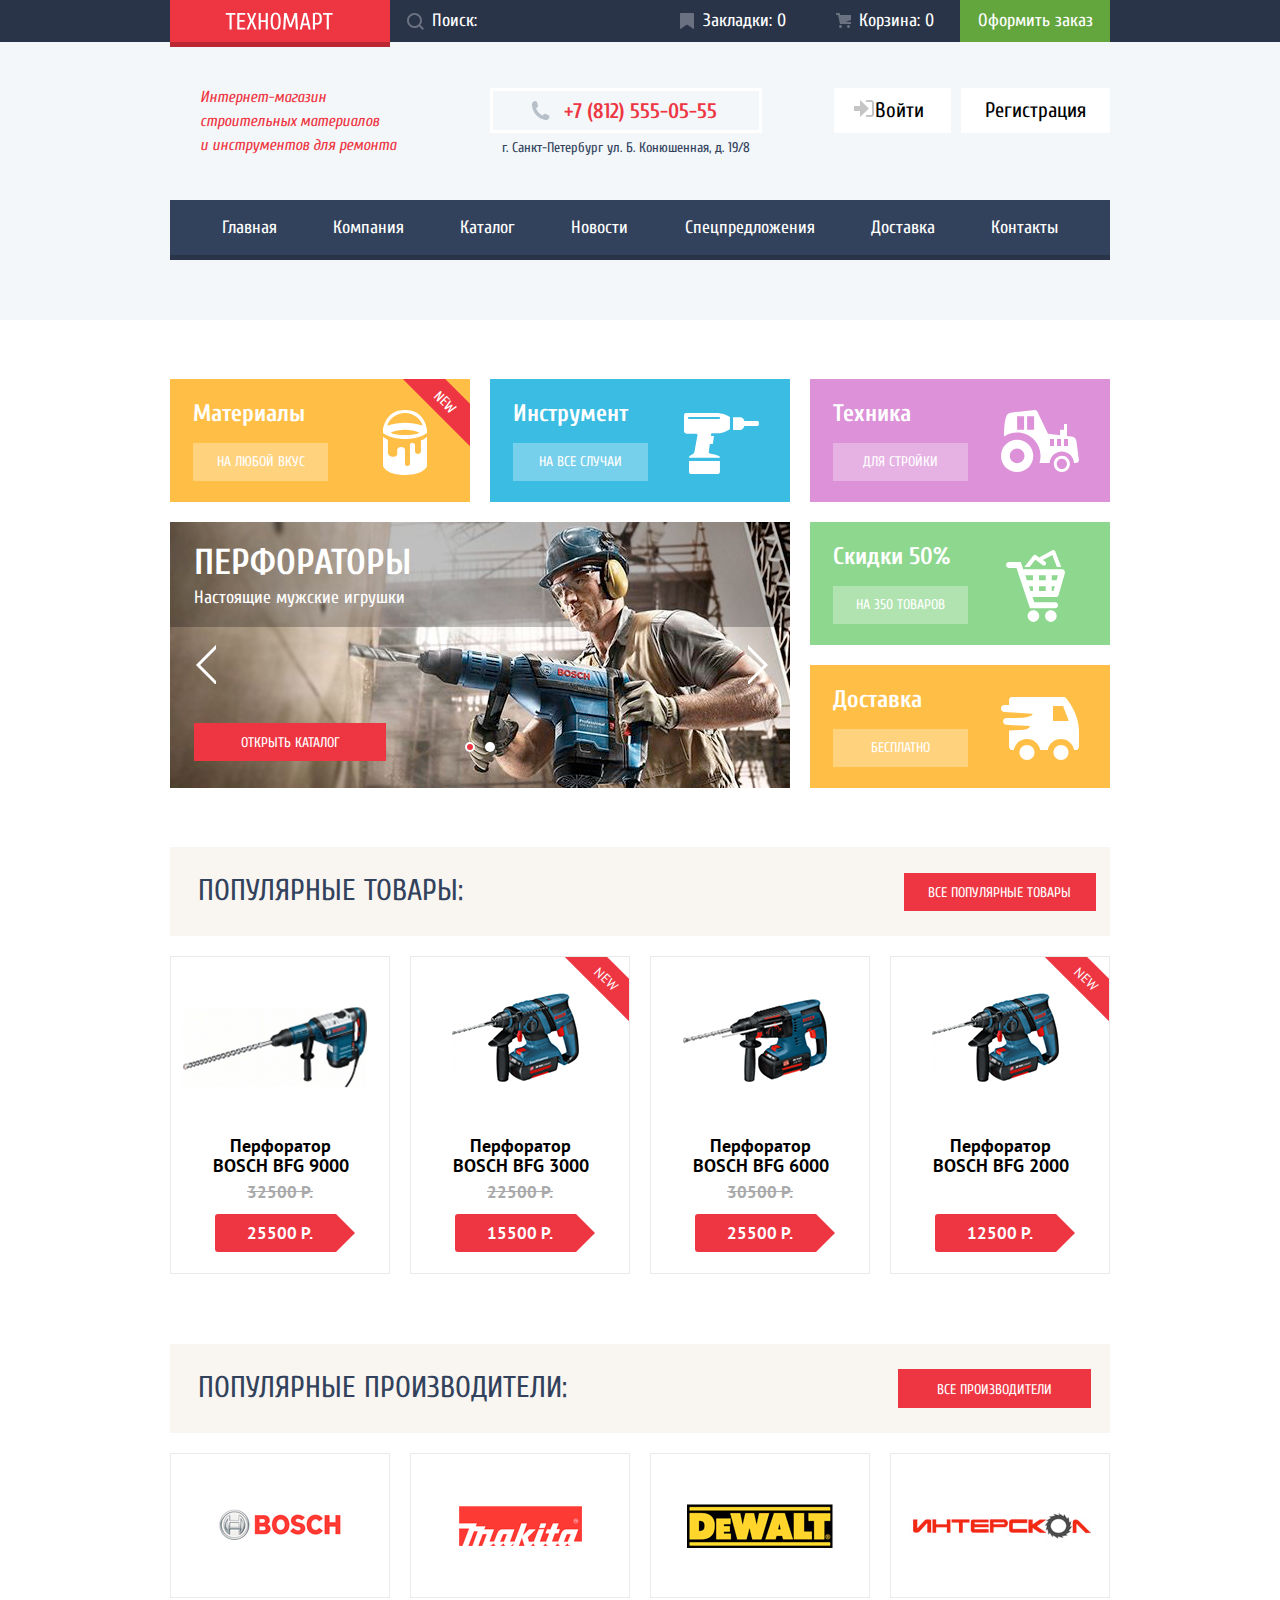
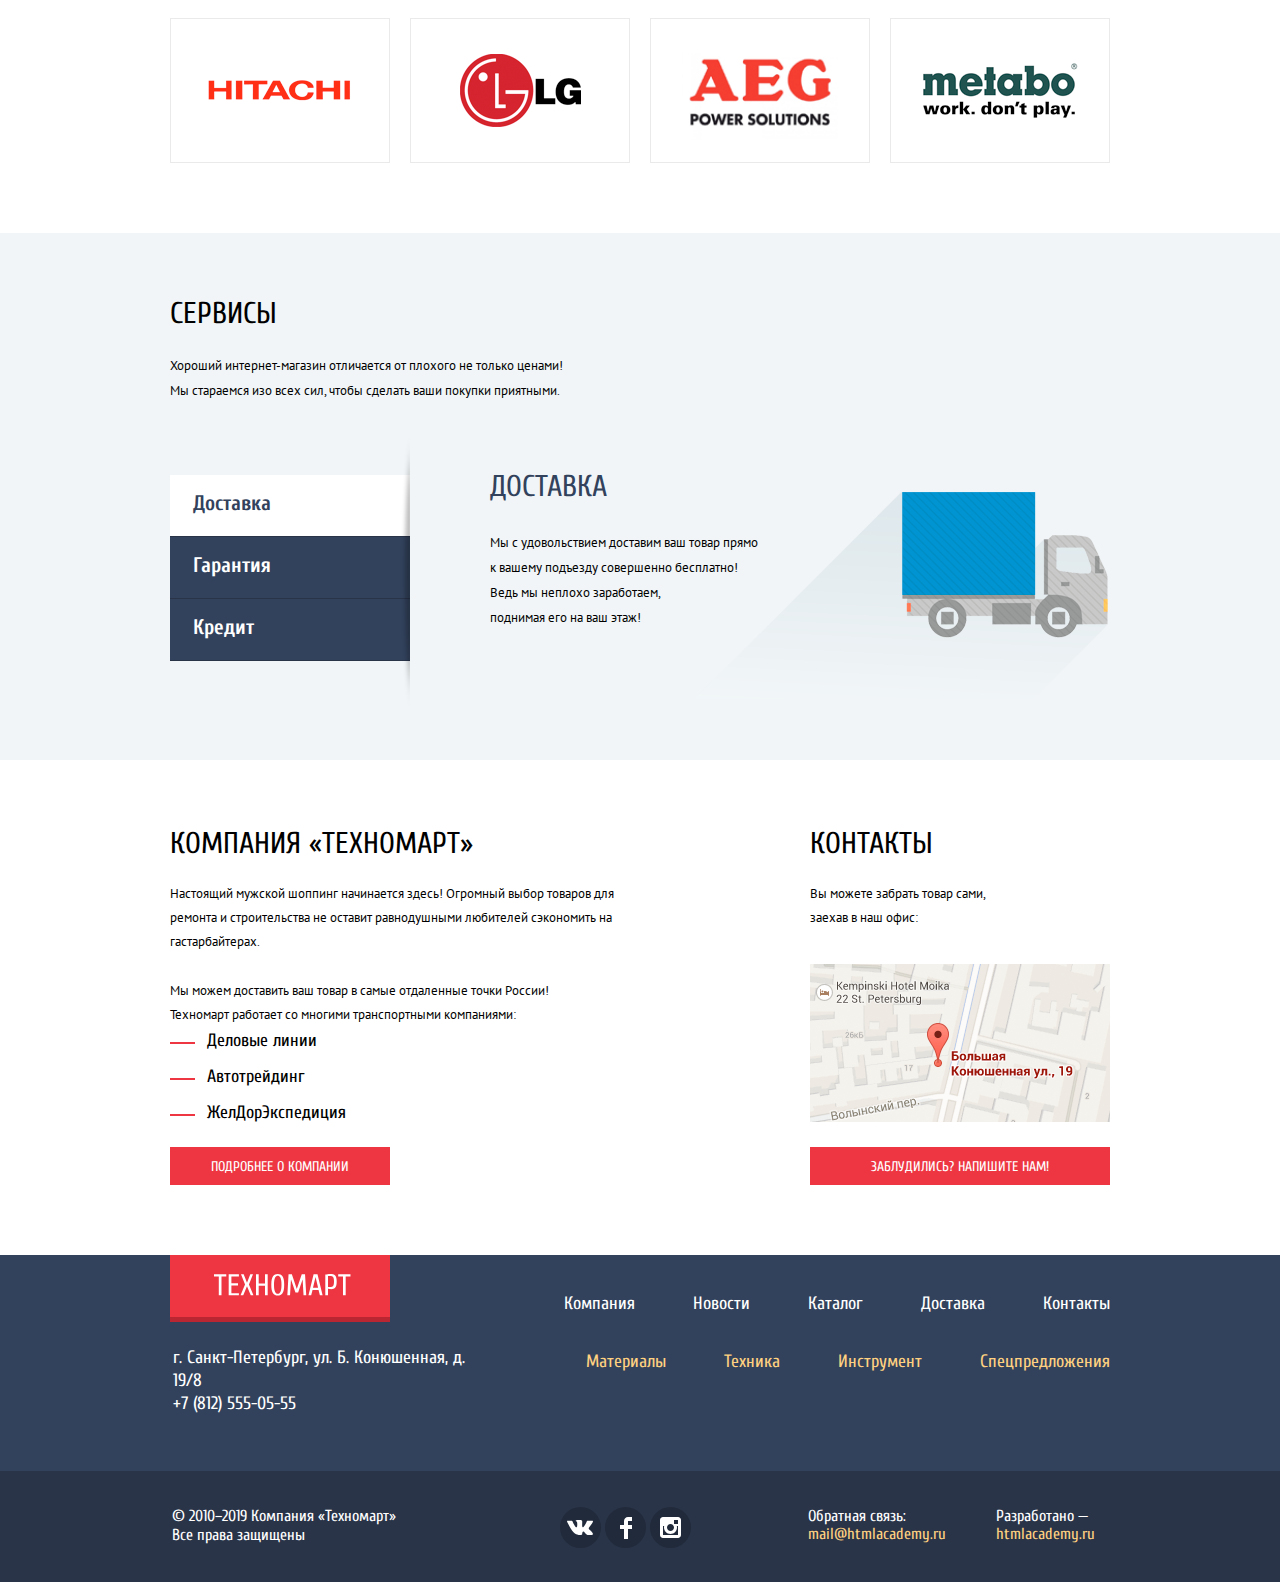
==== commit 117cd25c: "Сжатие стилей" ====
--- a/index.html
+++ b/index.html
@@ -5,7 +5,7 @@
 	    <title>HTML Academy: Техномарт</title>
 	    <link href="https://fonts.googleapis.com/css2?family=Cuprum:ital,wght@0,400;0,700;1,400&family=PT+Sans:wght@400;700&display=swap" rel="stylesheet">
 	    <link href="css/normalize.css" rel="stylesheet">
-	    <link href="css/style.css" rel="stylesheet">
+	    <link href="css/style-mini.css" rel="stylesheet">
 	</head>
 
   	<body class="page-body">
--- a/css/style-mini.css
+++ b/css/style-mini.css
@@ -0,0 +1 @@
+:root{--basic-red:#EE3643;--medium-red:#CA2C37;--cherry-red:#BA2732;--special-greenlight:#8ED78F;--basic-green:#63A63E;--medium-green:#5FBB2D;--dark-green:#518534;--dark-green-shadow:#367315;--special-green-range-controls:#00ca74;--extra-light-grey:#E5E5E5;--white:#FFFFFF;--the-lightnest-grey:#C5C5C5;--the-lightness-grey-transparent:rgba(197, 197, 197, 0.3);--medium-grey:#B5B5B5;--basic-greylight:#F3F7F9;--basic-greylighter:#F1F5F7;--basic-greylighter-transparent:rgba(241, 245, 247, 0.5);--extra-dark-grey:#1D2739;--darknest-grey:#293449;--grey-blue:#32425C;--grey-blue-transparent:rgba(50, 66, 92, 0.5);--beige:#F9F5F0;--light-beige:#F7F3EC;--black:#000000;--grey-light-medium:#A9A9A9;--grey-light-medium-transparent:rgba(169, 169, 169, 0.3);--white-button:rgba(255, 255, 255, 0.3);--ultra-light-grey:#EAEAEA;--light-grey-transparent:rgba(255, 255, 255, 0.5);--white-half-transparent:rgba(255, 255, 255, 0.5);--black-transparent:rgba(0, 0, 0, 0.15);--white-transparent:rgba(0, 0, 0, 0.0001);--grey--transparent-dark:rgba(0, 0, 0, 0.24);--basic-blue-grey:#F2F6F8;--light-black-transparent:rgba(0, 0, 0, 0.3);--the-darknest-blue:#212A3A;--special-border-blue:#405069;--special-border-dark-blue:#293449;--special-popup-grey:F4F4F4;--special-icon-enter-blue:#3D546F;--special-grey-range:#D7DCDE;--special-grey-toggle:#ababab;--special-toggle-shadow-grey:#cfcfcf;--basic-yellow:#FFBF47;--special-yellowlight:#FFD180;--special-yellowlight-transparent:rgba(255, 209, 128, 0.5);--bright-yellow:#FFBF47;--special-blue:#3BBCE3;--special-pink:#DC91D8;--gradient-lightness-grey:linear-gradient(180deg, #FFFFFF 0%, rgba(255, 255, 255, 0) 100%),#EAEAEA}body{min-width:1200px;margin:0;padding:0;font-family:Cuprum,Arial,sans-serif;font-size:18px;line-height:24px;font-weight:400;color:var(--black);background-color:var(--white);background-position:top center;background-repeat:no-repeat}a{text-decoration:none}img{max-width:100%;height:auto}.main-header{background-color:var(--basic-greylight);margin:0;margin-bottom:14px;display:-ms-grid;display:grid;-ms-grid-rows:-webkit-min-content -webkit-min-content;-ms-grid-rows:min-content min-content;grid-template-rows:-webkit-min-content -webkit-min-content;grid-template-rows:min-content min-content;padding-bottom:60px}.top-bar{color:var(--white);background-color:var(--darknest-grey)}.top-bar-content{display:-webkit-box;display:-ms-flexbox;display:flex;-webkit-box-pack:justify;-ms-flex-pack:justify;justify-content:space-between;width:940px;margin:0 auto;min-height:42px;-webkit-box-align:center;-ms-flex-align:center;align-items:center}.top-bar-grey{display:-ms-grid;display:grid;-ms-grid-rows:1fr -webkit-min-content;-ms-grid-rows:1fr min-content;grid-template-rows:1fr -webkit-min-content;grid-template-rows:1fr min-content;width:940px;margin:0 auto}.main-header-logo{width:220px;min-height:42px;padding:0;margin:0;background-color:var(--basic-red);text-transform:uppercase;color:var(--white);-webkit-box-shadow:0 5px 0 var(--cherry-red);box-shadow:0 5px 0 var(--cherry-red)}.main-header-logo:active{background-color:var(--cherry-red)}.main-header-logo img{position:relative;top:12px;left:55px}.search-form{position:relative}.search{background-color:var(--darknest-grey);min-width:270px;min-height:42px;position:relative;padding-left:42px;border:none}.search::-webkit-input-placeholder{color:var(--white)}.search-icon{position:absolute;width:17px;height:17px;bottom:12px;left:17px;fill:var(--white-button)}.search:hover::-webkit-input-placeholder{color:var(--white)}.search:hover::-moz-placeholder{color:var(--white)}.search:hover:-ms-input-placeholder{color:var(--white)}.search:hover::-ms-input-placeholder{color:var(--white)}.search:hover::placeholder{color:var(--white)}.search:hover+.search-icon{fill:var(--white)}.search:focus{background-color:var(--white);color:var(--black);border:none}.search:focus+.search-icon{fill:var(--basic-red)}.ordering{background-color:var(--basic-green);color:var(--white);width:150px;height:42px;text-align:center;-webkit-box-sizing:border-box;box-sizing:border-box;padding-top:9px}.ordering:active{color:var(--light-grey-transparent)}.bookmarks-link{color:var(--white);display:block;padding:0;margin:0;padding:9px 0 9px 43px;position:relative;width:164px;-webkit-box-sizing:border-box;box-sizing:border-box}.bookmarks-link::before{content:"";position:absolute;width:14px;height:15.58px;background-image:url(../img/icon-bookmark.svg);background-repeat:no-repeat;background-position:0 0;top:13px;left:20px;opacity:.3}.bookmarks-link:hover::before,.cart-link:hover::before{opacity:1}.bookmarks-link:active{color:var(--light-grey-transparent)}.cart-link{color:var(--white);display:block;padding:9px 0 9px 35px;position:relative;width:136px;-webkit-box-sizing:border-box;box-sizing:border-box;text-align:left}.cart-link::before{content:"";position:absolute;top:13px;left:12px;width:15px;height:15px;background-image:url(../img/icon-cart.svg);background-repeat:no-repeat;background-position:0 0;opacity:.3}.cart-link:active{color:var(--light-grey-transparent);display:block}.cart-full{background-color:var(--basic-red)}.header-bottom{display:-webkit-box;display:-ms-flexbox;display:flex;-ms-flex-wrap:wrap;flex-wrap:wrap;-webkit-box-pack:start;-ms-flex-pack:start;justify-content:flex-start;-webkit-box-align:start;-ms-flex-align:start;align-items:flex-start;width:940px;margin:0 auto;margin-bottom:40px;padding:0}.company-text{font-style:italic;font-size:16px;line-height:24px;color:var(--basic-red);width:197px;margin:0;padding:0;padding-top:42.5px;padding-left:30px;margin-right:93px}.phone-address{text-align:center;padding-top:46px;margin-right:51px}.phone-link{display:block;border:3px solid var(--white);text-align:center;-webkit-box-sizing:border-box;box-sizing:border-box;padding:5px 42px 4px 71px;margin:0;color:var(--basic-red);font-weight:700;font-size:21px;line-height:30px;position:relative}.phone-link::before{content:"";position:absolute;top:10px;left:38px;width:19px;height:19px;background-image:url(../img/icon-phone.svg);background-repeat:no-repeat;background-position:0 0}.address{font-size:14px;line-height:24px;color:var(--grey-blue);margin:0;padding:0;padding-top:3px}.enter{padding-top:46px;display:-webkit-box;display:-ms-flexbox;display:flex;-ms-flex-wrap:wrap;flex-wrap:wrap;margin-left:auto}.login-link{display:block;background-color:var(--white);font-size:21px;line-height:21px;color:var(--black)}.login-registration-link{padding:12px 24px}.login-enter-link{color:var(--black);background-color:var(--white);margin:0;margin-right:10px;padding:12px 27px 12px 20px;position:relative}.login-enter-link:hover{color:var(--basic-red)}.login-enter-link:active{color:var(--the-lightnest-grey)}.log-out:hover path,.login-enter-link:hover path,.login:hover path{fill:var(--special-icon-enter-blue)}.list{list-style:none}.main-navigation{background:var(--grey-blue);-webkit-box-shadow:inset 0 -5px 0 var(--darknest-grey);box-shadow:inset 0 -5px 0 var(--darknest-grey);-ms-grid-row:2;-ms-grid-row-span:1;grid-row:2/3}.site-navigation{display:-webkit-box;display:-ms-flexbox;display:flex;-ms-flex-wrap:wrap;flex-wrap:wrap;-webkit-box-pack:justify;-ms-flex-pack:justify;justify-content:space-between;margin:0;padding:0 26px}.site-navigation a{padding-top:16px;padding-bottom:20px;display:block;color:var(--white)}.site-navigation a:first-child{padding-left:26px}.site-navigation a:last-child{padding-right:26px}.site-navigation a:hover{background-color:var(--darknest-grey)}.site-navigation a:active{background-color:var(--extra-dark-grey);color:var(--white-half-transparent)}.categories{color:var(--white);margin-bottom:59px;padding-top:45px}.categories-list{color:var(--white);margin:0;padding:0;display:-ms-grid;display:grid;-ms-grid-columns:-webkit-min-content 20px -webkit-min-content 20px -webkit-min-content;-ms-grid-columns:min-content 20px min-content 20px min-content;grid-template-columns:-webkit-min-content -webkit-min-content -webkit-min-content;grid-template-columns:min-content min-content min-content;-ms-grid-rows:-webkit-min-content 20px 123px 20px -webkit-min-content;-ms-grid-rows:min-content 20px 123px 20px min-content;grid-template-rows:-webkit-min-content 123px -webkit-min-content;grid-template-rows:min-content 123px min-content;gap:20px}.categories-list>:nth-child(1){-ms-grid-row:1;-ms-grid-column:1}.categories-list>:nth-child(2){-ms-grid-row:1;-ms-grid-column:3}.categories-list>:nth-child(3){-ms-grid-row:1;-ms-grid-column:5}.categories-list>:nth-child(4){-ms-grid-row:3;-ms-grid-column:1}.categories-list>:nth-child(5){-ms-grid-row:3;-ms-grid-column:3}.categories-list>:nth-child(6){-ms-grid-row:3;-ms-grid-column:5}.categories-list>:nth-child(7){-ms-grid-row:5;-ms-grid-column:1}.categories-list>:nth-child(8){-ms-grid-row:5;-ms-grid-column:3}.categories-list>:nth-child(9){-ms-grid-row:5;-ms-grid-column:5}.categories-list a:hover{background-color:var(--the-lightness-grey-transparent)}.categories-list a:active{background-color:var(--grey-light-medium-transparent)}.categories-list li{font-size:24px;line-height:30px;min-width:300px;height:123px;position:relative}.categories-item .title-bold{padding:0;margin:0;padding-top:20px;padding-left:23px}.materials-item{background-color:var(--basic-yellow);overflow:hidden}.new:before{display:block;position:absolute;content:"NEW";background-position:0 0;background-repeat:no-repeat;width:100px;height:30px;background-color:var(--basic-red);color:var(--white);-webkit-transform:rotate(45deg);-ms-transform:rotate(45deg);transform:rotate(45deg);text-align:center;padding-top:2px;font-size:14px;left:226px;top:7px;-webkit-box-sizing:border-box;box-sizing:border-box;font-weight:200}.products-list .new:before{left:146px;top:6px;font-size:13px;padding-top:8px}.instruments-item{background-color:var(--special-blue)}.technics-item{background-color:var(--special-pink)}.sales-item{background-color:var(--special-greenlight);-ms-grid-row:2;-ms-grid-row-span:1;grid-row:2/3;-ms-grid-column:3;-ms-grid-column-span:1;grid-column:3/4}.delivery-item{background-color:var(--basic-yellow);-ms-grid-row:3;-ms-grid-row-span:1;grid-row:3/4;-ms-grid-column:3;-ms-grid-column-span:1;grid-column:3/4}.slider{-ms-grid-row:2;-ms-grid-row-span:2;grid-row:2/4;-ms-grid-column:1;-ms-grid-column-span:2;grid-column:1/3}.delivery-item::after,.instruments-item::after,.materials-item::after,.sales-item::after,.technics-item::after{content:"";position:absolute;background-repeat:no-repeat;background-position:0 0}.materials-item::after{width:44px;height:65px;background-image:url(../img/icon-materials.svg);top:31px;left:213px}.instruments-item::after{width:75px;height:61px;background-image:url(../img/icon-instruments.svg);top:34px;left:194px}.technics-item::after{width:78px;height:62px;background-image:url(../img/icon-technics.svg);top:31px;left:191px}.sales-item::after{width:59px;height:73px;background-image:url(../img/icon-sales.svg);top:27px;left:196px}.delivery-item::after{width:78px;height:63px;background-image:url(../img/icon-delivery.svg);top:32px;left:191px}.categories-link{position:absolute;content:"";background-repeat:no-repeat;background-position:0 0;left:23px;top:64px;width:135px;height:38px;display:block;text-align:center;padding:0;padding-top:10px;margin:0;font-size:14px;line-height:18px;background-color:var(--white-button);color:var(--white);text-transform:uppercase;-webkit-box-sizing:border-box;box-sizing:border-box}.title-bold{font-weight:700}.slider-item{position:relative;background-color:var(--darknest-grey)}.slider-item .button,.slider-item p,.slider-item span{position:absolute;content:"";background-repeat:no-repeat;background-position:0 0;left:24px}.slider ul{margin:0;padding:0}.slider-item{display:-ms-grid;display:grid;-ms-grid-columns:1fr;grid-template-columns:1fr;-ms-grid-rows:1fr;grid-template-rows:1fr}.slider-item>:nth-child(1){-ms-grid-row:1;-ms-grid-column:1}.slider-item img{background-color:var(--darknest-grey);-ms-grid-column:1;-ms-grid-column-span:1;grid-column:1/2;-ms-grid-row:1;-ms-grid-row-span:1;grid-row:1/2}.slider-item span{font-size:36px;line-height:36px;text-transform:uppercase;-ms-grid-column:1;-ms-grid-column-span:1;grid-column:1/2;-ms-grid-row:1;-ms-grid-row-span:1;grid-row:1/2;padding:0;margin:0;top:23px}.slider-item p{font-size:18px;line-height:24px;-ms-grid-column:1;-ms-grid-column-span:1;grid-column:1/2;-ms-grid-row:1;-ms-grid-row-span:1;grid-row:1/2;padding:0;margin:0;top:64px}.slider-item .button{-ms-grid-column:1;-ms-grid-column-span:1;grid-column:1/2;-ms-grid-row:1;-ms-grid-row-span:1;grid-row:1/2;display:block;width:192px;height:38px;padding:0;padding-top:11px;margin:0;top:201px;width:192px;height:38px;text-align:center;-webkit-box-sizing:border-box;box-sizing:border-box}.slider-item a:hover{background-color:var(--medium-red)}.slider-item .link-slider:active{background-color:var(--cherry-red)}.slider-item .link-slider{-ms-grid-column:1;-ms-grid-column-span:1;grid-column:1/2;-ms-grid-row:1;-ms-grid-row-span:1;grid-row:1/2}.button{font-size:14px;line-height:18px;text-transform:uppercase;background-color:var(--basic-red);color:var(--white);min-width:192px;min-height:38px;-webkit-box-sizing:border-box;box-sizing:border-box}.button:hover{background-color:var(--medium-red)}.button:active{background-color:var(--cherry-red)}.slider-button{border:none;padding:0;margin:0;position:absolute;content:"";background-repeat:no-repeat;background-position:0 0;width:21px;height:40px;background-image:url(../img/icon-left.svg);background-color:transparent;top:122px}.slider-button-left{left:25px}.slider-button-right{left:578px;-webkit-transform:scale(-1,1);-ms-transform:scale(-1,1);transform:scale(-1,1)}.slider-controls{position:absolute;top:220px;left:295px;z-index:20;display:-webkit-box;display:-ms-flexbox;display:flex;width:30px;-webkit-box-pack:justify;-ms-flex-pack:justify;justify-content:space-between}.slider-controls button{padding:0;width:10px;height:10px;background-color:var(--white);border:2px solid var(--white);border-radius:50%;cursor:pointer}.slide{display:none}.slide-current{display:block}.slider-controls .current{background-color:var(--basic-red)}.title{color:var(--grey-blue);font-size:30px;line-height:30px;text-transform:uppercase;font-weight:400}.title-gray{background-color:var(--beige);margin:0;padding:0;padding-top:29px;padding-bottom:30px;padding-left:28px}.catalog-company{margin-bottom:24px}.products{display:-ms-grid;display:grid;-ms-grid-columns:1fr;grid-template-columns:1fr;-ms-grid-rows:-webkit-min-content 20px 1fr;-ms-grid-rows:min-content 20px 1fr;grid-template-rows:-webkit-min-content 1fr;grid-template-rows:min-content 1fr;gap:20px;margin-bottom:70px}.products>:nth-child(1){-ms-grid-row:1;-ms-grid-column:1}.products>:nth-child(2){-ms-grid-row:3;-ms-grid-column:1}.products-title{display:-webkit-box;display:-ms-flexbox;display:flex;-webkit-box-pack:justify;-ms-flex-pack:justify;justify-content:space-between;-webkit-box-align:center;-ms-flex-align:center;align-items:center;background-color:var(--beige)}.brands-title .button,.products-title .button{display:block;padding:0;margin:0;padding:11px 24px 9px 24px;-webkit-box-sizing:border-box;box-sizing:border-box}.products-title .button{margin-right:14px}.brands-title .button{margin-right:19px}.products-list{font-family:"PT Sans",Arial,sans-serif;font-weight:700;font-size:17px;line-height:18px;display:-ms-grid;display:grid;-ms-grid-columns:1fr 20px 1fr 20px 1fr 20px 1fr;grid-template-columns:1fr 1fr 1fr 1fr;gap:20px;margin:0;padding:0}.products-item{border:1px solid var(--ultra-light-grey);-webkit-box-sizing:border-box;box-sizing:border-box;display:-webkit-box;display:-ms-flexbox;display:flex;-ms-flex-wrap:wrap;flex-wrap:wrap;width:220px;min-height:318px;position:relative;overflow:hidden}.button-buy{display:none;padding-top:38px;padding-left:41px}.button-buy button{min-width:135px;height:38px;margin:0;text-align:left;-webkit-box-sizing:border-box;box-sizing:border-box;position:relative;text-align:center}.button-buy .buy{padding-left:53px;text-align:left;margin-bottom:10px}.buy::before{position:absolute;content:"";background-position:0 0;background-repeat:no-repeat;background-image:url(../img/icon-cart.svg);width:15px;height:15px;top:10px;left:30px;opacity:.3}.products-item:focus-within img,.products-item:hover img{visibility:hidden}.products-item:focus-within .button-buy,.products-item:hover .button-buy{display:block;position:absolute}.products-item:hover{-webkit-box-shadow:0 0 20px var(--ultra-light-grey);box-shadow:0 0 20px var(--ultra-light-grey)}.products-item a{display:-webkit-box;display:-ms-flexbox;display:flex;-ms-flex-wrap:wrap;flex-wrap:wrap;-webkit-box-orient:vertical;-webkit-box-direction:normal;-ms-flex-direction:column;flex-direction:column;-webkit-box-align:center;-ms-flex-align:center;align-items:center;-webkit-box-pack:end;-ms-flex-pack:end;justify-content:flex-end;width:220px;-webkit-box-flex:1;-ms-flex-positive:1;flex-grow:1}.products-item h3{font-size:18px;line-height:20px;color:var(--black);margin:0;padding:0;padding-left:31px;padding-right:30px;text-align:center;margin-top:auto}.products-item .price-sale{-webkit-text-decoration-line:line-through;text-decoration-line:line-through;text-transform:uppercase;color:var(--grey-light-medium);margin:0;padding-top:7px;padding-bottom:13px}.price{color:var(--white);background-color:var(--basic-red);min-width:121px;min-height:38px;margin:0;margin-left:-10px;margin-bottom:21px;padding:0;padding-left:10px;padding-top:10px;-webkit-box-sizing:border-box;box-sizing:border-box;text-align:center;border-top-left-radius:3px;border-bottom-left-radius:3px;position:relative}.price::after{content:'';position:absolute;left:121px;top:0;border:19px solid transparent;border-left:19px solid var(--basic-red)}.price-hidden{visibility:hidden}.products-item img{padding-top:8px;padding-bottom:7px;padding-right:10px;margin:auto;-webkit-box-pack:center;-ms-flex-pack:center;justify-content:center;-o-object-fit:contain;object-fit:contain}.brands{display:-ms-grid;display:grid;-ms-grid-rows:-webkit-min-content 20px 1fr;-ms-grid-rows:min-content 20px 1fr;grid-template-rows:-webkit-min-content 1fr;grid-template-rows:min-content 1fr;gap:20px;margin-bottom:70px;position:relative}.brands-title{-ms-grid-row:1;-ms-grid-row-span:1;grid-row:1/2;display:-webkit-box;display:-ms-flexbox;display:flex;-webkit-box-pack:justify;-ms-flex-pack:justify;justify-content:space-between;-webkit-box-align:center;-ms-flex-align:center;align-items:center;background-color:var(--beige)}.brands-title .button{margin-left:19px;padding:12px 39px 9px 39px}.brands-list{display:-ms-grid;display:grid;-ms-grid-columns:1fr 20px 1fr 20px 1fr 20px 1fr;grid-template-columns:1fr 1fr 1fr 1fr;-ms-grid-rows:1fr 20px 1fr;grid-template-rows:1fr 1fr;gap:20px;margin:0;padding:0}.brands-list>:nth-child(1){-ms-grid-row:1;-ms-grid-column:1}.brands-list>:nth-child(2){-ms-grid-row:1;-ms-grid-column:3}.brands-list>:nth-child(3){-ms-grid-row:1;-ms-grid-column:5}.brands-list>:nth-child(4){-ms-grid-row:1;-ms-grid-column:7}.brands-list>:nth-child(5){-ms-grid-row:3;-ms-grid-column:1}.brands-list>:nth-child(6){-ms-grid-row:3;-ms-grid-column:3}.brands-list>:nth-child(7){-ms-grid-row:3;-ms-grid-column:5}.brands-list>:nth-child(8){-ms-grid-row:3;-ms-grid-column:7}.brands-item{border:1px solid var(--ultra-light-grey);-webkit-box-sizing:border-box;box-sizing:border-box;display:-webkit-box;display:-ms-flexbox;display:flex;-webkit-box-orient:vertical;-webkit-box-direction:normal;-ms-flex-direction:column;flex-direction:column;-ms-flex-wrap:wrap;flex-wrap:wrap;-webkit-box-align:center;-ms-flex-align:center;align-items:center;-webkit-box-pack:center;-ms-flex-pack:center;justify-content:center;min-width:220px;min-height:145px}.brands-item img{-o-object-fit:contain;object-fit:contain}.brands-item a{display:-webkit-box;display:-ms-flexbox;display:flex;-webkit-box-pack:center;-ms-flex-pack:center;justify-content:center;-webkit-box-align:center;-ms-flex-align:center;align-items:center;-webkit-box-flex:1;-ms-flex-positive:1;flex-grow:1;width:100%}.brands-item:hover{-webkit-box-shadow:0 4px 20px var(--black-transparent);box-shadow:0 4px 20px var(--black-transparent)}.brands-item:active{background-color:var(--white-transparent);-webkit-box-shadow:0 4px 20px var(--black-transparent);box-shadow:0 4px 20px var(--black-transparent);opacity:.3}.features{background-color:var(--basic-greylighter);background-color:var(--basic-greylighter);padding-top:66px;margin-bottom:69px}.service-description{-ms-grid-row:2;-ms-grid-row-span:1;grid-row:2/3}.service-description .title{margin:0;margin-bottom:23.5px;padding:0}.service-description .text{margin:0;margin-bottom:69px;padding:0;line-height:25px;width:500px}.features-description{-ms-grid-row:2;-ms-grid-row-span:1;grid-row:2/3;display:-ms-grid;display:grid;-ms-grid-columns:240px 1fr;grid-template-columns:240px 1fr}.features-button-list{padding:0;padding-top:3px;margin:0;margin-bottom:99px;position:relative}.features-button a{display:block;width:240px;min-height:61px;font-weight:700;font-size:21px;line-height:30px;background-color:var(--grey-blue);color:var(--white);padding-top:13.5px;padding-left:23px;padding-right:5px;-webkit-box-sizing:border-box;box-sizing:border-box}.features-button-list:after{content:"";position:absolute;background-repeat:no-repeat;background-position:0 0;background-image:url(../img/layer118.png);width:10px;height:279px;top:-40px;left:230px}.features-button-list a:hover:not(.features-button-active){background-color:var(--darknest-grey)}.features-button .features-button-active{background-color:var(--white);color:var(--grey-blue)}.features-button{border-bottom:1px solid var(--special-border-dark-blue);-webkit-box-shadow:0 1px 0 var(--special-border-blue) inset;box-shadow:0 1px 0 var(--special-border-blue) inset}.features-list{margin:0;padding:0;padding-left:80px}.credit,.delivery,.guarantee{background-repeat:no-repeat}.delivery{background-image:url(../img/blue-car.png);background-position:150px 20px}.credit{background-image:url(../img/credit.png);background-position:165px 0}.button-credit{padding:10px 46px 10px 46px;border-radius:5px}.guarantee{background-image:url(../img/guarantee.png);background-position:210px 10px}.features-item{display:none;min-height:227px}.features-item-active{display:block}.features-item .title{margin:0;padding:0;margin-bottom:28px}.text{font-family:"PT Sans",Arial,sans-serif;font-size:13px;line-height:24px;color:var(--black);margin:0;margin-bottom:25px;padding:0}.features-item .text{line-height:25px;width:350px}.credit .text{margin-bottom:30px}.about-company{display:-ms-grid;display:grid;-ms-grid-columns:3fr 1fr;grid-template-columns:3fr 1fr;margin-bottom:70px;padding-right:180px;line-height:24px}.about-company section:first-child{padding-right:180px}.about-company .text{min-width:460px}.title-black{color:var(--black)}.partners-list{font-size:18px;line-height:24px;margin:0;padding:0;padding-top:2px}.partner-item:not(:last-child){padding-bottom:12px}.partner-item:last-child{padding-bottom:22px}.partner-item{padding-left:37px;position:relative}.partner-item::before{content:"";position:absolute;background-repeat:no-repeat;background-position:0 0;width:25px;height:2px;background-color:var(--basic-red);left:0;top:13px}.button-ask,.button-info{margin:0;padding:0;padding-top:11px;padding-bottom:9px;display:block;border:none;text-align:center;width:300px;-webkit-box-sizing:border-box;box-sizing:border-box}.button-info{width:220px}.button-map{border:none;width:300px}.about-us .title,.contact-info .title{margin:0;padding:0;padding-bottom:23px;width:400px}.contact-info .text{padding-bottom:34px;width:400px}.contact-info img{width:300px;height:158px;padding-bottom:18px}.container-logo{margin:0;padding:0;margin-bottom:27px}.container-logo img{position:relative;top:18px;left:43px}.bottom-footer-content{display:-ms-grid;display:grid;-ms-grid-columns:1fr 1fr -webkit-min-content -webkit-min-content;-ms-grid-columns:1fr 1fr min-content min-content;grid-template-columns:1fr 1fr -webkit-min-content -webkit-min-content;grid-template-columns:1fr 1fr min-content min-content;padding-top:36px;padding-bottom:34px}.main-footer a{color:var(--white);font-size:18px}.footer-logo{display:block;height:62px;width:220px;-webkit-box-sizing:border-box;box-sizing:border-box}.footer-offers-list a{color:var(--special-yellowlight)}.footer-darkblue{background-color:var(--darknest-grey);color:var(--white);font-size:16px;line-height:18px}.footer-darkblue .yellow-link{color:var(--special-yellowlight)}.link-underline:hover{text-decoration:underline}.footer-navigation-item:not(:last-child){padding-right:25px}.footer-navigation-item:last-child){padding-right:0}.footer-navigation-item:first-child){padding-left:160px}.footer-navigation-item .link-underline:active{color:var(--basic-greylighter-transparent)}.footer-offers-list .link-underline:active{color:var(--special-yellowlight-transparent)}.yellow-link:hover{text-decoration:underline}.yellow-link:active{color:var(--basic-red)}.visually-hidden{position:absolute;width:1px;height:1px;margin:-1px;border:0;padding:0;white-space:nowrap;-webkit-clip-path:inset(100%);clip-path:inset(100%);clip:rect(0 0 0 0);overflow:hidden}.page{height:100%}.page-body{min-height:100%;display:-ms-grid;display:grid;-ms-grid-rows:-webkit-min-content 1fr -webkit-min-content;-ms-grid-rows:min-content 1fr min-content;grid-template-rows:-webkit-min-content 1fr -webkit-min-content;grid-template-rows:min-content 1fr min-content;-ms-flex-line-pack:start;align-content:start}.container-center{width:940px;margin:0 auto}.main-footer{display:-ms-grid;display:grid;-ms-grid-rows:-webkit-min-content -webkit-min-content;-ms-grid-rows:min-content min-content;grid-template-rows:-webkit-min-content -webkit-min-content;grid-template-rows:min-content min-content}.nav-bottom{width:940px;margin:0 auto}.top-footer-content{display:-ms-grid;display:grid;-ms-grid-columns:326px 1fr;grid-template-columns:326px 1fr;-ms-grid-rows:-webkit-min-content -webkit-min-content;-ms-grid-rows:min-content min-content;grid-template-rows:-webkit-min-content -webkit-min-content;grid-template-rows:min-content min-content;padding-bottom:55px}.top-footer-content>:nth-child(1){-ms-grid-row:1;-ms-grid-column:1}.top-footer-content>:nth-child(2){-ms-grid-row:1;-ms-grid-column:2}.top-footer-content>:nth-child(3){-ms-grid-row:2;-ms-grid-column:1}.top-footer-content>:nth-child(4){-ms-grid-row:2;-ms-grid-column:2}.footer-navigation{color:var(--white)}.footer-navigation-list{display:-webkit-box;display:-ms-flexbox;display:flex;-ms-flex-wrap:wrap;flex-wrap:wrap;-webkit-box-pack:justify;-ms-flex-pack:justify;justify-content:space-between;margin:0;margin-top:37px;margin-left:68px;padding:0}.footer-address{margin:0;padding:0;padding-top:2px;padding-left:3px;font-size:18px;line-height:23px}.footer-phone{margin:0;padding:0;padding-left:3px}.footer-offers-list{display:-webkit-box;display:-ms-flexbox;display:flex;-ms-flex-wrap:wrap;flex-wrap:wrap;-webkit-box-pack:justify;-ms-flex-pack:justify;justify-content:space-between;margin:0;padding:0;padding-left:90px;padding-top:6px}.bottom-footer-content .copyright{margin:0;padding:0;padding-left:2px;min-width:239px;line-height:19px}.social-list{display:-webkit-box;display:-ms-flexbox;display:flex;-webkit-box-pack:start;-ms-flex-pack:start;justify-content:flex-start;margin:0;padding:0;padding-left:116px}.social-item{background-color:var(--the-darknest-blue);border-radius:50px;width:41px;height:41px;text-align:center;margin:0;padding:0;margin-right:4px;-webkit-box-sizing:border-box;box-sizing:border-box}.social-item:focus,.social-item:hover{background-color:var(--basic-red)}.vkontakte{display:block;padding-top:12px}.facebook{display:block;padding-top:10px}.insagram{display:block;padding-top:10px}.contact-email,.developer{font-size:16px;line-height:18px;margin:0;padding:0}.contact-email a,.developer a{font-size:16px;line-height:18px}.contact-email{padding-left:90px}.developer{padding-left:50px;margin-right:15px}.box-container{display:-ms-grid;display:grid;-ms-grid-columns:220px 20px 1fr;grid-template-columns:220px 1fr;gap:20px;margin-bottom:59px}.box-container .title{-ms-grid-column:1;-ms-grid-column-span:2;grid-column:1/3;-ms-grid-row:2;-ms-grid-row-span:1;grid-row:2/3;margin:0;margin-bottom:20px;padding:0}.breadcrumbs-list{grid-column:1/-1;-ms-grid-row:1;-ms-grid-row-span:1;grid-row:1/2;margin:0;padding:0}.box-container .filter{-ms-grid-column:1;-ms-grid-column-span:1;grid-column:1/2;margin:0;padding:0}.catalog{-ms-grid-column:2;-ms-grid-column-span:1;grid-column:2/3}.catalog .products-list{display:-ms-grid;display:grid;-webkit-column-gap:20px;-moz-column-gap:20px;column-gap:20px;-ms-grid-columns:1fr 20px 1fr 20px 1fr;grid-template-columns:1fr 1fr 1fr;row-gap:18px;margin:0;padding:0}.product-info .title-black{padding:0;margin:0;padding-top:64.5px;padding-bottom:23px}.product-info .text{margin:0;padding:0;width:950px;font-size:13px;line-height:25px}.text-padding{padding:0;margin:0}.main-navigation-footer{background-color:var(--grey-blue)}.box-container .box-grey{background-color:var(--basic-blue-grey);min-height:89px;padding:0;padding-top:29px;padding-left:29px;margin:0;-webkit-box-sizing:border-box;box-sizing:border-box}.title-instruments{width:900px}.box-beige{background-color:var(--light-beige)}.small-title{font-size:13px;line-height:18px;text-transform:uppercase;font-family:"PT Sans",Arial,sans-serif;font-weight:400}.login-account-container{padding-top:46px;-webkit-box-sizing:border-box;box-sizing:border-box}.account{display:-webkit-box;display:-ms-flexbox;display:flex;-ms-flex-wrap:wrap;flex-wrap:wrap;-webkit-box-pack:justify;-ms-flex-pack:justify;justify-content:space-between;-webkit-box-align:center;-ms-flex-align:center;align-items:center;width:299px;-webkit-box-sizing:border-box;box-sizing:border-box}.login-content{display:-webkit-box;display:-ms-flexbox;display:flex;-ms-flex-wrap:wrap;flex-wrap:wrap;background-color:var(--white);min-width:299px;margin-bottom:7px}.login-content:active{color:var(--the-lightnest-grey)}.login-content svg{padding:13px 21px 8px 15px}.login{display:-webkit-box;display:-ms-flexbox;display:flex;-webkit-box-flex:1;-ms-flex-positive:1;flex-grow:1}.login p{font-size:21px;color:var(--black);margin:0;padding:0;padding-top:11px}.account-link-info{display:-webkit-box;display:-ms-flexbox;display:flex;-ms-flex-wrap:wrap;flex-wrap:wrap;-webkit-box-pack:center;-ms-flex-pack:center;justify-content:center;width:299px}.account-order:first-child{padding-right:33px;position:relative}.account-order::after{position:absolute;content:"";background-position:0 0;width:4px;height:4px;border-radius:50%;background-color:var(--grey-blue);right:15px;top:8px}.log-out svg{padding:14px 17px 8px 20px}.account-link{font-size:16px;line-height:18px;color:var(--grey-blue)}.account-link:hover{color:var(--basic-red)}.account-link:active{color:var(--the-lightnest-grey)}.sorting{display:-webkit-box;display:-ms-flexbox;display:flex;-ms-flex-wrap:wrap;flex-wrap:wrap;-webkit-box-pack:start;-ms-flex-pack:start;justify-content:flex-start;width:700px;margin:0;margin-bottom:8px;padding:0}.sorting-title{margin:0;padding:0;padding-top:9px;padding-left:20px;padding-bottom:11px;margin-right:140px;-webkit-box-align:stretch;-ms-flex-align:stretch;align-items:stretch}.sorting-list{display:-webkit-box;display:-ms-flexbox;display:flex;-ms-flex-wrap:wrap;flex-wrap:wrap;-webkit-box-pack:justify;-ms-flex-pack:justify;justify-content:space-between;padding:0;margin:0;padding-top:9px;padding-bottom:11px;margin-right:30px;max-width:370px;-webkit-box-sizing:border-box;box-sizing:border-box}.sorting-item{margin:0;padding:0;padding-right:70px}.sorting-item:last-child{padding-right:0;margin-left:-5px}.sorting-button-list{display:-webkit-box;display:-ms-flexbox;display:flex;-ms-flex-wrap:wrap;flex-wrap:wrap;padding:0;padding-top:9px;margin:0;margin-left:auto;margin-right:15px}.sorting-button{margin:0;padding:0}.sorting-button button{outline:0;border:none;background-color:var(--beige);margin:0;padding:0}.sorting-button-smaller{padding-right:20px}.sorting-button path{fill:var(--the-lightnest-grey)}.sorting-button:focus-within path,.sorting-button:hover path{fill:var(--black)}.active-sorting-button path,.sorting-button:active path{fill:var(--basic-red)}.sorting-item .sortin-dotted{color:var(--light-black-transparent);border-bottom:1px dotted var(--basic-red)}.sorting-item .sortin-dotted-active{color:var(--basic-red);border-bottom:none}.sorting-item .sortin-dotted:hover{color:var(--black);border-bottom:1px solid var(--basic-red)}.sorting-item .sortin-dotted:active{color:var(--basic-red);border-bottom:none}.breadcrumbs-list{display:-webkit-box;display:-ms-flexbox;display:flex;-ms-flex-wrap:wrap;flex-wrap:wrap;-webkit-box-pack:start;-ms-flex-pack:start;justify-content:flex-start;-webkit-box-align:center;-ms-flex-align:center;align-items:center;padding-top:2px}.breadcrumbs-list li{position:relative;margin-right:41px;position:relative}.breadcrumbs-list li:last-child{margin-right:0}.breadcrumbs-icon{display:block;background-image:url(../img/icon-home.svg);background-repeat:no-repeat;background-position:0 8px;width:14px;height:12px;padding-top:10px}.breadcrumbs-item .small-title{color:var(--black)}.breadcrumbs-item:not(:last-of-type)::after{position:absolute;content:"";background-position:0 0;background-image:url(../img/icon-right-small.svg);background-repeat:no-repeat;width:8px;height:14px;right:-24px;top:6px}.filter{-ms-grid-row:3;-ms-grid-row-span:2;grid-row:3/5;width:220px}.filter-title{height:38px;margin:0;margin-bottom:13px;padding-top:8px;padding-left:18px;display:block;-webkit-box-sizing:border-box;box-sizing:border-box}.filter-item{margin:0;padding:0;border:none;position:relative}.filter-item::after{position:absolute;content:"";background-position:0 0;width:220px;height:1px;background-color:var(--special-grey-toggle);opacity:.3;top:193px}.range-filter{width:220px;margin-top:10px}.filter-item legend,.power-title,.vendor-title{font-family:"PT Sans",Arial,sans-serif;font-style:normal;font-size:17px;line-height:30px;text-transform:uppercase;font-weight:700;margin:0;padding:0}.range-controls{height:39px;margin-bottom:9px;padding-top:41px;padding-right:20px;padding-left:20px;background-color:var(--beige);border-radius:5px;position:relative}.range-controls .scale{height:2px;background:var(--special-grey-range)}.range-controls .bar{width:80%;height:2px;background:var(--special-green-range-controls)}.range-controls .toggle{position:absolute;top:31px;left:0;height:4px;width:4px;padding:0;border:8px solid var(--white);background-color:var(--special-grey-toggle);border-radius:50%;-webkit-box-shadow:0 2px 1px 0 var(--special-toggle-shadow-grey);box-shadow:0 2px 1px 0 var(--special-toggle-shadow-grey);cursor:pointer}.range-controls .toggle-min{left:18px}.range-controls .toggle-max{left:160px}.price-controls{display:-webkit-box;display:-ms-flexbox;display:flex;-webkit-box-pack:justify;-ms-flex-pack:justify;justify-content:space-between}.price-controls label{font-family:"PT Sans",Arial,sans-serif;font-style:normal;font-weight:400;font-size:17px;line-height:18px;text-transform:uppercase}.price-controls input{width:95px;padding:0;padding-top:10px;padding-bottom:10px;margin-bottom:42px;border:none;border-radius:5px;background-color:var(--beige);font-family:inherit;font-size:inherit;text-align:center}.max-price input{margin-left:5px}.max-price input,.min-price input{padding-left:13px;-webkit-box-sizing:border-box;box-sizing:border-box}.power-list,.vendors-list{margin:0;padding:0;position:relative}.filter-checkbox{font-family:"PT Sans",Arial,sans-serif;font-size:15px;line-height:19px;text-transform:uppercase;margin-bottom:21px;padding-left:35px}.filter-radio{font-family:"PT Sans",Arial,sans-serif;font-size:15px;line-height:19px;text-transform:uppercase;margin-bottom:22.5px;padding-left:35px}.power,.vendors{border:none;padding:0;margin:0}.vendors{margin-bottom:25px;position:relative}.power{margin-bottom:16px}.vendors-list::after{position:absolute;content:"";background-position:0 0;width:220px;height:1px;background-color:var(--special-grey-toggle);opacity:.3;bottom:-27px}.vendor-title{margin-bottom:17.5px}.power-title{margin-bottom:24px}.filter-option label{position:relative;display:block;cursor:pointer;-webkit-user-select:none;-moz-user-select:none;-ms-user-select:none;user-select:none}.filter-input-checkbox+label::before{content:"";position:absolute;background-position:0 0;background-repeat:no-repeat;background-image:url(../img/checkbox-off.svg);left:-35px;top:-2px;width:23px;height:23px;opacity:.6}.filter-input-checkbox:hover+label:focus::before,.filter-input-checkbox:hover+label:hover::before{opacity:1}.filter-input-checkbox:checked+label::before{content:"";position:absolute;background-position:0 0;background-repeat:no-repeat;background-image:url(../img/checkbox-on.svg);left:-35px;top:-2px;width:27px;height:23px;opacity:.6}.filter-input-checkbox:focus:checked+label:hover::before,.filter-input-checkbox:hover:checked+label:hover::before{opacity:1}.filter-input-radio+label::before{content:"";position:absolute;background-position:0 0;background-repeat:no-repeat;background-image:url(../img/radio-off.svg);left:-35px;top:-2px;width:25px;height:25px;opacity:.6}.filter-input-radio:hover+label:hover::before{opacity:1}.filter-input-radio:checked+label::before{content:"";position:absolute;background-position:0 0;background-repeat:no-repeat;background-image:url(../img/radio-on.svg);left:-35px;top:-2px;width:25px;height:25px;opacity:.6}.filter-input-radio:focus:checked+label:hover::before,.filter-input-radio:hover:checked+label:hover::before{opacity:1}.filter-input:focus+label,.filter-input:hover+label{font-weight:700}.filter-button{font-family:"PT Sans",Arial,sans-serif;font-size:13px;line-height:18px;text-align:center;border:1px solid var(--extra-light-grey);-webkit-box-sizing:border-box;box-sizing:border-box;background-color:var(--white);color:var(--black);width:220px}.filter-button:active,.filter-button:hover{background-color:var(--white);color:var(--black);border:1px solid var(--basic-red)}.pagination-list{-ms-grid-column:2;-ms-grid-column-span:1;grid-column:2/3;display:-webkit-box;display:-ms-flexbox;display:flex;-ms-flex-wrap:wrap;flex-wrap:wrap;-webkit-box-pack:start;-ms-flex-pack:start;justify-content:flex-start;margin:0;padding:0;padding-top:4px}.pagination-item{background:var(--white);border:1px solid var(--extra-light-grey);border-radius:2px;margin:0;margin-right:9px;padding:5px 15px 7px 15px;-webkit-box-sizing:border-box;box-sizing:border-box}.pagination-item:last-child{margin-right:0}.pagination-item:hover{border:1px solid var(--the-lightnest-grey)}.pagination-item:active{border:1px solid var(--basic-red)}.pagination-link{font-family:"PT Sans",Arial,sans-serif;font-size:13px;line-height:18px;text-transform:uppercase;color:var(--black);margin:0;padding:0}.page-active{background-color:var(--basic-red);color:var(--white)}.next-page{min-width:140px;text-align:center}.product-text{background-color:var(--basic-greylighter);padding-bottom:69px}.products-item button{font-family:Cuprum;font-size:14px;line-height:18px}.buy{color:var(--white);text-transform:uppercase;background-color:var(--basic-green);-webkit-box-shadow:inset 0 -3px 0 var(--dark-green-shadow);box-shadow:inset 0 -3px 0 var(--dark-green-shadow)}.buy:hover{background-color:var(--medium-green)}.buy:active{background-color:var(--dark-green)}.postpone{color:var(--grey-blue);text-transform:uppercase;background-color:var(--white);border:3px solid var(--basic-green);-webkit-box-sizing:border-box;box-sizing:border-box;border-radius:2px}.postpone:hover{border:3px solid var(--grey-blue);background-color:var(--white);-webkit-box-sizing:border-box;box-sizing:border-box;border-radius:2px}.postpone:active{background-color:var(--white);color:var(--grey-blue-transparent);border:3px solid var(--grey-blue-transparent);-webkit-box-sizing:border-box;box-sizing:border-box;border-radius:2px}.modal{position:fixed;top:0;right:0;bottom:0;left:0;margin:auto;color:var(--black);background-color:var(--white);background-position:0 0;background-repeat:repeat;-webkit-box-shadow:0 4px 20px var(--black-transparent);box-shadow:0 4px 20px var(--black-transparent);-webkit-box-shadow:0 4px 20px var(--black-transparent);box-shadow:0 4px 20px var(--black-transparent);z-index:30;border-top:7px solid var(--basic-red);-webkit-box-sizing:border-box;box-sizing:border-box}.modal-write-us{width:620px;min-height:420px;top:120px;bottom:auto;padding:40px 80px 22px 80px;background:-webkit-gradient(linear,left top,left bottom,color-stop(74%,#fff),color-stop(74%,#f4f4f4));background:-o-linear-gradient(top,#fff 74%,#f4f4f4 74%);background:linear-gradient(180deg,#fff 74%,#f4f4f4 74%);display:none}.send-message{display:-webkit-box;display:-ms-flexbox;display:flex;-ms-flex-wrap:wrap;flex-wrap:wrap;-webkit-box-pack:justify;-ms-flex-pack:justify;justify-content:space-between}.send-message p{margin:0;padding:0}.send-message label{margin-bottom:11px;display:block}.mail-text input,.name-text input,textarea{border:2px solid var(--the-lightnest-grey);color:var(--the-lightnest-grey);font-family:"PT Sans",Arial,sans-serif;font-size:13px;line-height:24px;margin-bottom:68px;padding-left:12px;-webkit-box-sizing:border-box;box-sizing:border-box},.mail-text input,.name-text input{width:220px;min-height:38px;margin-bottom:13px;-webkit-box-sizing:border-box;box-sizing:border-box}.mail-text label{margin-right:0}.send-message input{width:220px;height:38px;-webkit-box-sizing:border-box;box-sizing:border-box;margin-bottom:13px}.send-message textarea{width:460px;height:114px;-webkit-box-sizing:border-box;box-sizing:border-box;resize:none}.send-message .button-write-us{border:none;width:460px;height:38px}.modal-close{position:absolute;top:15px;right:12px;width:22px;height:22px;border:0;cursor:pointer;background-color:transparent}.modal-close::after,.modal-close::before{content:"";position:absolute;top:8px;left:0;width:26px;height:4px;background-color:var(--basic-red)}.modal-close::before{-webkit-transform:rotate(45deg);-ms-transform:rotate(45deg);transform:rotate(45deg)}.modal-close::after{-webkit-transform:rotate(-45deg);-ms-transform:rotate(-45deg);transform:rotate(-45deg)}.modal-map{width:943px;height:449px;-webkit-box-sizing:border-box;box-sizing:border-box;background-image:url(../img/popup-map.jpg);display:none}.modal-map img{display:block}.modal-map iframe{border:none}.modal-buy{width:620px;min-height:283px;top:120px;left:34px;bottom:auto;background:-webkit-gradient(linear,left top,left bottom,color-stop(58%,#fff),color-stop(58%,#f1f1f1));background:-o-linear-gradient(top,#fff 58%,#f1f1f1 58%);background:linear-gradient(180deg,#fff 58%,#f1f1f1 58%);display:none;font-weight:700;font-size:24px;line-height:30px}.modal-buy p{padding:0;margin:0;padding-top:66px;padding-left:178px;margin-bottom:104px;position:relative}.modal-buy p::before{position:absolute;content:"";background-repeat:no-repeat;background-position:0 0;background-image:url(../img/icon-mark.svg);width:66px;height:66px;top:45px;left:80px}.catalog-modal-button{display:-webkit-box;display:-ms-flexbox;display:flex;-ms-flex-wrap:wrap;flex-wrap:wrap;-webkit-box-pack:justify;-ms-flex-pack:justify;justify-content:space-between;padding-left:114px;padding-right:112px}.button-modal{width:192px;margin:0;padding:0;padding-top:11px;text-align:center}.button-cart{display:block;color:var(--white);font-weight:400}.button-continue{border:none;background-color:var(--white);color:var(--black);padding-bottom:9px;-webkit-box-sizing:border-box;box-sizing:border-box}.button-continue:active,.button-continue:hover{border:1px solid var(--special-grey-toggle);background-color:var(--white)}.modal-buy .modal-close::after,.modal-buy .modal-close::before{top:3px}.modal-show{display:block;-webkit-animation:bounce .6s;animation:bounce .6s}.modal-error{-webkit-animation:shake .6s;animation:shake .6s}@-webkit-keyframes bounce{0%{-webkit-transform:translateY(-2000px);transform:translateY(-2000px)}70%{-webkit-transform:translateY(30px);transform:translateY(30px)}90%{-webkit-transform:translateY(-10px);transform:translateY(-10px)}100%{-webkit-transform:translateY(0);transform:translateY(0)}}@keyframes bounce{0%{-webkit-transform:translateY(-2000px);transform:translateY(-2000px)}70%{-webkit-transform:translateY(30px);transform:translateY(30px)}90%{-webkit-transform:translateY(-10px);transform:translateY(-10px)}100%{-webkit-transform:translateY(0);transform:translateY(0)}}@-webkit-keyframes shake{0%,100%{-webkit-transform:translateX(0);transform:translateX(0)}10%,30%,50%,70%,90%{-webkit-transform:translateX(-10px);transform:translateX(-10px)}20%,40%,60%,80%{-webkit-transform:translateX(10px);transform:translateX(10px)}}@keyframes shake{0%,100%{-webkit-transform:translateX(0);transform:translateX(0)}10%,30%,50%,70%,90%{-webkit-transform:translateX(-10px);transform:translateX(-10px)}20%,40%,60%,80%{-webkit-transform:translateX(10px);transform:translateX(10px)}}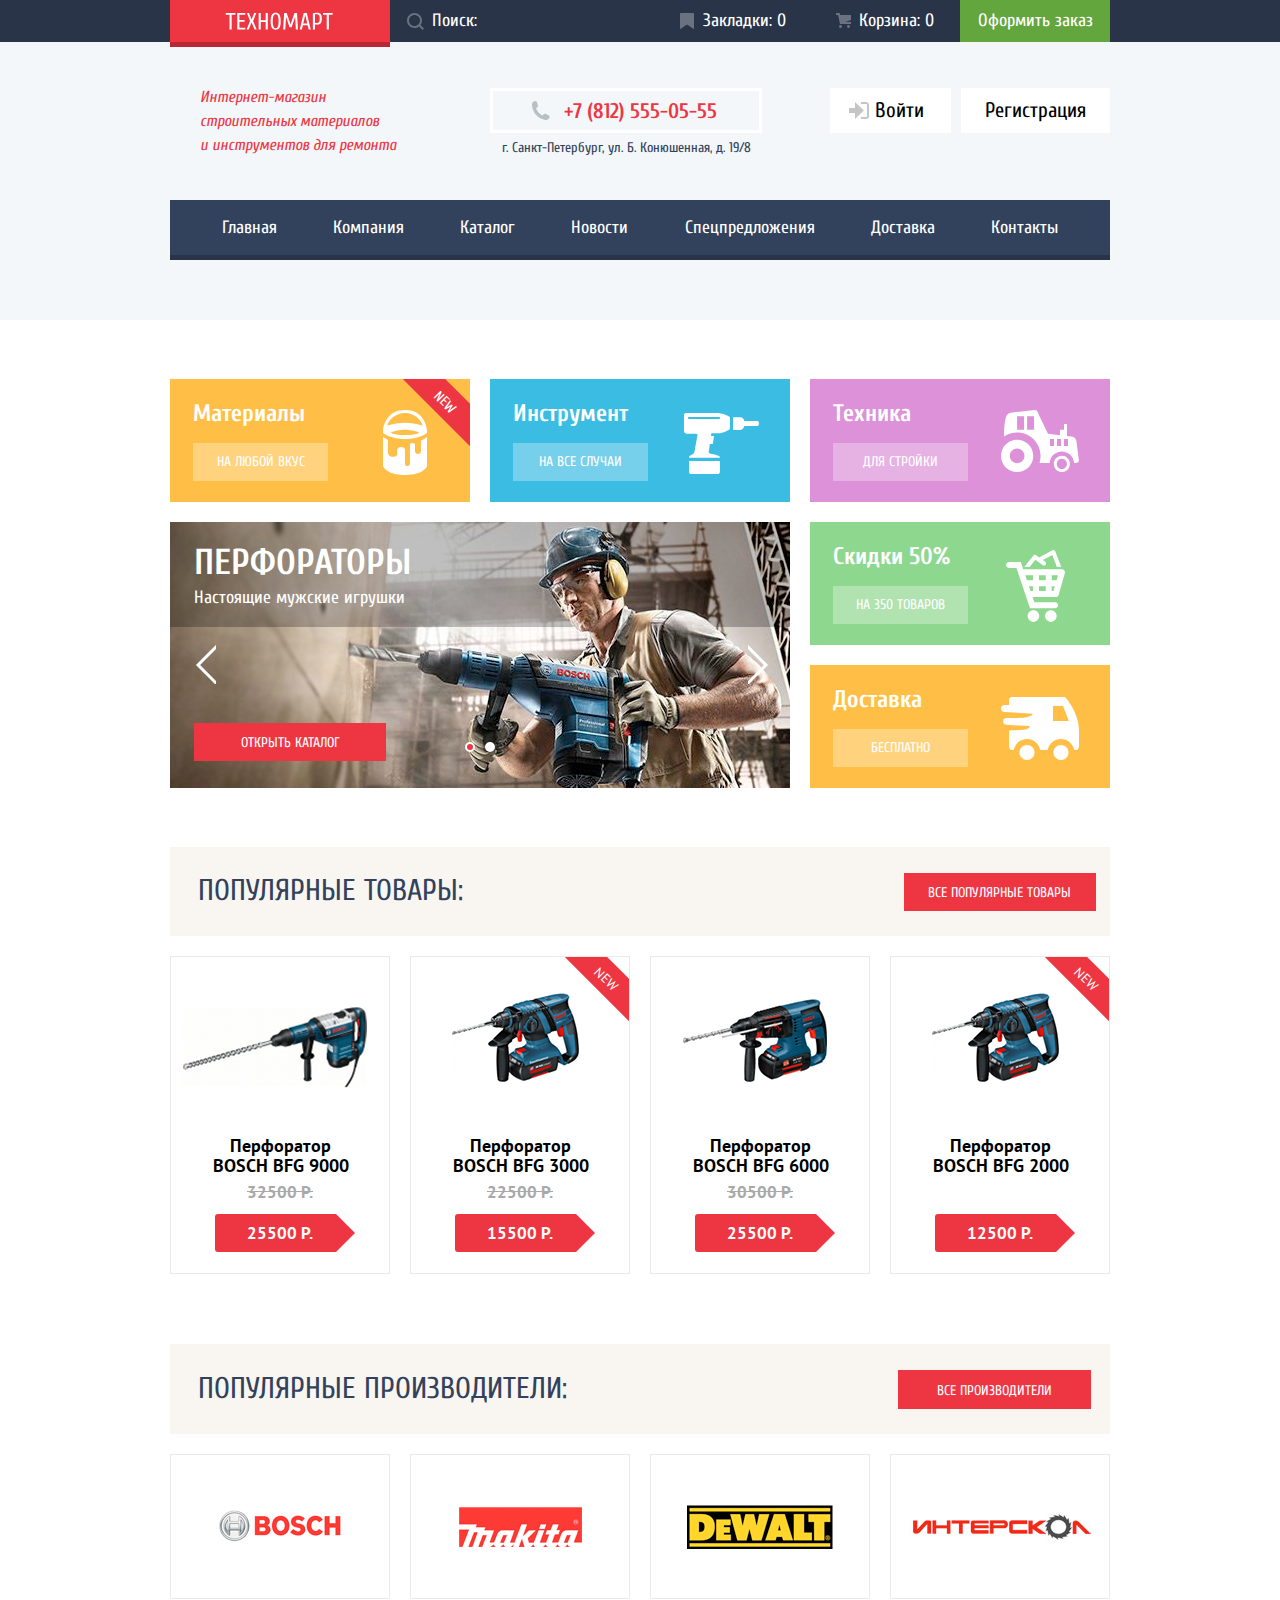
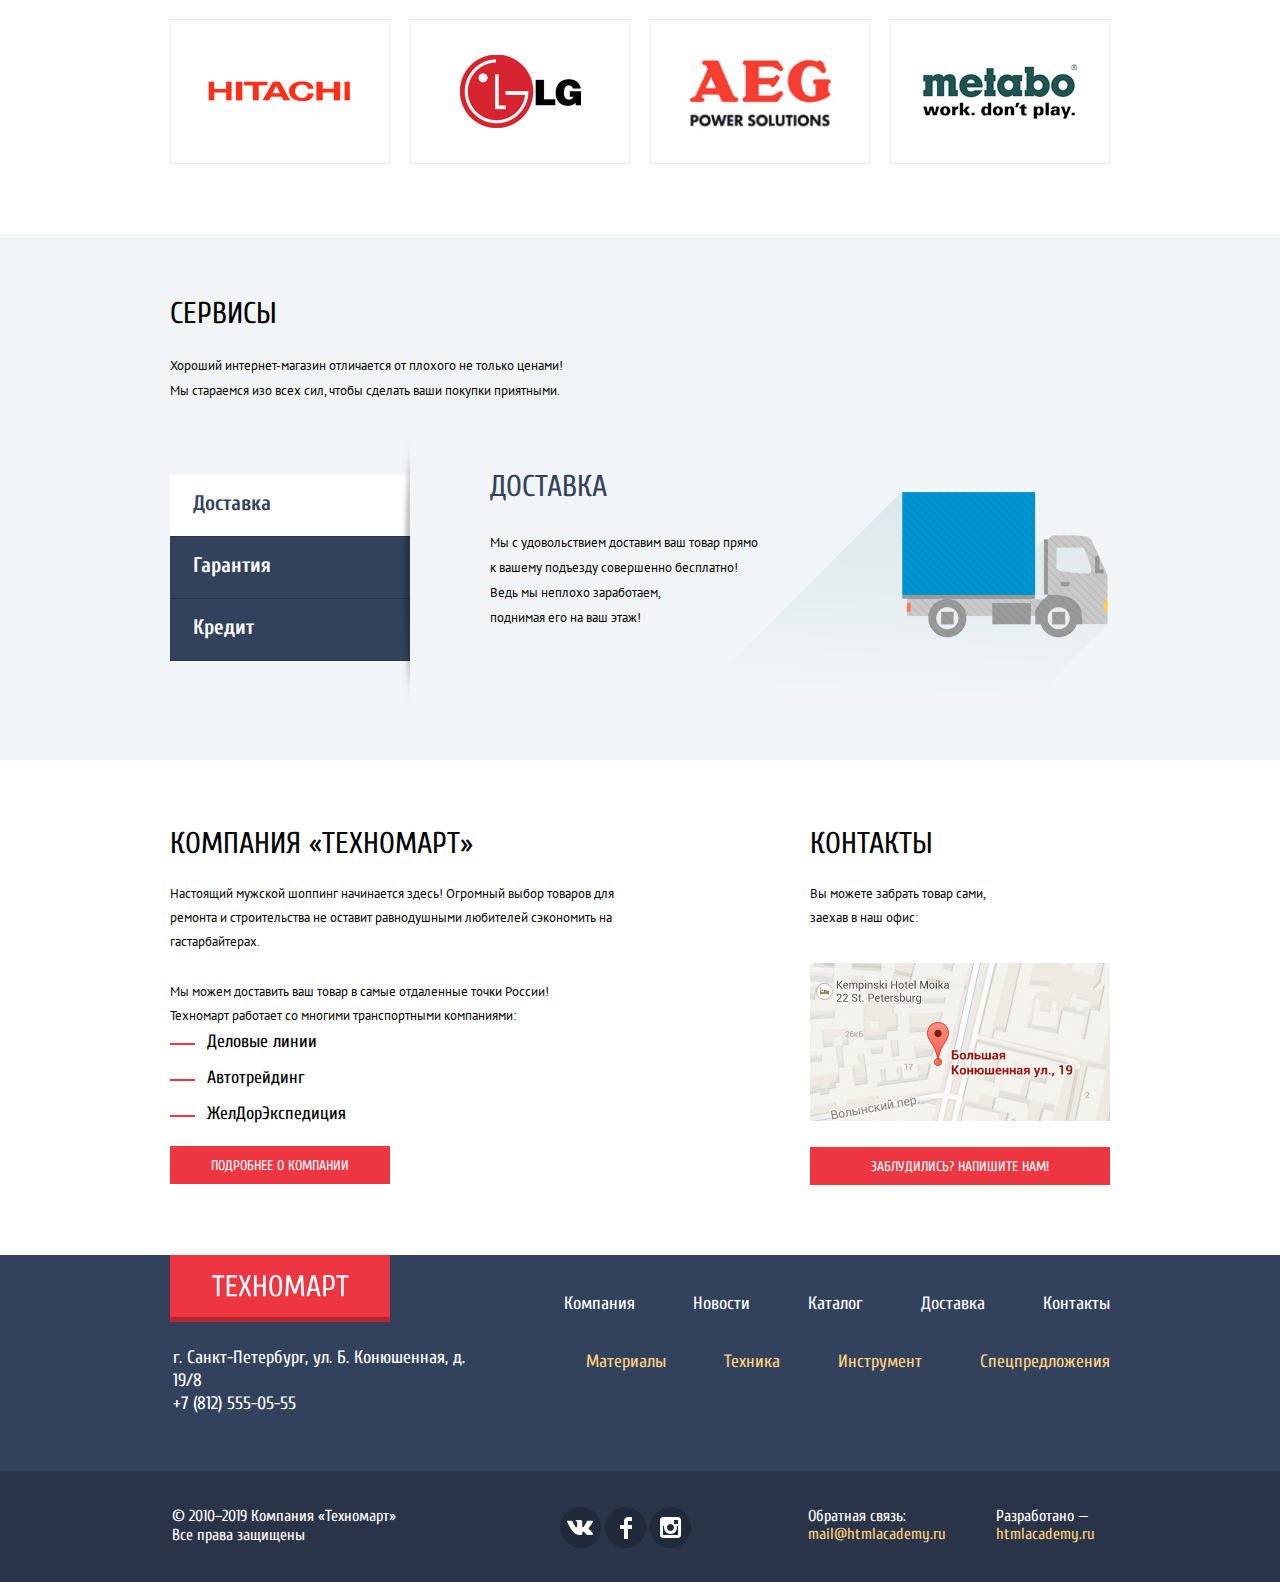
==== commit db56496a: "Правки на сайте предварительные" ====
--- a/index.html
+++ b/index.html
@@ -5,9 +5,8 @@
 	    <title>HTML Academy: Техномарт</title>
 	    <link href="https://fonts.googleapis.com/css2?family=Cuprum:ital,wght@0,400;0,700;1,400&family=PT+Sans:wght@400;700&display=swap" rel="stylesheet">
 	    <link href="css/normalize.css" rel="stylesheet">
-	    <link href="css/style-mini.css" rel="stylesheet">
+	    <link href="css/style.css" rel="stylesheet">
 	</head>
-
   	<body class="page-body">
 	  	<header class="main-header">
 	  		<div class="top-bar">
@@ -16,22 +15,23 @@
 			  			<a><img src="img/logo-technomart.svg" width="108" height="118" alt="Логотип компании Техномарт"></a>
 			  		</p>
 			  		<form class="search-form">
-			  			<input class="search" type="search" placeholder="Поиск:">
+			  			<label for="search">Поиск</label>
+			  			<input class="search" type="search" id="search" placeholder="Поиск:">
 			  			<svg aria-hidden="true" focusable="false" class="search-icon" width="17" height="17" viewBox="0 0 17 17" fill="none" xmlns="http://www.w3.org/2000/svg">
 						<path fill-rule="evenodd" clip-rule="evenodd" d="M13.458 12.044L17 15.586L15.586 17L12.044 13.458C10.782 14.421 9.21 15 7.5 15C3.35786 15 0 11.6421 0 7.5C0 3.35786 3.35786 0 7.5 0C11.6421 0 15 3.35786 15 7.5C15.0001 9.14309 14.4581 10.7403 13.458 12.044ZM7.5 2C4.467 2 2 4.467 2 7.5C2.00331 10.5362 4.4638 12.9967 7.5 13C10.532 13 13 10.532 13 7.5C13 4.467 10.532 2 7.5 2Z"/>
 						</svg>
 		  			</form>
 		          	<a class="bookmarks-link bookmarks" href="#">Закладки: <span>0</span></a>
-		        	<a  class="cart-link cart" href="#"> Корзина: <span>0  </span></a>
-		  			<a  class="ordering" href="#">Оформить заказ</a>
+		        	<a class="cart-link cart" href="#"> Корзина: <span>0</span></a>
+		  			<a class="ordering" href="#">Оформить заказ</a>
 		  		</div>
 			</div>
 		  	<div class="top-bar-grey">
 		  		<div class="header-bottom">
-		  			<p class="company-text">Интернет-магазин строительных материалов <br>и инструментов для ремонта</p>
+		  			<p class="company-text">Интернет-магазин строительных материалов и&nbsp;инструментов для ремонта</p>
 		  			<div class="phone-address">
 		  				<a class="phone-link" href="tel:+78125550555"> +7 (812) 555-05-55</a>
-		  				<p class="address">г. Санкт-Петербург ул. Б. Конюшенная, д. 19/8</p>
+		  				<p class="address">г. Санкт-Петербург, ул. Б. Конюшенная, д. 19/8</p>
 		  			</div>
 		  			<div class="enter">
 			  			<a class="link login-link login-enter-link" href="#">
@@ -70,7 +70,6 @@
 		  		</nav>
 		  	</div>
 	  	</header>
-
 	  	<main>
 	  		<h1 class="visually-hidden">Интернет-магазин Техномарт</h1>
 	  		<div class="container-center">
@@ -97,21 +96,20 @@
 		            		<p class="title-bold">Доставка</p>
 		  					<a class="categories-link" href="#">Бесплатно</a>
 		  				</li>
-
 		  				<li class="slider">
 		  					<ul>
 		  						<li class="slider-item slider-perforator slide slide-current">
 		  							<img src="img/perforator.jpg" width="620" height="266" alt="Строитель с перфоратором Bosh">
-				  					<span class="title-bold">Перфораторы</span> <br>
+				  					<span class="title-bold">Перфораторы</span>
 				  					<p>Настоящие мужские игрушки</p>
-				  					<a class="button link-slider" href="#">Открыть каталог</a>
+				  					<a class="button link-slider" href="catalog.html">Открыть каталог</a>
 				  					<button aria-label="Вернуться к предыдущему слайду" class="slider-button slider-button-left slider-button-perforator" type="button"></button>
 				    				<button aria-label="Перейти к следующему слайду" class="slider-button slider-button-right slider-button-perforator" type="button"></button>
 				    				
 				    			</li>
 				    			 <li class="slider-item slider-drills slide ">
 				    			 	<img src="img/drills.jpg" width="620" height="266" alt="Строитель с дрелью Bosh">
-						  			<span class="title-bold">Дрели</span> <br>
+						  			<span class="title-bold">Дрели</span>
 						  			<p>Соседям на радость!</p>
 						  			<a class="button" href="#">Открыть каталог</a>
 						  			<button aria-label="Вернуться к предыдущему слайду" class="slider-button slider-button-left" type="button"></button>
@@ -138,8 +136,7 @@
 		  						<img src="img/bosh9000.png" width="184" height="164" alt="Перфоратор BOSCH BFG 9000">
 		  						<h3> Перфоратор BOSCH BFG 9000</h3>
 		  						<p class="price-sale">32500 Р.</p>
-		  						<p class="price">25500 P.</p>						
-		  						
+		  						<p class="price">25500 P.</p>	
 		  					</a>
 		  					<div class="button-buy">
 		  						<button aria-label="Добавить Перфоратор BOSCH BFG 9000 в корзину" class="buy" type="button">Купить</button>
@@ -148,7 +145,7 @@
 		  				</li>
 		  				<li class="products-item new list">
 		  					<a class="link" href="#">
-		  						<img src="img/bosh3000.png" width="127" height="112" alt="Фотография перфоратора BOSCH BFG 3000">		  				
+		  						<img src="img/bosh3000.png" width="127" height="112" alt="Фотография перфоратора BOSCH BFG 3000">		  		
 		  						<h3>Перфоратор BOSCH BFG 3000</h3>
 		  						<p class="price-sale">22500 P.</p>
 		  						<p class="price">15500 Р.</p>
@@ -160,11 +157,10 @@
 		  				</li>
 		  				<li class="products-item list">
 		  					<a class="link" href="#">
-		  						<img src="img/bosh6000.png" width="144" height="128" alt="Фотография перфоратора BOSCH BFG 6000">		  						
+		  						<img src="img/bosh6000.png" width="144" height="128" alt="Фотография перфоратора BOSCH BFG 6000">			
 		  						<h3>Перфоратор BOSCH BFG 6000</h3>
 		  						<p class="price-sale">30500 P.</p>
 		  						<p class="price">25500 P.</p>
-		  						
 		  					</a>
 		  					<div class="button-buy">
 		  						<button aria-label="Добавить Перфоратор BOSCH BFG 6000 в корзину" class="buy" type="button">Купить</button>
@@ -177,7 +173,6 @@
 		  						<h3>Перфоратор BOSCH BFG 2000</h3>
 		  						<p class="price-sale price-hidden">Цена</p>
 		  						<p class="price">12500 P.</p>
-		  						
 		  					</a>
 		  					<div class="button-buy">
 		  						<button aria-label="Добавить Перфоратор BOSCH BFG 2000 в корзину" class="buy" type="button">Купить</button>
@@ -241,8 +236,8 @@
 		  		<div class="container-center">
 			  		<div class="service-description">
 			  			<h2 class="title title-black">Сервисы</h2>
-			  			<p class="text">Хороший интернет-магазин отличается от плохого не только ценами!<br>
-			  			Мы стараемся изо всех сил, чтобы сделать ваши покупки приятными.</p>
+			  			<p class="text">Хороший интернет-магазин отличается от плохого не только ценами!</p>
+			  			<p class="text text-padding">Мы стараемся изо всех сил, чтобы сделать ваши покупки приятными.</p>
 			  		</div>
 			  		<div class="features-description">
 				  		<ul class="features-button-list list">
@@ -259,22 +254,22 @@
 					    <ul class="features-list list">
 					        <li class="features-item delivery features-item-active">
 					        	<h3 class="title">Доставка</h3>
-					            <p class="text">Мы с удовольствием доставим ваш товар прямо<br>
-					            к вашему подъезду совершенно бесплатно!<br>
-					            Ведь мы неплохо заработаем,<br>
-					            поднимая его на ваш этаж!</p>
+					            <p class="text text-features-description">Мы с удовольствием доставим ваш товар прямо
+					            к&nbsp;вашему подъезду совершенно бесплатно!</p>
+					            <p class="text text-features-description">Ведь мы неплохо заработаем, поднимая&nbsp;его&nbsp;на&nbsp;ваш этаж!</p>
 					        </li>
 					   		<li class="features-item credit">
 					        	<h3 class="title">Кредит</h3>
-					            <p class="text">Залезть в долговую яму стало проще! <br>
-					            Кредитные консультанты придут вам на помощь.</p>
+					            <p class="text">Залезть в долговую яму стало проще!</p>
+					            <p class="text text-space">Кредитные консультанты придут вам на помощь.</p>
 					            <a class="link button button-credit" href="#">Отправить заявку</a>
 					        </li>
 					        <li class="features-item guarantee">
 					            <h3 class="title">Гарантия</h3>
-					            <p class="text">Если купленный у нас товар поломается или заискрит,<br>а также в случае пожара, спровоцированного его <br>
-					            возгоранием,  вы всегда можете быть уверены в нашей <br>
-					            гарантии. Мы обменяем сгоревший товар на новый.<br> Дом уж восстановите как-нибудь сами.</p>
+					            <p class="text">Если купленный у нас товар поломается или заискрит, а также в случае пожара, спровоцированного его 
+					            возгоранием,  вы всегда можете быть уверены в нашей 
+					            гарантии. Мы обменяем сгоревший товар на новый.</p>
+					            <p class="text">Дом уж восстановите как-нибудь сами.</p>
 					        </li>
 					    </ul>
 					</div>
@@ -285,9 +280,8 @@
 			  		<section class="about-us">
 			  			<h2 class="title title-black">Компания «Техномарт»</h2>
 			  			<p class="text">Настоящий мужской шоппинг начинается здесь! Огромный выбор товаров для ремонта и строительства не оставит равнодушными любителей сэкономить на гастарбайтерах.</p>
-			  			<p class="text text-padding">Мы можем доставить ваш товар в самые отдаленные точки России!<br>
-			  			Техномарт работает со многими транспортными компаниями:</p>
-
+			  			<p class="text">Мы можем доставить ваш товар в самые отдаленные точки России!</p>
+			  			<p class="text">Техномарт работает со многими транспортными компаниями:</p>
 		  				<ul class="partners-list list">
 			  				<li class="partner-item">Деловые линии</li>
 			  				<li class="partner-item">Автотрейдинг</li>
@@ -297,14 +291,13 @@
 			  		</section>
 			  		<section class="contact-info">
 			  			<h2 class="title title-black">Контакты</h2>
-			  			<p class="text text-padding">Вы можете забрать товар сами,<br> заехав в наш офис:</p>
-			  			<img class="img-popup-map" src="img/map1.png" alt="Как добраться до нашего офиса">
-			  			<button aria-label="Открыть форму обратной связи" class="button button-ask" type="button">Заблудились? Напишите нам!</button>
+			  			<p class="text text-about-office">Вы можете забрать товар сами, заехав в наш офис:</p>
+			  			<img class="img-popup-map" src="img/map1.png" width="300" height="158" alt="Как добраться до нашего офиса">
+			  			<a class="button button-info button-ask" href="#">Заблудились? Напишите нам!</a>
 			  		</section>
 			  	</div>
 		  </div>
 	  	</main>
-
 	  	<footer class="page-footer main-footer">
 	      	<div class="main-navigation-footer footer-navigation">
 		        <div class="nav-bottom top-footer-content"> 
@@ -340,7 +333,6 @@
 			        </ul>
 		        </div>
 	      	</div>
-
 		    <div class="footer-darkblue">
 		        <div class="nav-bottom bottom-footer-content">
 		        	<p class="copyright">© 2010–2019 Компания «Техномарт»<br>
@@ -351,7 +343,7 @@
 		              			<span class="visually-hidden">Вконтакте</span>
 		              			<svg aria-hidden="true" focusable="false" width="27" height="16" viewBox="0 0 27 16" fill="none" xmlns="http://www.w3.org/2000/svg">
 									<path d="M16.138 12.51C17.094 12.201 18.318 14.55 19.621 15.449C20.599 16.13 21.348 15.983 21.348 15.983L24.821 15.933C24.821 15.933 26.636 15.821 25.778 14.379C25.707 14.259 25.275 13.31 23.193 11.357C21.016 9.31398 21.311 9.64498 23.932 6.11298C25.529 3.95998 26.168 2.64498 25.968 2.08498C25.776 1.54598 24.603 1.68598 24.603 1.68598L20.69 1.71298C20.309 1.71398 19.986 1.83198 19.839 2.22798C19.836 2.23198 19.218 3.89398 18.394 5.30698C16.653 8.29598 15.958 8.45498 15.67 8.26798C15.009 7.83498 15.176 6.53098 15.176 5.60398C15.176 2.70698 15.608 1.49898 14.33 1.18698C13.903 1.08298 13.591 1.01498 12.502 1.00498C11.11 0.983976 9.928 1.00498 9.258 1.33398C8.813 1.55698 8.472 2.04598 8.679 2.07398C8.939 2.10898 9.522 2.23398 9.834 2.65998C10.235 3.21198 10.223 4.44898 10.223 4.44898C10.223 4.44898 10.452 7.85998 9.683 8.28298C9.155 8.57298 8.433 7.98098 6.88 5.26698C6.087 3.87898 5.488 2.34498 5.488 2.34498C5.488 2.34498 5.372 2.05998 5.162 1.90398C4.912 1.71898 4.562 1.65998 4.562 1.65998L0.848 1.68398C0.848 1.68398 0.29 1.69998 0.0850002 1.94598C-0.0969998 2.16398 0.0700002 2.61398 0.0700002 2.61398C0.0700002 2.61398 2.979 9.49498 6.273 12.961C9.293 16.143 12.725 15.932 12.725 15.932H14.28C14.28 15.932 14.749 15.878 14.989 15.62C15.213 15.38 15.203 14.929 15.203 14.929C15.203 14.929 15.172 12.82 16.138 12.51Z" fill="white"/>
-									</svg>
+								</svg>
 		              		</a>
 		            	</li>
 			            <li class="social-item">
@@ -369,7 +361,7 @@
 									<path fill-rule="evenodd" clip-rule="evenodd" d="M3 0H18C19.65 0 21 1.35 21 3V18C21 19.65 19.65 21 18 21H3C1.35 21 0 19.65 0 18V3C0 1.35 1.35 0 3 0ZM14 10.5C14 8.57 12.43 7 10.5 7C8.57 7 7 8.57 7 10.5C7 12.43 8.57 14 10.5 14C12.43 14 14 12.43 14 10.5ZM3 18V9H4.181C4.0626 9.49127 4.00186 9.99467 4 10.5C4 14.0899 6.91015 17 10.5 17C14.0899 17 17 14.0899 17 10.5C16.9986 9.99464 16.9379 9.49118 16.819 9H18V18H3ZM14 7H18V3H14V7Z" fill="white"/>
 								</svg>
 			              	</a>
-			            </li>
+			            </li>		            
 		          	</ul>
 		          	<p class="contact-email">Обратная связь:<br>
 		            	<a class="yellow-link" href="mailto:mail@htmlacademy.ru">mail@htmlacademy.ru</a>
@@ -396,7 +388,6 @@
 			    	<label for="message-field">Текст письма:</label> 
 			    	<textarea class="text-message" name="comment" id="message-field" placeholder="В свободной форме"></textarea>
 			    </p>
-			    
 			    <input class="button button-write-us" type="submit" value="Отправить">
 			</form>
 	    	<button type="button" class="modal-close" aria-label="Закрыть"></button>
--- a/css/style.css
+++ b/css/style.css
@@ -0,0 +1,3027 @@
+:root {
+	/*красные оттенки*/
+	--basic-red: #EE3643;
+	--medium-red: #CA2C37;;
+	--cherry-red: #BA2732;
+
+	/*зеленые оттенки*/
+	--special-greenlight: #8ED78F;
+	--basic-green: #63A63E;
+	--medium-green: #5FBB2D;
+	--dark-green: #518534;
+	--dark-green-shadow: #367315;
+	--special-green-range-controls: #00ca74;
+
+	/*серые оттенки*/
+	--extra-light-grey: #E5E5E5;
+	--white: #FFFFFF;
+	--the-lightnest-grey: #C5C5C5;
+	--the-lightness-grey-transparent: rgba(197, 197, 197, 0.3);
+	--medium-grey: #B5B5B5;
+	--basic-greylight: #F3F7F9;
+	--basic-greylighter: #F1F5F7;
+	--basic-greylighter-transparent: rgba(241, 245, 247, 0.5);
+	--extra-dark-grey: #1D2739;
+	--darknest-grey: #293449;
+	--grey-blue: #32425C;
+	--grey-blue-transparent: rgba(50, 66, 92, 0.5);
+	--beige: #F9F5F0;
+	--light-beige: #F7F3EC;;
+	--black: #000000;
+	--grey-light-medium: #A9A9A9;
+	--grey-light-medium-transparent: rgba(169, 169, 169, 0.3);
+	--white-button: rgba(255, 255, 255, 0.3);
+	--ultra-light-grey: #EAEAEA;
+	--light-grey-transparent: rgba(255, 255, 255, 0.5);
+	--white-half-transparent: rgba(255, 255, 255, 0.5);
+	--black-transparent: rgba(0, 0, 0, 0.15);
+	--white-transparent: rgba(0, 0, 0, 0.0001);
+	--grey--transparent-dark: rgba(0, 0, 0, 0.24);
+	--basic-blue-grey: #F2F6F8;
+	--light-black-transparent: rgba(0, 0, 0, 0.3);
+	--the-darknest-blue: #212A3A;
+	--special-border-blue: #405069;
+	--special-border-dark-blue: #293449;
+	--special-popup-grey: F4F4F4;
+	--special-icon-enter-blue: #3D546F;
+	--special-grey-range: #D7DCDE;
+	--special-grey-toggle: #ababab;
+	--special-toggle-shadow-grey: #cfcfcf;
+
+	/*оттенки желтого*/
+	--basic-yellow: #FFBF47;
+	--special-yellowlight: #FFD180;	
+	--special-yellowlight-transparent: rgba(255, 209, 128, 0.5);
+	--bright-yellow: #FFBF47;
+
+	/*остальные цвета*/
+	--special-blue: #3BBCE3;
+	--special-pink: #DC91D8;
+	--gradient-lightness-grey: linear-gradient(180deg, #FFFFFF 0%, rgba(255, 255, 255, 0) 100%), #EAEAEA;
+}
+
+body {
+	min-width: 940px;
+	margin: 0;
+	padding: 0;
+	font-family: "Cuprum", Arial, sans-serif;
+	font-size: 18px;
+	line-height: 24px;
+	font-weight: 400;
+	color: var(--black);
+	background-color: var(--white);
+	background-position: top center;
+	background-repeat: no-repeat;
+}
+
+a {
+	text-decoration: none;
+}
+
+img {
+	max-width: 100%;
+  	height: auto;
+}
+
+.main-header {
+	background-color: var(--basic-greylight);
+	margin: 0;
+	margin-bottom: 14px;
+	display: -ms-grid;
+	display: grid;
+	-ms-grid-rows: -webkit-min-content -webkit-min-content;
+	-ms-grid-rows: min-content min-content;
+	grid-template-rows: -webkit-min-content -webkit-min-content;
+	grid-template-rows: min-content min-content;
+	padding-bottom: 60px;
+}
+
+.top-bar {
+	color: var(--white);
+	background-color: var(--darknest-grey);
+}
+
+.top-bar-content {
+	display: -webkit-box;
+	display: -ms-flexbox;
+	display: flex;
+	-webkit-box-pack: justify;
+	-ms-flex-pack: justify;
+	justify-content: space-between;
+	width: 940px;
+  	margin: 0 auto;
+  	min-height: 42px;
+  	-webkit-box-align: center;
+  	-ms-flex-align: center;
+  	align-items: center;
+}
+
+.top-bar-grey {
+	display: -ms-grid;
+	display: grid;
+	-ms-grid-rows: 1fr -webkit-min-content;
+	-ms-grid-rows: 1fr min-content;
+	grid-template-rows: 1fr -webkit-min-content;
+	grid-template-rows: 1fr min-content;
+	width: 940px;
+  	margin: 0 auto;
+}
+
+.main-header-logo {
+	width: 220px;
+	min-height: 42px;
+	padding: 0;
+	margin: 0;
+	background-color: var(--basic-red);
+	text-transform: uppercase;
+	color: var(--white);
+	-webkit-box-shadow: 0px 5px 0px var(--cherry-red);
+	box-shadow: 0px 5px 0px var(--cherry-red);
+}
+
+.main-header-logo:active {
+	background-color: var(--cherry-red);
+}
+
+.main-header-logo img {
+	position: relative;
+	top: 12px;
+	left: 55px;
+}
+
+.search-form {
+  position: relative;
+}
+
+.search-form label {
+	display: none;
+}
+
+.search {
+	background-color: var(--darknest-grey);
+	min-width: 270px;
+	min-height: 42px;
+	position: relative;
+	padding-left: 42px;
+	border: none;
+}
+
+.search::-webkit-input-placeholder {
+	color: var(--white);
+}
+
+.search-icon {
+    position: absolute;
+    width: 17px;
+    height: 17px;
+    bottom: 12px;
+    left: 17px;
+    fill: var(--white-button);
+}
+
+.search:hover::-webkit-input-placeholder {
+  color: var(--white);
+}
+
+.search:hover::-moz-placeholder {
+  color: var(--white);
+}
+
+.search:hover:-ms-input-placeholder {
+  color: var(--white);
+}
+
+.search:hover::-ms-input-placeholder {
+  color: var(--white);
+}
+
+.search:hover::placeholder {
+  color: var(--white);
+}
+
+.search:hover + .search-icon {
+  fill: var(--white);
+}
+
+.search:focus {
+	background-color: var(--white);
+	color: var(--black);
+	border: none;
+}
+
+.search:focus + .search-icon  {
+    fill: var(--basic-red);
+}
+
+.ordering{
+	background-color: var(--basic-green);
+	color: var(--white);
+	width: 150px;
+	height: 42px;
+	text-align: center;
+	-webkit-box-sizing: border-box;
+	box-sizing: border-box;
+	padding-top: 9px;
+}
+
+.ordering:active {
+	color: var(--light-grey-transparent);
+}
+
+.bookmarks-link {
+	color: var(--white);
+	display: block;
+	padding: 0;
+	margin: 0;
+	padding: 9px 0px 9px 43px;
+	position: relative;
+	width: 164px;
+	-webkit-box-sizing: border-box;
+	box-sizing: border-box;
+}
+
+.bookmarks-link::before {
+	content: "";
+  	position: absolute;
+  	width: 14px;
+  	height: 15.58px;
+  	background-image: url("../img/icon-bookmark.svg");
+  	background-repeat: no-repeat;
+  	background-position: 0 0;
+  	top: 13px;
+  	left: 20px;
+  	opacity: 0.3;
+}
+
+.bookmarks-link:hover::before,
+.cart-link:hover::before {
+	opacity: 1;
+}
+
+.bookmarks-link:active::before,
+.cart-link:active::before {
+	opacity: 0.5;
+}
+
+.bookmarks-link:active {
+	color: var(--light-grey-transparent);
+}
+
+.cart-link {
+	color: var(--white);
+	display: block;
+	padding: 9px 0px 9px 35px;
+	position: relative;
+	width: 136px;
+	-webkit-box-sizing: border-box;
+	box-sizing: border-box;
+	text-align: left;
+}
+
+.cart-link::before {
+	content: "";
+	position: absolute;
+	top: 13px;
+	left: 12px;
+	width: 15px;
+	height: 15px;
+	background-image: url("../img/icon-cart.svg");
+	background-repeat: no-repeat;
+	background-position: 0 0;
+	opacity: 0.3;
+}
+
+.cart-link:active {
+	color: var(--light-grey-transparent);
+	display: block;
+}
+
+.cart-full {
+	background-color: var(--basic-red);
+}
+
+.header-bottom {
+	display: -webkit-box;
+	display: -ms-flexbox;
+	display: flex;
+	-ms-flex-wrap: wrap;
+	flex-wrap: wrap;
+	-webkit-box-pack: start;
+	-ms-flex-pack: start;
+	justify-content: flex-start;
+	-webkit-box-align: start;
+	-ms-flex-align: start;
+	align-items: flex-start;
+	width: 940px;
+  	margin: 0 auto;
+  	margin-bottom: 40px;
+  	padding: 0;
+}
+
+.company-text {
+	font-style: italic;
+	font-size: 16px;
+	line-height: 24px;
+	color: var(--basic-red);
+	width: 197px;
+	margin: 0;
+	padding: 0;
+	padding-top: 42.5px;
+	padding-left: 30px;
+	margin-right: 93px;
+}
+
+.phone-address {
+	text-align: center;
+	padding-top: 46px;
+	margin-right: 51px;
+}
+
+.phone-link {
+	display: block;
+	border: 3px solid var(--white);
+	text-align: center;
+	-webkit-box-sizing: border-box;
+	box-sizing: border-box;
+	padding: 5px 42px 4px 71px;
+	margin: 0;
+	color: var(--basic-red);
+	font-weight: bold;
+	font-size: 21px;
+	line-height: 30px;
+	position: relative;
+}
+
+.phone-link::before {
+	content: "";
+	position: absolute;
+	top: 10px;
+	left: 38px;
+	width: 19px;
+	height: 19px;
+	background-image: url("../img/icon-phone.svg");
+	background-repeat: no-repeat;
+	background-position: 0 0;
+}
+
+.address {
+	font-size: 14px;
+	line-height: 24px;
+	color: var(--grey-blue);
+	margin: 0;
+	padding: 0;
+	padding-top: 3px;
+}
+
+.enter {
+	padding-top: 46px;
+	display: -webkit-box;
+	display: -ms-flexbox;
+	display: flex;
+	-ms-flex-wrap: wrap;
+	flex-wrap: wrap;
+	margin-left: auto;
+}
+
+.login-link {
+	display: block;
+	background-color: var(--white);
+	font-size: 21px;
+	line-height: 21px;
+	color: var(--black);
+}
+
+.login-registration-link {
+	padding: 12px 24px;
+}
+
+.login-enter-link {
+	color: var(--black);
+	background-color: var(--white);
+	margin: 0;
+	margin-right: 10px;
+	padding: 12px 27px 12px 45px;
+	position: relative;
+}
+
+.login-enter-link:hover,
+.login-registration-link:hover {
+	color: var(--basic-red);
+}
+
+.login-enter-link:active,
+.login-registration-link:active {
+	color: var(--the-lightnest-grey);
+}
+
+.login-enter-link svg {
+	position: absolute;
+	bottom: 14px;
+	left: 19px;
+}
+
+.login-enter-link:hover path,
+.login:hover path,
+.log-out:hover path {
+	fill: var(--special-icon-enter-blue);
+}
+
+.login-enter-link:active path {
+	fill: var(--the-lightnest-grey);
+}
+
+.list {
+	list-style: none;
+}
+
+.main-navigation {
+	background: var(--grey-blue);
+	-webkit-box-shadow: inset 0px -5px 0px var(--darknest-grey);
+	box-shadow: inset 0px -5px 0px var(--darknest-grey);
+	-ms-grid-row: 2;
+	-ms-grid-row-span: 1;
+	grid-row: 2/3;	
+}
+
+.site-navigation {
+	display: -webkit-box;
+	display: -ms-flexbox;
+	display: flex;
+	-ms-flex-wrap: wrap;
+	flex-wrap: wrap;
+	-webkit-box-pack: justify;
+	-ms-flex-pack: justify;
+	justify-content: space-between;
+	margin: 0;
+	padding: 0 26px;
+}
+
+.site-navigation a {
+	padding-top: 16px;
+	padding-bottom: 20px;
+	display: block;
+	color: var(--white);
+}
+
+.site-navigation a:first-child {
+	padding-left: 26px;
+}
+
+.site-navigation a:last-child {
+	padding-right: 26px;
+}
+
+.site-navigation a:hover {
+	background-color: var(--darknest-grey);
+}
+
+.site-navigation a:active {
+	background-color: var(--extra-dark-grey);
+	color: var(--white-half-transparent);
+}
+
+.categories {
+	color: var(--white);
+  	margin-bottom: 59px;
+  	padding-top: 45px;
+}
+
+.categories-list {
+	color: var(--white);
+	margin: 0;
+  	padding: 0;
+  	display: -ms-grid;
+  	display: grid;
+	-ms-grid-columns: -webkit-min-content 20px -webkit-min-content 20px -webkit-min-content;
+	-ms-grid-columns: min-content 20px min-content 20px min-content;
+	grid-template-columns: -webkit-min-content -webkit-min-content -webkit-min-content;
+	grid-template-columns: min-content min-content min-content;
+	-ms-grid-rows: -webkit-min-content 20px 123px 20px -webkit-min-content;
+	-ms-grid-rows: min-content 20px 123px 20px min-content;
+	grid-template-rows: -webkit-min-content 123px -webkit-min-content;
+	grid-template-rows: min-content 123px min-content;
+  	gap: 20px;
+}
+
+.categories-list > *:nth-child(1) {
+	-ms-grid-row: 1;
+	-ms-grid-column: 1
+}
+
+.categories-list > *:nth-child(2) {
+	-ms-grid-row: 1;
+	-ms-grid-column: 3;
+}
+
+.categories-list > *:nth-child(3) {
+	-ms-grid-row: 1;
+	-ms-grid-column: 5;
+}
+
+.categories-list > *:nth-child(4) {
+	-ms-grid-row: 3;
+	-ms-grid-column: 1;
+}
+
+.categories-list > *:nth-child(5) {
+	-ms-grid-row: 3;
+	-ms-grid-column: 3;
+}
+
+.categories-list > *:nth-child(6) {
+	-ms-grid-row: 3;
+	-ms-grid-column: 5;
+}
+
+.categories-list > *:nth-child(7) {
+	-ms-grid-row: 5;
+	-ms-grid-column: 1;
+}
+
+.categories-list > *:nth-child(8) {
+	-ms-grid-row: 5;
+	-ms-grid-column: 3;
+}
+
+.categories-list > *:nth-child(9) {
+	-ms-grid-row: 5;
+	-ms-grid-column: 5;
+}
+
+.categories-list a:hover {
+	background-color: var(--the-lightness-grey-transparent);
+}
+
+.categories-list a:active {
+	background-color: var(--grey-light-medium-transparent);
+}
+
+.categories-list li {
+	font-size: 24px;
+	line-height: 30px;
+	min-width: 300px;
+  	height: 123px;
+  	position: relative;
+}
+
+.categories-item .title-bold {
+	padding: 0;
+	margin: 0;
+	padding-top: 20px;
+	padding-left: 23px;
+}
+
+.materials-item {
+	background-color: var(--basic-yellow);
+	overflow: hidden;
+}
+
+.new:before {
+	display: block;
+	position: absolute;
+	content: "NEW";
+	background-position: 0 0;
+	background-repeat: no-repeat;
+	width: 100px;
+	height: 30px;
+	background-color: var(--basic-red);
+	color: var(--white);
+	-webkit-transform: rotate(45deg);
+	-ms-transform: rotate(45deg);
+	transform: rotate(45deg);
+	text-align: center;
+	padding-top: 2px;
+	font-size: 14px;
+	left: 226px;
+	top: 7px;
+	-webkit-box-sizing: border-box;
+	box-sizing: border-box;
+	font-weight: 200;
+}
+
+.products-list .new:before {
+	left: 146px;
+	top: 6px;
+	font-size: 13px;
+	padding-top: 8px;
+}
+
+.instruments-item{
+	background-color: var(--special-blue);
+}
+
+.technics-item {
+	background-color: var(--special-pink);
+}
+.sales-item {
+	background-color: var(--special-greenlight);
+	-ms-grid-row: 2;
+	-ms-grid-row-span: 1;
+	grid-row: 2/3;
+	-ms-grid-column: 3;
+	-ms-grid-column-span: 1;
+	grid-column: 3/4;
+}
+
+.delivery-item {
+	background-color: var(--basic-yellow);
+	-ms-grid-row: 3;
+	-ms-grid-row-span: 1;
+	grid-row: 3/4;
+	-ms-grid-column: 3;
+	-ms-grid-column-span: 1;
+	grid-column: 3/4;
+}
+
+.slider {
+	-ms-grid-row: 2;
+	-ms-grid-row-span: 2;
+	grid-row: 2/4;
+	-ms-grid-column: 1;
+	-ms-grid-column-span: 2;
+	grid-column: 1/3;
+}
+
+.materials-item::after,
+.instruments-item::after,
+.technics-item::after,
+.sales-item::after,
+.delivery-item::after {
+	content: "";
+  	position: absolute;
+  	background-repeat: no-repeat;
+  	background-position: 0 0;
+}
+
+.materials-item::after {
+  	width: 44px;
+  	height: 65px;
+  	background-image: url("../img/icon-materials.svg");
+  	top: 31px;
+  	left: 213px;
+}
+
+.instruments-item::after {
+	width: 75px;
+  	height: 61px;
+  	background-image: url("../img/icon-instruments.svg");
+  	top: 34px;
+  	left: 194px;
+}
+
+.technics-item::after {
+	width: 78px;
+  	height: 62px;
+  	background-image: url("../img/icon-technics.svg");
+  	top: 31px;
+  	left: 191px;
+}
+
+.sales-item::after {
+	width: 59px;
+  	height: 73px;
+  	background-image: url("../img/icon-sales.svg");
+  	top: 27px;
+  	left: 196px;
+}
+
+.delivery-item::after {
+	width: 78px;
+  	height: 63px;
+  	background-image: url("../img/icon-delivery.svg");
+  	top: 32px;
+  	left: 191px;
+}
+
+.categories-link {
+	position: absolute;
+	content: "";
+	background-repeat: no-repeat;
+	background-position: 0 0;
+	left: 23px;
+	top: 64px;
+	width: 135px;
+	height: 38px;
+	display: block;
+	text-align: center;
+	padding: 0;
+	padding-top: 10px;
+	margin: 0;
+	font-size: 14px;
+	line-height: 18px;
+	background-color: var(--white-button);
+	color: var(--white);
+	text-transform: uppercase;
+	-webkit-box-sizing: border-box;
+	box-sizing: border-box;
+}
+
+.title-bold {
+	font-weight: bold;
+}
+
+.slider-item {
+	position: relative;
+	background-color: var(--darknest-grey);
+}
+
+.slider-item span,
+.slider-item p,
+.slider-item .button  {
+	position: absolute;
+	content: "";
+  	background-repeat: no-repeat;
+  	background-position: 0 0;
+  	left: 24px;
+}
+
+.slider ul {
+	margin: 0;
+	padding: 0;
+
+}
+
+.slider-item {
+	display: -ms-grid;
+	display: grid;
+	-ms-grid-columns: 1fr;
+	grid-template-columns: 1fr;
+	-ms-grid-rows: 1fr;
+	grid-template-rows: 1fr;
+}
+
+.slider-item > *:nth-child(1) {
+	-ms-grid-row: 1;
+	-ms-grid-column: 1;
+}
+
+.slider-item img {
+	background-color: var(--darknest-grey);
+	-ms-grid-column: 1;
+	-ms-grid-column-span: 1;
+	grid-column: 1/2;
+	-ms-grid-row: 1;
+	-ms-grid-row-span: 1;
+	grid-row: 1/2;
+}
+
+.slider-item span {
+	font-size: 36px;
+	line-height: 36px;
+	text-transform: uppercase;
+	-ms-grid-column: 1;
+	-ms-grid-column-span: 1;
+	grid-column: 1/2;
+	-ms-grid-row: 1;
+	-ms-grid-row-span: 1;
+	grid-row: 1/2;
+	padding: 0;
+	margin: 0;
+	top: 23px;
+}
+
+.slider-item p {
+	font-size: 18px;
+	line-height: 24px;
+	-ms-grid-column: 1;
+	-ms-grid-column-span: 1;
+	grid-column: 1/2;
+	-ms-grid-row: 1;
+	-ms-grid-row-span: 1;
+	grid-row: 1/2;
+	padding: 0;
+	margin: 0;
+	top: 64px;	
+}
+
+.slider-item .button {
+	-ms-grid-column: 1;
+	-ms-grid-column-span: 1;
+	grid-column: 1/2;
+	-ms-grid-row: 1;
+	-ms-grid-row-span: 1;
+	grid-row: 1/2;
+	display: block;
+	width: 192px;
+	height: 38px;
+	padding: 0;
+	padding-top: 11px;
+	margin: 0;
+	top: 201px;
+  	width: 192px;
+  	height:38px;
+  	text-align: center;
+  	-webkit-box-sizing: border-box;
+  	box-sizing: border-box;
+}
+
+.slider-item a:hover{
+	background-color: var(--medium-red);
+}
+
+.slider-item .link-slider:active {
+	background-color: var(--cherry-red);
+}
+
+.slider-item .link-slider {
+	-ms-grid-column: 1;
+	-ms-grid-column-span: 1;
+	grid-column: 1/2;
+	-ms-grid-row: 1;
+	-ms-grid-row-span: 1;
+	grid-row: 1/2;
+}
+
+.button {
+	font-size: 14px;
+	line-height: 18px;
+	text-transform: uppercase;
+	background-color: var(--basic-red);
+	color: var(--white);
+	min-width: 192px;
+	min-height: 38px;
+	-webkit-box-sizing: border-box;
+	box-sizing: border-box;
+}
+
+.button:hover {
+	background-color: var(--medium-red);
+}
+
+.button:active {
+	background-color: var(--cherry-red);
+}
+
+.slider-button {
+	border: none;
+	padding: 0;
+	margin: 0;
+	position: absolute;
+	content: "";
+	background-repeat: no-repeat;
+	background-position: 0 0;
+	width: 21px;
+  	height: 40px;
+  	background-image: url("../img/icon-left.svg");
+  	background-color: transparent;
+  	top: 122px;
+}
+
+.slider-button-left {
+	left: 25px;
+}
+
+.slider-button-right {
+	left: 578px;
+	-webkit-transform: scale(-1, 1);
+	-ms-transform: scale(-1, 1);
+	transform: scale(-1, 1);
+}
+
+.slider-controls {
+	position: absolute;
+	top: 220px;
+	left: 295px;
+	z-index: 20;
+	display: -webkit-box;
+	display: -ms-flexbox;
+	display: flex;
+	width: 30px;
+	-webkit-box-pack: justify;
+	-ms-flex-pack: justify;
+	justify-content: space-between;
+  }
+
+  .slider-controls button {
+	padding: 0;
+	width: 10px;
+	height: 10px;
+	background-color: var(--white);
+	border: 2px solid var(--white);
+	border-radius: 50%;
+	cursor: pointer;
+}
+
+.slide {
+	display: none;
+}
+
+.slide-current {
+	display: block;
+}
+
+.slider-controls .current {
+  background-color: var(--basic-red);
+}
+
+.title {
+	color: var(--grey-blue);
+	font-size: 30px;
+	line-height: 30px;
+	text-transform: uppercase;
+	font-weight: normal;
+}
+
+.title-gray {
+	background-color: var(--beige);
+	margin: 0;
+	padding: 0;
+	padding-top: 29px;
+	padding-bottom: 30px;
+	padding-left: 28px;
+}
+
+.catalog-company {
+	margin-bottom: 24px;
+}
+
+.products {
+	display: -ms-grid;
+	display: grid;
+	-ms-grid-columns: 1fr;
+	grid-template-columns: 1fr;
+	-ms-grid-rows: -webkit-min-content 20px 1fr;
+	-ms-grid-rows: min-content 20px 1fr;
+	grid-template-rows: -webkit-min-content 1fr;
+	grid-template-rows: min-content 1fr;
+	gap: 20px;
+	margin-bottom: 70px;
+}
+
+.products > *:nth-child(1) {
+	-ms-grid-row: 1;
+	-ms-grid-column: 1;
+}
+
+.products > *:nth-child(2) {
+	-ms-grid-row: 3;
+	-ms-grid-column: 1;
+}
+
+.products-title {
+	display: -webkit-box;
+	display: -ms-flexbox;
+	display: flex;
+	-webkit-box-pack: justify;
+	-ms-flex-pack: justify;
+	justify-content: space-between;
+	-webkit-box-align: center;
+	-ms-flex-align: center;
+	align-items: center;
+	background-color: var(--beige);
+}
+
+.products-title .button,
+.brands-title .button {
+	display: block;
+	padding: 0;
+	margin: 0;
+	padding: 11px 24px 9px 24px;
+	-webkit-box-sizing: border-box;
+	box-sizing: border-box;
+}
+
+.products-title .button {
+	margin-right: 14px;
+}
+
+.brands-title .button {
+	margin-right: 19px;
+}
+
+.products-list {
+	font-family: "PT Sans", Arial, sans-serif;
+	font-weight: bold;
+	font-size: 17px;
+	line-height: 18px;
+	display: -ms-grid;
+	display: grid;
+	-ms-grid-columns: 1fr 20px 1fr 20px 1fr 20px 1fr;
+	grid-template-columns: 1fr 1fr 1fr 1fr;
+	gap: 20px;
+	margin: 0;
+  	padding: 0;
+}
+
+.products-item {
+	border: 1px solid var(--ultra-light-grey);
+	-webkit-box-sizing: border-box;
+	box-sizing: border-box;
+	display: -webkit-box;
+	display: -ms-flexbox;
+	display: flex;
+	-ms-flex-wrap: wrap;
+	flex-wrap: wrap;
+	width: 220px;
+	min-height: 318px;
+	position: relative;
+	overflow: hidden;
+}
+
+.button-buy {
+	display: none;
+	padding-top: 38px;
+	padding-left: 41px;
+}
+
+.button-buy button {
+	min-width: 135px;
+	height: 38px;
+	margin: 0;
+	text-align: left;
+	-webkit-box-sizing: border-box;
+	box-sizing: border-box;
+	position: relative;
+	text-align: center;
+}
+
+.button-buy .buy {
+	padding-left: 53px;
+	text-align: left;
+	margin-bottom: 10px;
+}
+
+.buy::before {
+	position: absolute;
+	content: "";
+	background-position: 0 0;
+	background-repeat: no-repeat;
+	background-image: url("../img/icon-cart.svg");
+	width: 15px;
+	height: 15px;
+	top: 10px;
+	left: 30px;
+	opacity: 0.3;
+}
+
+.products-item:hover img,
+.products-item:focus-within img{
+	visibility: hidden;
+
+}
+.products-item:hover .button-buy,
+.products-item:focus-within .button-buy {
+	display: block;
+	position: absolute;
+}
+
+.products-item:hover {
+	-webkit-box-shadow: 0px 0px 20px var(--ultra-light-grey);
+	box-shadow: 0px 0px 20px var(--ultra-light-grey);
+}
+
+.products-item a{
+	display: -webkit-box;
+	display: -ms-flexbox;
+	display: flex;
+	-ms-flex-wrap: wrap;
+	flex-wrap: wrap;
+  	-webkit-box-orient: vertical;
+  	-webkit-box-direction: normal;
+  	-ms-flex-direction: column;
+  	flex-direction: column;
+  	-webkit-box-align: center;
+  	-ms-flex-align: center;
+  	align-items: center;
+  	-webkit-box-pack: end;
+  	-ms-flex-pack: end;
+  	justify-content: flex-end;
+  	width: 220px;
+  	-webkit-box-flex: 1;
+  	-ms-flex-positive: 1;
+  	flex-grow: 1;
+}
+
+.products-item h3 {
+	font-size: 18px;
+	line-height: 20px;
+	color: var(--black);
+	margin: 0;
+	padding: 0;
+	padding-left: 31px;
+	padding-right: 30px;
+	text-align: center;
+	margin-top: auto;
+}
+
+.products-item .price-sale {
+	-webkit-text-decoration-line: line-through;
+	text-decoration-line: line-through;
+	text-transform: uppercase;
+	color: var(--grey-light-medium);
+	margin: 0;
+	padding-top: 7px;
+	padding-bottom: 13px;
+}
+
+.price {
+	color: var(--white);
+	background-color: var(--basic-red);
+	min-width: 121px;
+	min-height: 38px;
+	margin: 0;
+	margin-left: -10px;
+	margin-bottom: 21px;
+	padding: 0;
+	padding-left: 10px;
+	padding-top: 10px;
+	-webkit-box-sizing: border-box;
+	box-sizing: border-box;
+	text-align: center;
+	border-top-left-radius: 3px;
+	border-bottom-left-radius: 3px;
+	position: relative;
+}
+
+.price::after {
+	content: ''; 
+    position: absolute; 
+    left: 121px;
+    top: 0; 
+    border: 19px solid transparent; 
+    border-left: 19px solid var(--basic-red); 
+}
+
+.price-hidden {
+	visibility: hidden;
+}
+
+.products-item img {
+	padding-top: 8px;
+	padding-bottom: 7px;
+	padding-right: 10px;
+	margin: auto;
+	-webkit-box-pack: center;
+	-ms-flex-pack: center;
+	justify-content: center;
+	-o-object-fit: contain;
+	object-fit: contain;
+}
+
+.brands {
+	display: -ms-grid;
+	display: grid;
+	-ms-grid-rows: -webkit-min-content 20px 1fr;
+	-ms-grid-rows: min-content 20px 1fr;
+	grid-template-rows: -webkit-min-content 1fr;
+	grid-template-rows: min-content 1fr;
+	gap: 20px;
+	margin-bottom: 70px;
+	position: relative;
+}
+
+.brands-title {
+	-ms-grid-row: 1;
+	-ms-grid-row-span: 1;
+	grid-row: 1/2;
+	display: -webkit-box;
+	display: -ms-flexbox;
+	display: flex;
+	-webkit-box-pack: justify;
+	-ms-flex-pack: justify;
+	justify-content: space-between;
+	-webkit-box-align: center;
+	-ms-flex-align: center;
+	align-items: center;
+	background-color: var(--beige);
+}
+
+.brands-title .title {
+	padding-top: 30px;
+}
+
+.brands-title .button {
+	margin-left: 19px;
+	padding: 12px 39px 9px 39px;
+}
+
+.brands-list {
+	display: -ms-grid;
+	display: grid;
+	-ms-grid-columns: 1fr 20px 1fr 20px 1fr 20px 1fr;
+	grid-template-columns: 1fr 1fr 1fr 1fr;
+	-ms-grid-rows: 1fr 20px 1fr;
+	grid-template-rows: 1fr 1fr;
+	gap: 20px;
+	margin: 0;
+	padding: 0;
+}
+
+.brands-list > *:nth-child(1) {
+	-ms-grid-row: 1;
+	-ms-grid-column: 1;
+}
+
+.brands-list > *:nth-child(2) {
+	-ms-grid-row: 1;
+	-ms-grid-column: 3;
+
+}
+
+.brands-list > *:nth-child(3) {
+	-ms-grid-row: 1;
+	-ms-grid-column: 5;
+}
+
+.brands-list > *:nth-child(4) {
+	-ms-grid-row: 1;
+	-ms-grid-column: 7;
+}
+
+.brands-list > *:nth-child(5) {
+	-ms-grid-row: 3;
+	-ms-grid-column: 1;
+}
+
+.brands-list > *:nth-child(6) {
+	-ms-grid-row: 3;
+	-ms-grid-column: 3;
+}
+
+.brands-list > *:nth-child(7) {
+	-ms-grid-row: 3;
+	-ms-grid-column: 5;
+}
+
+.brands-list > *:nth-child(8) {
+	-ms-grid-row: 3;
+	-ms-grid-column: 7;
+}
+
+.brands-item {
+	border: 1px solid var(--ultra-light-grey);
+	-webkit-box-sizing: border-box;
+	box-sizing: border-box;
+	display: -webkit-box;
+	display: -ms-flexbox;
+	display: flex;
+	-webkit-box-orient: vertical;
+	-webkit-box-direction: normal;
+	-ms-flex-direction: column;
+	flex-direction: column;
+	-ms-flex-wrap: wrap;
+	flex-wrap: wrap;
+	-webkit-box-align: center;
+	-ms-flex-align: center;
+	align-items: center;
+	-webkit-box-pack: center;
+	-ms-flex-pack: center;
+	justify-content: center;
+	min-width: 220px;
+	min-height: 145px;
+}
+
+.brands-item img {
+	-o-object-fit: contain;
+	object-fit: contain;
+}
+
+.brands-item a {
+	display: -webkit-box;
+	display: -ms-flexbox;
+	display: flex;
+	-webkit-box-pack: center;
+	-ms-flex-pack: center;
+	justify-content: center;
+	-webkit-box-align: center;
+	-ms-flex-align: center;
+	align-items: center;
+	-webkit-box-flex: 1;
+	-ms-flex-positive: 1;
+	flex-grow: 1;
+	width: 100%;
+}
+
+.brands-item:hover {
+	-webkit-box-shadow: 0px 4px 20px var(--black-transparent);
+	box-shadow: 0px 4px 20px var(--black-transparent);
+}
+
+.brands-item:active {
+	background-color: var(--white-transparent);
+	-webkit-box-shadow: 0px 4px 20px var(--black-transparent);
+	box-shadow: 0px 4px 20px var(--black-transparent);
+	opacity: 0.3;
+}
+
+.features {
+	background-color: var(--basic-greylighter);
+	background-color: var(--basic-greylighter);
+	padding-top: 65px;
+	margin-bottom: 69px;
+}
+
+.service-description {
+	-ms-grid-row: 2;
+	-ms-grid-row-span: 1;
+	grid-row: 2/3;
+	margin-bottom: 69px;
+}
+.service-description .title {
+	margin: 0;
+	margin-bottom: 23.5px;
+	padding: 0;
+}
+.service-description .text {
+	padding: 0;
+	margin: 0;
+	line-height: 25px;
+	width: 500px;
+}
+
+.text-features-description {
+	width: 279px;
+}
+
+.features-description {
+	-ms-grid-row: 2;
+	-ms-grid-row-span: 1;
+	grid-row: 2/3;
+	display: -ms-grid;
+	display: grid;
+	-ms-grid-columns: 240px 1fr;
+	grid-template-columns: 240px 1fr;
+}
+
+.features-button-list {
+	padding: 0;
+	padding-top: 3px;
+	margin: 0;
+	margin-bottom: 99px;
+	position: relative;
+}
+
+.features-button a{
+	display: block;
+	width: 240px;
+	min-height: 61px;
+	font-weight: bold;
+	font-size: 21px;
+	line-height: 30px;
+	background-color: var(--grey-blue);
+	color: var(--white);
+	padding-top: 13.5px;
+	padding-left: 23px;
+	padding-right: 5px;
+	-webkit-box-sizing: border-box;
+	box-sizing: border-box;
+}
+
+.features-button-list:after {
+	content: "";
+	position: absolute;
+	background-repeat: no-repeat;
+	background-position: 0 0;
+	background-image: url(../img/layer-black.png);
+	width: 10px;
+	height: 279px;
+	top: -40px;
+	left: 230px;
+}
+
+.features-button-list a:hover:not(.features-button-active){
+	background-color: var(--darknest-grey);
+}
+
+.features-button .features-button-active{
+	background-color: var(--white);
+	color: var(--grey-blue);
+}
+
+.features-button {
+  	border-bottom: 1px solid var(--special-border-dark-blue);
+  	-webkit-box-shadow: 0px 1px 0 var(--special-border-blue) inset;
+  	box-shadow: 0px 1px 0 var(--special-border-blue) inset;
+}
+
+.features-list {
+	margin: 0;
+	padding: 0;
+	padding-left: 80px;
+}
+
+.delivery,
+.credit,
+.guarantee {
+	background-repeat: no-repeat;
+}
+
+.delivery {
+	background-image: url(../img/blue-car.png);
+	background-position: 150px 20px;
+}
+
+.credit {
+	background-image: url(../img/credit.png);
+	background-position: 165px 0px;
+}
+
+.button-credit {
+	padding: 10px 46px 10px 46px;
+	border-radius: 5px;
+}
+
+.guarantee {
+	background-image: url(../img/guarantee.png);
+	background-position: 210px 10px;
+}
+
+.features-item {
+	display: none;
+	min-height: 227px;
+}
+
+.features-item-active {
+	display: block;
+}
+
+.features-item .title {
+	margin: 0;
+	padding: 0;
+	margin-bottom: 28px;
+}
+
+.text {
+	font-family: "PT Sans", Arial, sans-serif;
+	font-size: 13px;
+	line-height: 24px;
+	color: var(--black);
+	margin: 0;
+	padding: 0;
+}
+
+.features-item .text{
+	line-height: 25px;
+	width: 290px;
+}
+
+.guarantee .text {
+	width: 315px;
+}
+
+.text-space {
+	margin-bottom: 30px;
+}
+
+.about-company {
+	display: -ms-grid;
+	display: grid;
+	-ms-grid-columns: 3fr 1fr;
+	grid-template-columns: 3fr 1fr;
+	margin-bottom: 70px;
+	line-height: 24px;
+}
+
+.about-company section:first-child {
+	margin-right: 180px;
+}
+
+.title-black {
+	color: var(--black);
+}
+
+.partners-list {
+	font-size: 18px;
+	line-height: 24px;
+	margin: 0;
+	padding: 0;
+	padding-top: 2px;
+}
+
+.partner-item:not(:last-child) {
+	padding-bottom: 12px; 
+}
+
+.partner-item:last-child {
+	padding-bottom: 20px; 
+}
+
+.partner-item {
+	padding-left: 37px; 
+	position: relative;
+}
+
+.partner-item::before {
+	content: "";
+	position: absolute;
+	background-repeat: no-repeat;
+	background-position: 0 0;
+	width: 25px;
+	height: 2px;
+	background-color: var(--basic-red);
+	left: 0px;
+	top: 13px;
+}
+
+.button-info,
+.button-ask {
+	padding: 0;
+	padding-top: 11px;
+	padding-bottom: 9px;
+	margin: 0;
+	display: block;
+	border: none;
+	text-align: center;
+	-webkit-box-sizing: border-box;
+	box-sizing: border-box;
+}
+
+.contact-info .button-ask {
+	width: 300px;
+
+}
+
+.button-info {
+	width: 220px;
+}
+.button-map {
+	border: none;
+	width: 300px;
+}
+
+.about-us {
+	min-width: 460px;
+}
+
+.about-us .title,
+.contact-info .title {
+	padding: 0;
+	padding-bottom: 23px; 
+	margin: 0;
+}
+
+.about-us .title {
+	width: ;
+}
+
+.about-us p:first-of-type {
+	padding-bottom: 26px;
+}
+
+.contact-info .text {
+	padding-bottom: 34px;
+}
+
+.contact-info img {
+	width: 300px;
+	height: 158px;
+	padding-bottom: 19px;
+}
+
+.contact-info .text-about-office {
+	width: 180px;
+	padding-bottom: 33px;
+}
+
+.container-logo {
+	margin: 0;
+	padding: 0;
+	margin-bottom: 27px;
+}
+.container-logo img {
+	position: relative;
+	top: 19px;
+	left: 41px;
+}
+
+.bottom-footer-content {
+	display: -ms-grid;
+	display: grid;
+	-ms-grid-columns: 1fr 1fr -webkit-min-content -webkit-min-content;
+	-ms-grid-columns: 1fr 1fr min-content min-content;
+	grid-template-columns: 1fr 1fr -webkit-min-content -webkit-min-content;
+	grid-template-columns: 1fr 1fr min-content min-content;
+	padding-top: 36px;
+	padding-bottom: 34px;
+}
+
+.main-footer a {
+	color: var(--white);
+	font-size: 18px;
+}
+
+.footer-logo {
+	display: block;
+	height: 62px;
+	width: 220px;
+	-webkit-box-sizing: border-box;
+	box-sizing: border-box;
+}
+
+.footer-offers-list a {
+	color: var(--special-yellowlight);
+}
+
+.footer-darkblue {
+	background-color: var(--darknest-grey);
+	color: var(--white);
+	font-size: 16px;
+	line-height: 18px;
+}
+
+.footer-darkblue .yellow-link {
+	color: var(--special-yellowlight);
+} 
+
+.link-underline:hover {
+	text-decoration: underline;
+}
+
+.footer-navigation-item:not(:last-child) {
+	padding-right: 25px;
+
+}
+.footer-navigation-item:last-child) {
+	padding-right: 0;
+
+}
+.footer-navigation-item:first-child) {
+	padding-left: 160px;
+}
+
+.footer-navigation-item .link-underline:active {
+	color: var(--basic-greylighter-transparent);
+}
+
+.footer-offers-list .link-underline:active {
+	color: var(--special-yellowlight-transparent);
+}
+
+.yellow-link:hover {
+	text-decoration: underline;
+}
+
+.yellow-link:active {
+	color: var(--basic-red);
+}
+
+.visually-hidden {
+	position: absolute;
+	width: 1px;
+	height: 1px;
+	margin: -1px;
+	border: 0;
+	padding: 0;
+	white-space: nowrap;
+	-webkit-clip-path: inset(100%);
+	clip-path: inset(100%);
+	clip: rect(0 0 0 0);
+	overflow: hidden;
+}
+
+.page {
+	height: 100%;
+}
+
+.page-body {
+	min-height: 100%;
+  	display: -ms-grid;
+  	display: grid;
+  	-ms-grid-rows: -webkit-min-content 1fr -webkit-min-content;
+  	-ms-grid-rows: min-content 1fr min-content;
+  	grid-template-rows: -webkit-min-content 1fr -webkit-min-content;
+  	grid-template-rows: min-content 1fr min-content;
+  	-ms-flex-line-pack: start;
+  	align-content: start;
+}
+
+.container-center {
+  width: 940px;
+  margin: 0 auto;
+}
+
+.main-footer {
+	display: -ms-grid;
+	display: grid;
+	-ms-grid-rows: -webkit-min-content -webkit-min-content;
+	-ms-grid-rows: min-content min-content;
+	grid-template-rows: -webkit-min-content -webkit-min-content;
+	grid-template-rows: min-content min-content;
+}
+
+.nav-bottom {
+	width: 940px;
+	margin: 0 auto;
+}
+
+.top-footer-content {
+	display: -ms-grid;
+	display: grid;
+	-ms-grid-columns: 326px 1fr;
+	grid-template-columns: 326px 1fr;
+	-ms-grid-rows: -webkit-min-content -webkit-min-content;
+	-ms-grid-rows: min-content min-content;
+	grid-template-rows: -webkit-min-content -webkit-min-content;
+	grid-template-rows: min-content min-content;
+	padding-bottom: 55px;
+}
+
+.top-footer-content > *:nth-child(1) {
+	-ms-grid-row: 1;
+	-ms-grid-column: 1;
+}
+
+.top-footer-content > *:nth-child(2) {
+	-ms-grid-row: 1;
+	-ms-grid-column: 2;
+}
+
+.top-footer-content > *:nth-child(3) {
+	-ms-grid-row: 2;
+	-ms-grid-column: 1;
+}
+
+.top-footer-content > *:nth-child(4) {
+	-ms-grid-row: 2;
+	-ms-grid-column: 2;
+}
+
+.footer-navigation {
+	color: var(--white);
+}
+
+.footer-navigation-list {
+	display: -webkit-box;
+	display: -ms-flexbox;
+	display: flex;
+	-ms-flex-wrap: wrap;
+	flex-wrap: wrap;
+	-webkit-box-pack: justify;
+	-ms-flex-pack: justify;
+	justify-content: space-between;
+	margin: 0;
+	margin-top: 37px;
+	margin-left: 68px;
+	padding: 0; 
+}
+
+.footer-address {
+	margin: 0;
+	padding: 0;
+	padding-top: 2px;
+	padding-left: 3px;
+	font-size: 18px;
+	line-height: 23px;
+}
+
+.footer-phone {
+	margin: 0;
+	padding: 0;
+	padding-left: 3px;
+}
+
+.footer-offers-list {
+	display: -webkit-box;
+	display: -ms-flexbox;
+	display: flex;
+	-ms-flex-wrap: wrap;
+	flex-wrap: wrap;
+	-webkit-box-pack: justify;
+	-ms-flex-pack: justify;
+	justify-content: space-between;
+	margin: 0;
+	padding: 0;
+	padding-left: 90px;
+	padding-top: 6px;
+}
+
+.bottom-footer-content .copyright{
+	margin: 0;
+	padding: 0;
+	padding-left: 2px;
+	min-width: 239px;
+	line-height: 19px;
+}
+
+.social-list {
+	display: -webkit-box;
+	display: -ms-flexbox;
+	display: flex;
+	flex-wrap: wrap;
+	-webkit-box-pack: start;
+	-ms-flex-pack: start;
+	justify-content: flex-start;
+	margin: 0;
+	padding: 0;
+	padding-left: 116px;
+	width: 158px;
+}
+
+.social-item {
+	background-color: var(--the-darknest-blue);
+	border-radius: 50px;
+	width: 41px;
+	height: 41px;
+	text-align: center;
+	margin: 0;
+	padding: 0;
+	margin-right: 4px;
+	-webkit-box-sizing: border-box;
+	box-sizing: border-box;
+}
+
+.social-item:hover,
+.social-item:focus {
+	background-color: var(--basic-red);
+}
+
+.vkontakte {
+	display: block;
+	padding-top: 12px;
+}
+
+.facebook {
+	display: block;
+	padding-top: 10px;
+}
+
+.insagram {
+	display: block;
+	padding-top: 10px;
+}
+
+.contact-email,
+.developer {
+	font-size: 16px;
+	line-height: 18px;
+	margin: 0;
+	padding: 0;
+}
+
+.contact-email a,
+.developer a {
+	font-size: 16px;
+	line-height: 18px;
+}
+
+.contact-email {
+	padding-left: 90px;
+}
+
+.developer {
+	padding-left: 50px;
+	margin-right: 15px;
+}
+
+.box-container {
+	display: -ms-grid;
+	display: grid;
+	-ms-grid-columns: 220px 20px 1fr;
+	grid-template-columns: 220px 1fr;
+	gap: 20px;
+	margin-bottom: 59px;
+}
+
+.box-container .title {
+	-ms-grid-column: 1;
+	-ms-grid-column-span: 2;
+	grid-column: 1/3;
+	-ms-grid-row: 2;
+	-ms-grid-row-span: 1;
+	grid-row: 2/3;
+	margin: 0;
+	margin-bottom: 20px;
+	padding: 0;
+}
+
+.breadcrumbs-list {
+	grid-column: 1/-1;
+	-ms-grid-row: 1;
+	-ms-grid-row-span: 1;
+	grid-row: 1/2;
+	margin: 0;
+	padding: 0;
+}
+
+.box-container .filter {
+	-ms-grid-column: 1;
+	-ms-grid-column-span: 1;
+	grid-column: 1/2;
+	margin: 0;
+	padding: 0;
+}
+
+.catalog {
+	-ms-grid-column: 2;
+	-ms-grid-column-span: 1;
+	grid-column: 2/3;
+}
+
+.catalog .products-list {
+	display: -ms-grid;
+	display: grid;
+	-webkit-column-gap: 20px;
+	-moz-column-gap: 20px;
+	column-gap: 20px;
+	-ms-grid-columns: 1fr 20px 1fr 20px 1fr;
+	grid-template-columns: 1fr 1fr 1fr;
+	row-gap: 18px;
+	margin: 0;
+	padding: 0;
+}
+
+.product-info .title-black {
+	padding: 0;
+	margin: 0;
+	padding-top: 64.5px;
+	padding-bottom: 23px;
+}
+
+.product-info .text {
+	margin: 0;
+	padding: 0;
+	width: 950px;
+	font-size: 13px;
+	line-height: 25px;
+}
+
+.text-padding {
+	margin-bottom: 69px;
+}
+
+.main-navigation-footer {
+	background-color: var(--grey-blue);
+}
+
+/*Каталог*/
+
+.box-container .box-grey {
+	background-color: var(--basic-blue-grey);
+	min-height: 89px;
+	padding: 0;
+	padding-top: 29px;
+	padding-left: 29px;
+	margin: 0;
+	-webkit-box-sizing: border-box;
+	box-sizing: border-box;
+}
+
+.title-instruments {
+	width: 940px;
+}
+
+.box-beige {
+	background-color: var(--light-beige);
+}
+
+.small-title {
+	font-size: 13px;
+	line-height: 18px;
+	text-transform: uppercase;
+	font-family: "PT Sans", Arial, sans-serif;
+	font-weight: normal;
+}
+
+.login-account-container {
+	padding-top: 46px;
+	-webkit-box-sizing: border-box;
+	box-sizing: border-box;
+}
+
+.account {
+	display: -webkit-box;
+	display: -ms-flexbox;
+	display: flex;
+	-ms-flex-wrap: wrap;
+	flex-wrap: wrap;
+	-webkit-box-pack: justify;
+	-ms-flex-pack: justify;
+	justify-content: space-between;
+	-webkit-box-align: center;
+	-ms-flex-align: center;
+	align-items: center;
+	width: 299px;
+	-webkit-box-sizing: border-box;
+	box-sizing: border-box;
+}
+
+.login-content {
+	display: -webkit-box;
+	display: -ms-flexbox;
+	display: flex;
+	-ms-flex-wrap: wrap;
+	flex-wrap: wrap;
+	background-color: var(--white);
+	min-width: 299px;
+	margin-bottom: 7px;
+}
+
+.login-name:active,
+.login:active path,
+.log-out:active path {
+	color: var(--the-lightnest-grey);
+	fill: var(--the-lightnest-grey);
+}
+
+.login-content svg {
+	padding: 13px 21px 8px 15px;
+}
+
+.login {
+	display: -webkit-box;
+	display: -ms-flexbox;
+	display: flex;
+	-webkit-box-flex: 1;
+	-ms-flex-positive: 1;
+	flex-grow: 1;
+}
+
+.login p {
+
+	font-size: 21px;
+	color: var(--black);
+	margin: 0;
+	padding: 0;
+	padding-top: 11px;
+}
+
+.account-link-info {
+	display: -webkit-box;
+	display: -ms-flexbox;
+	display: flex;
+	-ms-flex-wrap: wrap;
+	flex-wrap: wrap;
+	-webkit-box-pack: center;
+	-ms-flex-pack: center;
+	justify-content: center;
+	width: 299px;
+}
+
+.account-order:first-child {
+	padding-right: 33px;
+	position: relative;
+}
+
+.account-order::after {
+	position: absolute;
+	content: "";
+	background-position: 0 0;
+	width: 4px;
+	height: 4px;
+	border-radius: 50%;
+	background-color: var(--grey-blue);
+	right: 15px;
+	top: 8px;
+}
+
+.log-out svg {
+	padding: 14px 17px 8px 20px;
+}
+
+.account-link {
+	font-size: 16px;
+	line-height: 18px;
+	color: var(--grey-blue);
+}
+
+.account-link:hover {
+	color: var(--basic-red);
+}
+
+.account-link:active {
+	color:var(--the-lightnest-grey);
+}
+
+.sorting {
+	display: -webkit-box;
+	display: -ms-flexbox;
+	display: flex;
+	-ms-flex-wrap: wrap;
+	flex-wrap: wrap;
+	-webkit-box-pack: start;
+	-ms-flex-pack: start;
+	justify-content: flex-start;
+	width: 700px;
+	margin: 0;
+	margin-bottom: 8px;
+	padding: 0;
+} 
+
+.sorting-title {
+	margin: 0;
+	padding: 0;
+	padding-top: 9px;
+	padding-left: 20px;
+	padding-bottom: 11px;
+	margin-right: 140px;
+	-webkit-box-align: stretch;
+	-ms-flex-align: stretch;
+	align-items: stretch;
+}
+
+.sorting-list {
+	display: -webkit-box;
+	display: -ms-flexbox;
+	display: flex;
+	-ms-flex-wrap: wrap;
+	flex-wrap: wrap;
+	-webkit-box-pack: justify;
+	-ms-flex-pack: justify;
+	justify-content: space-between;
+	padding: 0;
+	margin: 0;
+	padding-top: 9px;
+	padding-bottom: 11px;
+	margin-right: 30px;
+	max-width: 370px;
+	-webkit-box-sizing: border-box;
+	box-sizing: border-box;
+}
+
+.sorting-item {
+	margin: 0;
+	padding: 0;
+	padding-right: 70px;
+}
+
+.sorting-item:last-child {
+	padding-right: 0px;
+	margin-left: -5px;
+}
+
+.sorting-button-list {
+	display: -webkit-box;
+	display: -ms-flexbox;
+	display: flex;
+	-ms-flex-wrap: wrap;
+	flex-wrap: wrap;
+	padding: 0;
+	padding-top: 9px;
+	margin: 0;
+	margin-left: auto;
+	margin-right: 15px;
+}
+
+.sorting-button {
+	margin: 0;
+	padding: 0;
+	padding-top: -3px;
+}
+
+.sorting-button button {
+	outline: none;
+	border: none;
+	background-color: var(--beige);
+	margin: 0;
+	padding: 0;
+}
+
+.sorting-button-smaller {
+	padding-right: 20px;
+}
+
+.sorting-button path {
+	fill: var(--the-lightnest-grey);
+}
+
+.sorting-button:hover path,
+.sorting-button:focus-within path  {
+	fill: var(--black);
+}
+
+.sorting-button:active path,
+.active-sorting-button path {
+	fill: var(--basic-red);
+}
+
+.sorting-item .sortin-dotted{
+	color:var(--light-black-transparent);
+	border-bottom: 1px dotted var(--basic-red);
+
+}
+
+.sorting-item .sortin-dotted-active {
+	color: var(--basic-red);
+	border-bottom: none;
+}
+
+.sorting-item .sortin-dotted:hover {
+	color: var(--black);
+	border-bottom: 1px solid var(--basic-red);
+}
+
+.sorting-item .sortin-dotted:active {
+	color: var(--basic-red);
+	border-bottom: none;
+}
+
+.breadcrumbs-list {
+	display: -webkit-box;
+	display: -ms-flexbox;
+	display: flex;
+	-ms-flex-wrap: wrap;
+	flex-wrap: wrap;
+	-webkit-box-pack: start;
+	-ms-flex-pack: start;
+	justify-content: flex-start;
+	-webkit-box-align: center;
+	-ms-flex-align: center;
+	align-items: center;
+	padding-top: 2px;
+}
+
+.breadcrumbs-list li {
+  position: relative;
+  margin-right: 41px;
+  position: relative;
+}
+
+.breadcrumbs-list li:last-child {
+  margin-right: 0;
+}
+
+.breadcrumbs-icon {
+	display: block;
+	background-image: url("../img/icon-home.svg");
+	background-repeat: no-repeat;
+	background-position: 0 8px;
+	width: 14px;
+	height: 12px;
+	padding-top: 10px; 
+}
+
+.breadcrumbs-item .small-title {
+	color: var(--black);
+}
+
+.breadcrumbs-item:not(:last-of-type)::after {
+	position: absolute;
+	content: "";
+	background-position: 0 0;
+	background-image: url("../img/icon-right-small.svg");
+	background-repeat: no-repeat;
+	width: 8px;
+	height: 14px;
+	right: -24px;
+	top: 6px;
+}
+
+.filter {
+	-ms-grid-row: 3;
+	-ms-grid-row-span: 2;
+	grid-row: 3/5;
+	width: 220px;
+}
+
+.filter-title {
+	height: 38px;
+	margin: 0;
+	margin-bottom: 13px;
+	padding-top: 8px;
+	padding-left: 18px;
+	display: block;
+	-webkit-box-sizing: border-box;
+	box-sizing: border-box;
+}
+
+.filter-item {
+	margin: 0;
+	padding: 0;
+	border: none;
+	position: relative;
+}
+
+.filter-item::after {
+	position: absolute;
+	content: "";
+	background-position: 0 0;
+	width: 220px;
+	height: 1px;
+	background-color: var(--special-grey-toggle);
+	opacity: 0.3;
+	top: 193px;
+}
+
+.range-filter {
+	width: 220px;
+	margin-top: 10px;
+}
+
+.filter-item legend,
+.vendor-title,
+.power-title  {
+	font-family: "PT Sans", Arial, sans-serif;
+	font-style: normal;
+	font-size: 17px;
+	line-height: 30px;
+	text-transform: uppercase;
+	font-weight: bold;
+	margin: 0;
+	padding: 0;
+}
+
+.range-controls {
+	height: 39px;
+	margin-bottom: 9px;
+	padding-top: 41px;
+	padding-right: 20px;
+	padding-left: 20px;
+	background-color: var(--beige);
+	border-radius: 5px;
+	position: relative;
+}
+
+.range-controls .scale {
+	height: 2px;
+	background: var(--special-grey-range);
+}
+
+.range-controls .bar {
+	width: 80%;
+	height: 2px;
+	background: var(--special-green-range-controls);
+}
+
+.range-controls .toggle {
+	position: absolute;
+	top: 31px;
+	left: 0;
+	height: 4px;
+	width: 4px;
+	padding: 0;
+	border: 8px solid var(--white);
+	background-color: var(--special-grey-toggle);
+	border-radius: 50%;
+	-webkit-box-shadow: 0 2px 1px 0 var(--special-toggle-shadow-grey);
+	box-shadow: 0 2px 1px 0 var(--special-toggle-shadow-grey);
+	cursor: pointer;
+}
+
+.range-controls .toggle-min {
+ 	left: 18px;
+}
+
+.range-controls .toggle-max {
+  	left: 160px;
+}
+
+.price-controls {
+    display: -webkit-box;
+    display: -ms-flexbox;
+    display: flex;
+    -webkit-box-pack: justify;
+    -ms-flex-pack: justify;
+    justify-content: space-between;
+}
+
+.price-controls label {
+	font-family: "PT Sans", Arial, sans-serif;
+	font-style: normal;
+	font-weight: normal;
+	font-size: 17px;
+	line-height: 18px;
+	text-transform: uppercase;
+}
+.price-controls input {
+	width: 95px;
+	padding: 0;
+	padding-top: 10px;
+	padding-bottom: 10px;
+	margin-bottom: 42px;
+	border: none;
+	border-radius: 5px;
+	background-color: var(--beige);
+	font-family: inherit;
+	font-size: inherit;
+	text-align: center;
+}
+
+.max-price input{
+	margin-left: 5px;
+}
+
+.min-price input,
+.max-price input {
+	padding-left: 13px;
+	-webkit-box-sizing: border-box;
+	box-sizing: border-box;
+}
+
+.vendors-list,
+.power-list {
+	margin: 0;
+	padding: 0;
+	position: relative;
+}
+
+
+.filter-checkbox {
+	font-family: "PT Sans", Arial, sans-serif;
+	font-size: 15px;
+	line-height: 19px;
+	text-transform: uppercase;
+	margin-bottom: 21px;
+	padding-left: 35px;
+}
+
+.filter-radio {
+	font-family: "PT Sans", Arial, sans-serif;
+	font-size: 15px;
+	line-height: 19px;
+	text-transform: uppercase;
+	margin-bottom: 22.5px;
+	padding-left: 35px;
+}
+
+.vendors,
+.power {
+	border: none;
+	padding: 0;
+	margin: 0;
+}
+
+.vendors {
+	margin-bottom: 25px;
+	position: relative;
+}
+
+.power {
+	margin-bottom: 16px;
+}
+
+.vendors-list::after {
+	position: absolute;
+	content: "";
+	background-position: 0 0;
+	width: 220px;
+	height: 1px;
+	background-color: var(--special-grey-toggle);
+	opacity: 0.3;
+	bottom: -27px;
+}
+
+.vendor-title {
+	margin-bottom: 17.5px;
+}
+
+.power-title {
+	margin-bottom: 24px;
+}
+
+.filter-option label {
+  	position: relative;
+  	display: block;
+  	cursor: pointer;
+  	-webkit-user-select: none;
+  	-moz-user-select: none;
+  	-ms-user-select: none;
+  	user-select: none;
+}
+
+.filter-input-checkbox + label::before {
+  	content: "";
+  	position: absolute;
+  	background-position: 0 0;
+  	background-repeat: no-repeat;
+  	background-image: url("../img/checkbox-off.svg");
+  	left: -35px;
+  	top: -2px;
+  	width: 23px;
+  	height: 23px;
+  	opacity: 0.6;
+}
+
+.filter-input-checkbox:hover + label:hover::before,
+.filter-input-checkbox:hover + label:focus::before {
+	opacity: 1;
+}
+
+.filter-input-checkbox:checked + label::before {
+  	content: "";
+  	position: absolute;
+  	background-position: 0 0;
+  	background-repeat: no-repeat;
+  	background-image: url("../img/checkbox-on.svg");
+  	left: -35px;
+  	top: -2px;
+  	width: 27px;
+  	height: 23px;
+  	opacity: 0.6;
+}
+
+.filter-input-checkbox:hover:checked + label:hover::before,
+.filter-input-checkbox:focus:checked + label:hover::before {
+	opacity: 1;
+}
+
+.filter-input-radio + label::before {
+  	content: "";
+  	position: absolute;
+  	background-position: 0 0;
+  	background-repeat: no-repeat;
+  	background-image: url("../img/radio-off.svg");
+  	left: -35px;
+  	top: -2px;
+	width: 25px;
+	height: 25px;
+	opacity: 0.6;
+}
+
+.filter-input-radio:hover + label:hover::before {
+	opacity: 1;
+}
+
+.filter-input-radio:checked + label::before {
+	content: "";
+	position: absolute;
+	background-position: 0 0;
+	background-repeat: no-repeat;
+	background-image: url("../img/radio-on.svg");
+	left: -35px;
+	top: -2px;
+	width: 25px;
+	height: 25px;
+	opacity: 0.6;
+}
+
+.filter-input-radio:hover:checked + label:hover::before,
+.filter-input-radio:focus:checked + label:hover::before {
+	opacity: 1;
+}
+
+.filter-input:hover + label,
+.filter-input:focus + label {
+  font-weight: normal;
+}
+
+.filter-input[disabled] + label{
+	opacity: 0.4;
+}
+
+.filter-button {
+	font-family: "PT Sans", Arial, sans-serif;
+	font-size: 13px;
+	line-height: 18px;
+	text-align: center;
+	border: 1px solid var(--extra-light-grey);
+	-webkit-box-sizing: border-box;
+	box-sizing: border-box;
+	background-color: var(--white);
+	color: var(--black);
+	width: 220px;
+}
+
+.filter-button:hover,
+.filter-button:active {
+	background-color: var(--white);
+	color: var(--black);
+	border: 1px solid var(--basic-red);
+}
+
+.pagination-list {
+	-ms-grid-column: 2;
+	-ms-grid-column-span: 1;
+	grid-column: 2/3;
+	display: -webkit-box;
+	display: -ms-flexbox;
+	display: flex;
+	-ms-flex-wrap: wrap;
+	flex-wrap: wrap;
+	-webkit-box-pack: start;
+	-ms-flex-pack: start;
+	justify-content: flex-start;
+	margin: 0;
+	padding: 0;
+	padding-top: 4px;
+}
+
+.pagination-item {
+	background: var(--white);
+	border: 1px solid var(--extra-light-grey);
+	border-radius: 2px;
+	margin: 0;
+	margin-right: 9px;
+	padding: 5px 15px 7px 15px;
+	-webkit-box-sizing: border-box;
+	box-sizing: border-box;
+}
+
+.pagination-item:last-child {
+	margin-right: 0;
+}
+
+.pagination-item:hover {
+	border: 1px solid var(--the-lightnest-grey);
+}
+
+.pagination-item:active {
+	border: 1px solid var(--basic-red);
+}
+
+.pagination-link {
+	font-family: "PT Sans", Arial, sans-serif;
+	font-size: 13px;
+	line-height: 18px;
+	text-transform: uppercase;
+	color: var(--black);
+	margin: 0;
+	padding: 0;
+}
+
+ .page-active{
+	background-color: var(--basic-red);
+	color: var(--white);
+}
+
+.next-page {
+	min-width: 140px;
+	text-align: center;
+}
+
+.product-text {
+	background-color: var(--basic-greylighter);
+	padding-bottom: 69px;
+}
+
+.products-item button {
+	font-family: Cuprum;
+	font-size: 14px;
+	line-height: 18px;
+}
+
+.buy {
+	color: var(--white);
+	text-transform: uppercase;
+	background-color: var(--basic-green);
+	-webkit-box-shadow: inset 0px -3px 0px var(--dark-green-shadow);
+	box-shadow: inset 0px -3px 0px var(--dark-green-shadow);
+}
+
+.buy:hover {
+	background-color: var(--medium-green);
+}
+
+.buy:active {
+	background-color: var(--dark-green);
+}
+
+.postpone {
+	color: var(--grey-blue);
+	text-transform: uppercase;
+	background-color: var(--white);
+	border: 3px solid var(--basic-green);
+	-webkit-box-sizing: border-box;
+	box-sizing: border-box;
+	border-radius: 2px;
+}
+
+.postpone:hover {
+	border: 3px solid var(--grey-blue);
+	background-color: var(--white);
+	-webkit-box-sizing: border-box;
+	box-sizing: border-box;
+	border-radius: 2px;
+}
+
+.postpone:active {
+	
+	background-color: var(--white);
+	color: var(--grey-blue-transparent);
+	border: 3px solid var(--grey-blue-transparent);
+	-webkit-box-sizing: border-box;
+	box-sizing: border-box;
+	border-radius: 2px;
+}
+
+/*Модальные окна*/
+
+.modal {
+	position: fixed;
+	top: 0;
+	right: 0;
+	bottom: 0;
+	left: 0;
+	margin: auto;
+	color: var(--black);
+	background-color: var(--white);
+	background-position: 0 0;
+	background-repeat: repeat;
+	-webkit-box-shadow: 0 4px 20px var(--black-transparent);
+	box-shadow: 0 4px 20px var(--black-transparent);
+	-webkit-box-shadow: 0px 4px 20px var(--black-transparent);
+	box-shadow: 0px 4px 20px var(--black-transparent);
+	z-index: 30;
+	border-top: 7px solid var(--basic-red);
+	-webkit-box-sizing: border-box;
+	box-sizing: border-box;
+}
+
+.modal-write-us {
+	width: 620px;
+	min-height: 420px;
+	top: 120px;
+	bottom: auto;
+	padding: 40px 80px 22px 80px;
+	background: -webkit-gradient(linear, left top, left bottom, color-stop(74%, rgb(255, 255, 255)), color-stop(74%, rgb(244, 244, 244)));
+	background: -o-linear-gradient(top, rgb(255, 255, 255) 74%, rgb(244, 244, 244) 74%);
+	background: linear-gradient(180deg, rgb(255, 255, 255) 74%, rgb(244, 244, 244) 74%);
+	display: none;
+}
+
+.send-message {
+	display: -webkit-box;
+	display: -ms-flexbox;
+	display: flex;
+	-ms-flex-wrap: wrap;
+	flex-wrap: wrap;
+	-webkit-box-pack: justify;
+	-ms-flex-pack: justify;
+	justify-content: space-between;
+}
+
+.send-message p {
+
+	margin: 0;
+	padding: 0;
+}
+.send-message label {
+	margin-bottom: 11px;
+	display: block;
+}
+
+.name-text input,
+.mail-text input,
+textarea {
+	border: 2px solid var(--the-lightnest-grey);
+	color: var(--the-lightnest-grey);
+	font-family: "PT Sans", Arial, sans-serif;
+	font-size: 13px;
+	line-height: 24px;
+	margin-bottom: 68px;
+	padding-left: 12px;
+	-webkit-box-sizing: border-box;
+	box-sizing: border-box;
+}
+
+.name-text input,
+.mail-text input, {
+	width: 220px;
+	min-height: 38px;
+	margin-bottom: 13px;
+	-webkit-box-sizing: border-box;
+	box-sizing: border-box;
+}
+
+.mail-text label {
+	margin-right: 0;
+}
+
+.send-message input{
+	width: 220px;
+	height: 38px;
+	-webkit-box-sizing: border-box;
+	box-sizing: border-box;
+	margin-bottom: 13px;
+}
+
+.send-message textarea {
+	width: 460px;
+	height: 114px;
+	-webkit-box-sizing: border-box;
+	box-sizing: border-box;
+	resize: none;
+}
+
+.send-message .button-write-us {
+	border: none;
+	width: 460px;
+	height: 38px;
+}
+
+.modal-close {
+	position: absolute;
+  	top: 15px;
+  	right: 12px;
+  	width: 22px;
+  	height: 22px;
+  	border: 0;
+  	cursor: pointer;
+  	background-color: transparent;
+}
+
+.modal-close::before,
+.modal-close::after {
+	content: "";
+	position: absolute;
+	top: 8px;
+	left: 0px;
+	width: 26px;
+	height: 4px;
+	background-color: var(--basic-red);
+}
+
+.modal-close::before {
+	-webkit-transform: rotate(45deg);
+	-ms-transform: rotate(45deg);
+	transform: rotate(45deg);
+}
+
+.modal-close::after {
+	-webkit-transform: rotate(-45deg);
+	-ms-transform: rotate(-45deg);
+	transform: rotate(-45deg);
+}
+
+.modal-map {
+	width: 943px;
+	height: 449px;
+	-webkit-box-sizing: border-box;
+	box-sizing: border-box;
+	background-image: url("..//img/popup-map.jpg");
+	display: none;
+}
+
+.modal-map img {
+	display: block;
+}
+
+.modal-map iframe {
+	border: none;
+}
+
+.modal-buy {
+	width: 620px;
+	min-height: 283px;
+	top: 120px;
+	left: 34px;
+	bottom: auto;
+	background: -webkit-gradient(linear, left top, left bottom, color-stop(58%, rgb(255, 255, 255)), color-stop(58%, rgb(241, 241, 241)));
+	background: -o-linear-gradient(top, rgb(255, 255, 255) 58%, rgb(241, 241, 241) 58%);
+	background: linear-gradient(180deg, rgb(255, 255, 255) 58%, rgb(241, 241, 241) 58%);
+	display: none;
+	font-weight: bold;
+	font-size: 24px;
+	line-height: 30px;
+}
+
+.modal-buy p {
+	padding: 0;
+	margin: 0;
+	padding-top: 66px;
+	padding-left: 178px;
+	margin-bottom: 104px;
+	position: relative;
+}
+
+.modal-buy p::before {
+	position: absolute;
+	content: "";
+	background-repeat: no-repeat;
+	background-position: 0 0;
+	background-image: url("../img/icon-mark.svg");
+	width: 66px;
+	height: 66px;
+	top: 45px;
+	left: 80px;
+}
+
+.catalog-modal-button {
+	display: -webkit-box;
+	display: -ms-flexbox;
+	display: flex;
+	-ms-flex-wrap: wrap;
+	flex-wrap: wrap;
+	-webkit-box-pack: justify;
+	-ms-flex-pack: justify;
+	justify-content: space-between;
+	padding-left: 114px;
+	padding-right: 112px;
+}
+
+.button-modal {
+	width: 192px;
+	margin: 0;
+	padding: 0;
+	padding-top: 11px;
+	text-align: center;
+}
+.button-cart {
+	display: block;
+	color: var(--white);
+	font-weight: normal;
+}
+
+.button-continue {
+	border: none;
+	background-color: var(--white);
+	color: var(--black);
+	padding-bottom: 9px;
+	-webkit-box-sizing: border-box;
+	box-sizing: border-box;
+}
+
+.button-continue:hover,
+.button-continue:active {
+	border: 1px solid var(--special-grey-toggle);
+	background-color: var(--white);
+}
+
+.modal-buy .modal-close::before,
+.modal-buy .modal-close::after {
+	top: 3px;
+}
+
+.modal-show {
+	display: block;
+	-webkit-animation: bounce 0.6s;
+	animation: bounce 0.6s;
+}
+
+.modal-error {
+	-webkit-animation: shake 0.6s;
+	animation: shake 0.6s;
+}
+
+@-webkit-keyframes bounce {
+  0% {
+    -webkit-transform: translateY(-2000px);
+    transform: translateY(-2000px);
+  }
+
+  70% {
+    -webkit-transform: translateY(30px);
+    transform: translateY(30px);
+  }
+
+  90% {
+    -webkit-transform: translateY(-10px);
+    transform: translateY(-10px);
+  }
+
+  100% {
+    -webkit-transform: translateY(0);
+    transform: translateY(0);
+  }
+}
+
+@keyframes bounce {
+	0% {
+		-webkit-transform: translateY(-2000px);
+		transform: translateY(-2000px);
+	}
+
+	70% {
+		-webkit-transform: translateY(30px);
+		transform: translateY(30px);
+	}
+
+	90% {
+		-webkit-transform: translateY(-10px);
+		transform: translateY(-10px);
+	}
+
+	100% {
+		-webkit-transform: translateY(0);
+		transform: translateY(0);
+	}
+}
+
+@-webkit-keyframes shake {
+  	0%,
+  	100% {
+    	-webkit-transform: translateX(0);
+        transform: translateX(0);
+  }
+
+  	10%,
+ 	30%,
+ 	50%,
+ 	70%,
+ 	90% {
+	    -webkit-transform: translateX(-10px);
+	    transform: translateX(-10px);
+  }
+
+	20%,
+	40%,
+	60%,
+	80% {
+		-webkit-transform: translateX(10px);
+		transform: translateX(10px);
+  	}
+}
+
+@keyframes shake {
+  	0%,
+  	100% {
+    	-webkit-transform: translateX(0);
+    	transform: translateX(0);
+  	}
+
+  	10%,
+  	30%,
+  	50%,
+  	70%,
+  	90% {
+    	-webkit-transform: translateX(-10px);
+    	transform: translateX(-10px);
+  }
+
+  	20%,
+  	40%,
+  	60%,
+  	80% {
+    	-webkit-transform: translateX(10px);
+    	transform: translateX(10px);
+  	}
+}